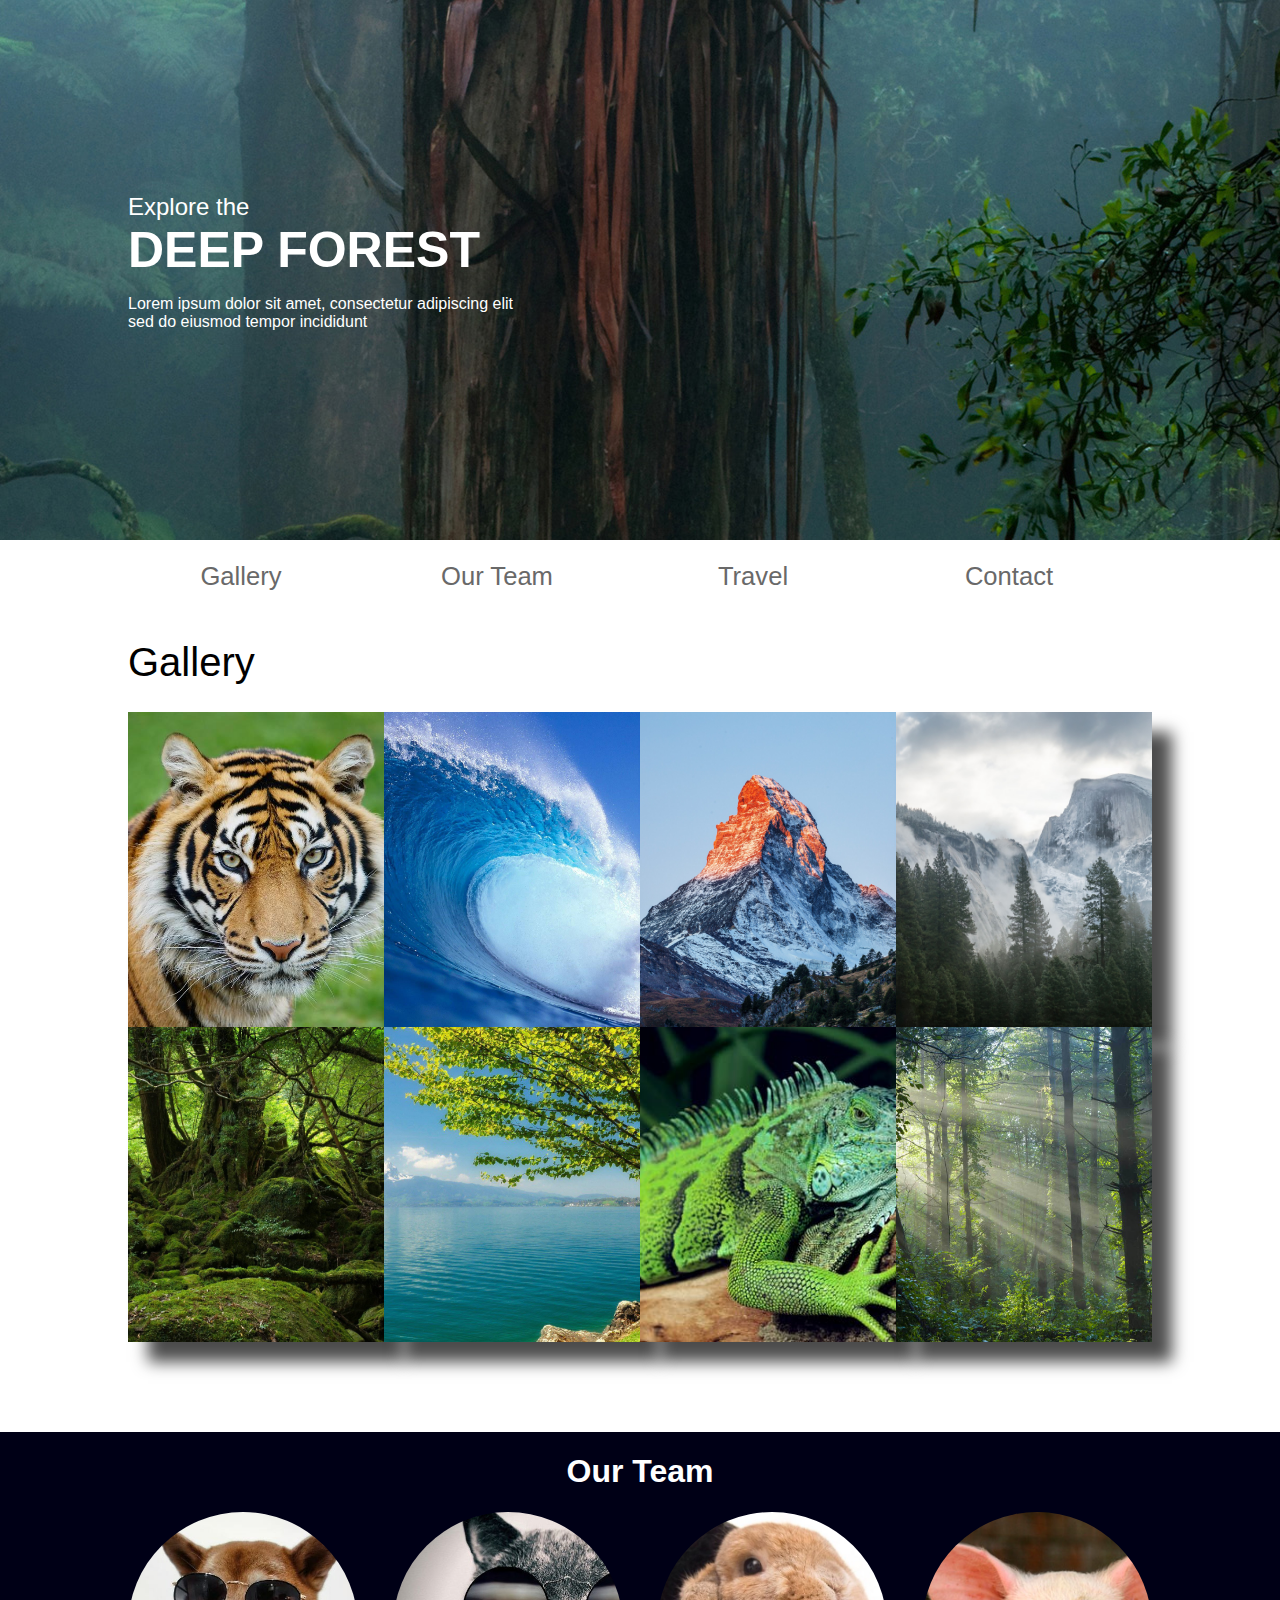
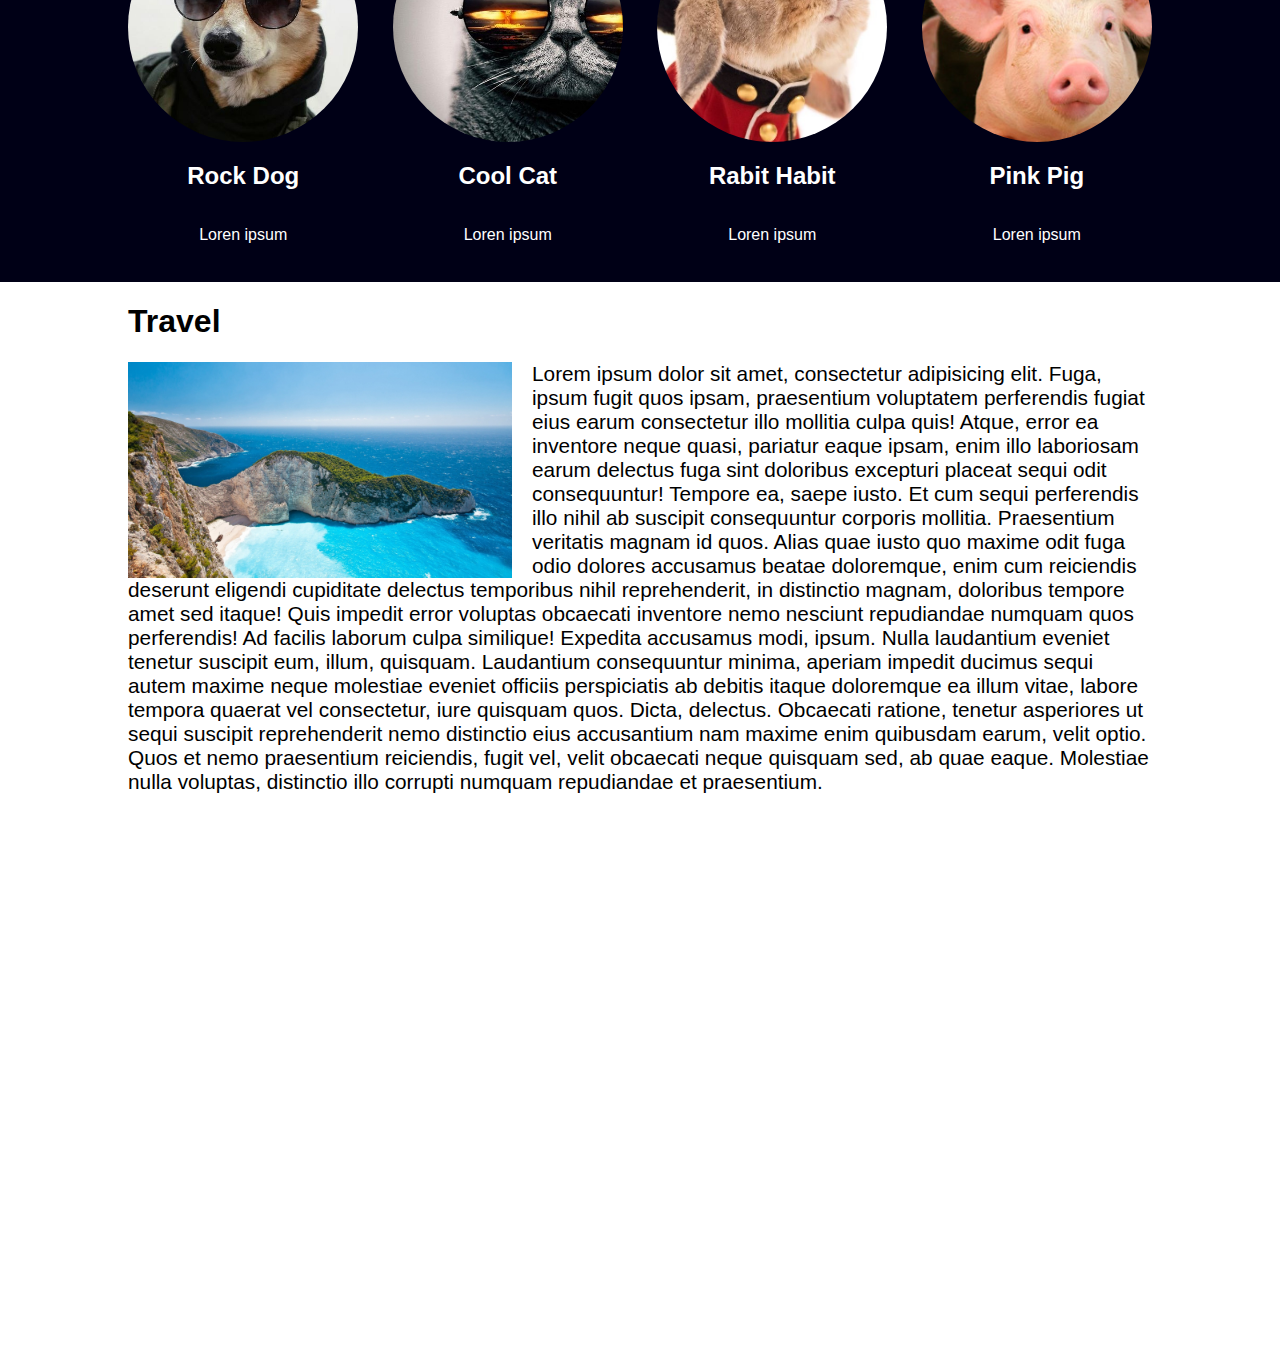
==== index.html @ b77336b9 "my very first landing" ====
<!DOCTYPE html>
<html>
<head>
	<title>Landing page</title>
	<meta name="viewport", content="width=device-width, initial-scale=1">
	<link rel="stylesheet" type="text/css" href="main.css">
	<meta charset="UTF-8"/>
</head>
<body>

	<div class="header">
		<div class="innerhead">
			<div class="wrapper">
				<div id="fp">Explore the</div>	
				<b class="hh">DEEP FOREST</b></br>
				<p>Lorem ipsum dolor sit amet, consectetur adipiscing elit<br>
				sed do eiusmod tempor incididunt</p>	
			</div>
		</div>
	</div>
		<div class="menu">
			<label for="toggle" class="hamburger">&#9776</label>
			<input type="checkbox" id="toggle"/>
			<div  class="menuItem">
			<a href = "#gallery">Gallery</a>
			<a href = "#team">Our Team</a>
			<a href = "#travel">Travel</a>
			<a href = "#contact">Contact</a>
			</div>
		<!--<div class="button">About</div>-->
		<!--<div class="button">Shop</div>-->
		<!--<div class="button">Travel</div>-->
		<!--<div class="button">Contact</div>-->
		</div>
		<div class="wrap" id="gallery">
			<div class="conttext">
				<div class="galtext">Gallery</div>
				<!-- <p class="galp">Lorem ipsum dolor sit amet, consectetur adipiscing elit, sed do eiusmod tempor incididunt<br>
					Ut enim ad minims veniam, quis nostrud exercitation ullamco</p> -->
			</div>
			<div class="gallery">
				<!--на гридах -->
				<div class="image"><img class="imageses" src="gallery.jpg"></div>
				<div class="image"><img class="imageses" src="gallery5.jpg"></div>	
				<div class="image"><img class="imageses" src="gallery4.jpg"></div>
				<div class="image"><img class="imageses" src="mountain.jpg"></div>
				<div class="image"><img class="imageses" src="forest5.jpg"></div>
				<div class="image"><img class="imageses" src="lake.jpg"></div>
				<div class="image"><img class="imageses" src="gallery3.jpg"></div>
				<div class="image"><img class="imageses" src="nature2.jpg"></div>	
					<!--
					 на флексах
					<div class="second">
				<div class="imageses"></div>
				<div class="imageses"></div>
					</div>
					<div class="second">
				<div class="imageses"></div>
				<div class="imageses"></div>
				</div></div>
				<div class="first">
					<div class="second">
				<div class="imageses"></div>
				<div class="imageses"></div>
					</div>
					<div class="second">
				<div class="imageses"></div>
				<div class="imageses"></div>
					</div> 
					<div><img src="gallery.jpg" class="images"></div>
				<div><img src="gallery5.jpg" class="images"></div>
					</div>
					<div class="second">
				<div><img src="gallery4.jpg" class="images"></div>
				<div><img src="mountain.jpg" class="images"></div>
				</div></div>
				<div class="first">
					<div class="second">
				<div><img src="forest5.jpg" class="images"></div>
				<div><img src="ocean.jpg" class="images"></div>
					</div>
					<div class="second">
				<div><img src="gallery3.jpg" class="images"></div>
				<div><img src="nature2.jpg" class="images"></div>
					</div> -->
				</div>
			</div>
		<div class="team" id="team">
			<div class="wraper">
				<h1 class="centertext"">Our Team</h1>
				<div class="items">
				<div class="team-item">
					<div class="face dog"></div>
					<h2>Rock Dog</h2>
					<p>Loren ipsum</p></div>
				
				<div class="team-item">
					<div class="face cat"></div>
					<h2>Cool Cat</h2>
					<p>Loren ipsum</p>
				</div>
				<div class="team-item">
					<div class="face rabit"></div>
					<h2>Rabit Habit</h2>
					<p>Loren ipsum</p></div>
				<div class="team-item">
					<div class="face pig"></div>
					<h2>Pink Pig</h2>
					<p>Loren ipsum</p></div>
				</div>	
			</div>
		</div>
		<div class="travel wrap" id="travel">
		<h1 class="centertext">Travel</h1>
		<img src="ocean.jpg" align="left" style="margin-right: 20px;"><p>
			Lorem ipsum dolor sit amet, consectetur adipisicing elit. Fuga, ipsum fugit quos ipsam, praesentium voluptatem perferendis fugiat eius earum consectetur illo mollitia culpa quis! Atque, error ea inventore neque quasi, pariatur eaque ipsam, enim illo laboriosam earum delectus fuga sint doloribus excepturi placeat sequi odit consequuntur! Tempore ea, saepe iusto. Et cum sequi perferendis illo nihil ab suscipit consequuntur corporis mollitia. Praesentium veritatis magnam id quos. Alias quae iusto quo maxime odit fuga odio dolores accusamus beatae doloremque, enim cum reiciendis deserunt eligendi cupiditate delectus temporibus nihil reprehenderit, in distinctio magnam, doloribus tempore amet sed itaque! Quis impedit error voluptas obcaecati inventore nemo nesciunt repudiandae numquam quos perferendis! Ad facilis laborum culpa similique! Expedita accusamus modi, ipsum. Nulla laudantium eveniet tenetur suscipit eum, illum, quisquam. Laudantium consequuntur minima, aperiam impedit ducimus sequi autem maxime neque molestiae eveniet officiis perspiciatis ab debitis itaque doloremque ea illum vitae, labore tempora quaerat vel consectetur, iure quisquam quos. Dicta, delectus. Obcaecati ratione, tenetur asperiores ut sequi suscipit reprehenderit nemo distinctio eius accusantium nam maxime enim quibusdam earum, velit optio. Quos et nemo praesentium reiciendis, fugit vel, velit obcaecati neque quisquam sed, ab quae eaque. Molestiae nulla voluptas, distinctio illo corrupti numquam repudiandae et praesentium.
		</p>
	</div>
	<div class="footer" id="contact">
		<div class="footerButton">Call Us</div>
		<div class="foottext">Phone: 38 067 *** ** **</div>
		<div class="foottext">facebook: www.fb.********</div>		
		<div class="foottext">YouTube: **********</div>
	</div>
	<script type="text/javascript">
		let b = document.querySelector(".footerButton");
		b.onclick = function(){
			alert("Этот сайт создал Максим Бубнов");
		}
	</script>
</body>
</html>
---- main.css ----
html, body {
	margin: 0;
	padding: 0;
	font-family: verdana, sans-serif;
}
.header {
	height: 60vh;
	background-size: cover;
	background: url("forest4.jpg") no-repeat fixed;
}
.innerhead {
	height: 60vh;
	margin: 0 auto;
	max-width: 80vw;
	display: flex;
	flex-direction: column;
	justify-content: center;
	align-items: flex-start;
	color: white;
}
#fp {
	margin: 0;
	font-size: 24px;
}
.hh {
	font-size: 50px;
}
.wrap {
	margin: 0 auto;
	width: 80vw;
}
.conttext {
	display: flex;
	justify-content: space-between;
}
.galtext {
	color: black;
	font-size: 2.5rem;
	height: 100px;
	line-height: 100px;
}
.galp {
	line-height: 35px;
	color: #8c8c8c;
}
.footer {
	height: 60vh;
	width: 100%;
	display: flex;
	flex-direction: column;
	justify-content: center;
	color: white;
	align-items: center;
	background-image: url("forest.png");
	background-size: cover;
	background-repeat: no-repeat;
	background-attachment: fixed;
}
.button {
	width: 200px;
	height: 50px;
	font-size: 24px;
	text-align: center;
	line-height: 50px;
	margin-bottom: 15px;
	cursor: pointer;
}
.footerButton {
	width: 200px;
	height: 50px;
	color: white;
	border: 3px solid white;
	font-size: 24px;
	text-align: center;
	line-height: 50px;
	margin-bottom: 15px;
}
.footerButton:hover {
	color: black;
	background-color: white;
	transition: .5s ease all;
}
.foottext {
	margin: 10px 0;
	font-size: 14px;
}
.gallery {
    width: 80vw;
    display: grid;
    grid-template-columns: 1fr 1fr 1fr 1fr;
    grid-auto-rows: 35vh 35vh;
	/*display: flex;
	justify-content: center;*/
}
.team {
	background: #000016;
	width: 100%;
	min-height: 50vh;
	margin-top: 10vh;
}
.team-item {
	color: white;
	display: flex;
	flex-direction: column;
	align-items: center;
}
.face {
	width: 18vw;
	height: 18vw;
	border-radius: 50%;
	background: red;
	transition: transform .5s ease; 
}
.face:hover {
	transform: scale(1.1);
}
.items {
	display: flex;
	justify-content: space-between;
	width: 100%;
}
.wraper {
	margin: 0 auto;
	width: 80vw;
	height: 100%;
	display: flex;
	justify-content: space-between;
	flex-direction: column;
	align-items: center;
	color: white;
}
.image {
	box-shadow: 20px 20px 15px rgba(0, 0, 0, 0.7);
	transition: all .5s ease-in-out;
}
.image:hover {
	position: relative;
	z-index: 200;
	transform: scale(1.1);
	box-shadow: 30px 30px 25px rgba(0, 0, 0, 0.7);
}
.imageses{
	width: 100%;
	height: 100%;
	object-fit: cover;
}
/*.second {
	display: flex;
	flex-direction: column;
	justify-content: center;
}
.first {
	display: flex;
	justify-content: center;
}*/
.menu {
	margin: 0 auto;
	max-width: 80vw;
	display: flex;
	justify-content: space-between;
}
a {
	display: block;
	text-decoration: none;
	font-size: 1.6rem;
	text-align: center;
	line-height: 8vh;
	width: 100%;
	color: dimgrey;
	margin-right: 30px;
}
a:hover {
	opacity: 100%;
	background-color: white;
	color: black;
	transition: all .7s ease;
}
#toggle {

	display: none;
}
#test {
    height: 100px;
    width: 100px;
    background: #aaffd1;
}
.hamburger {
	display: none;
	color: dimgrey;
	font-size: 2.3rem;
	transition: color .5s ease;
}
.hamburger:hover {
	color: black;
}
.menuItem {
	display: flex;
	width: 100%;
	justify-content: space-between;
}
.travel img{
	width: 30vw;
}
.travel p{
	font-size: 1.3rem;
}
.rabit {
	background: url("rabit30.jpg");
	background-size: 110%;
}
.pig {
	background: url("свинья2.jpg");
	background-size: 120%;
}
.dog {
	background: url("dog007.jpg");
	background-size: cover;
}
.cat {
	background: url("cat007.jpg");
	background-size: cover;
}
@media screen and (max-width: 800px) and (min-width: 601px){
	.gallery {
		grid-template-columns: 1fr 1fr;
    	grid-auto-rows: 35vh 35vh 35vh 35vh;
	}
	.items {
		flex-direction: column;
	}
	.face {
		width: 40vw;
		height: 40vw;
	}
	.conttext {
		display: flex;
		justify-content: space-between;
		flex-direction: column;
	}
	.travel img{
		width: 50vw;
	}
}
@media screen and (max-width: 600px){
	.gallery {
		grid-template-columns: 80vw;
    	grid-auto-rows: 40vh 40vh 40vh 40vh 40vh 40vh 40vh 40vh;
	}
	.conttext {
		display: flex;
		justify-content: space-between;
		flex-direction: column;
	}
	.hamburger {
		 display: block;
	 }
	.menuItem{
		display: none;
	}
	.menu {
		flex-direction: column;
		position: relative;
	}
	#toggle:checked + .menuItem{
		display: flex;
		flex-direction: column;
		width: 25vw;
		z-index: 3;
		background: rgba(0, 0, 0, 0.9);
		color: white;
		position: absolute;
		top: 0;
	}
	.travel {
		padding: 20px 0;
		font-size: 20px;
	}
	.travel img{
		width: 80vw;
	}
	.centertext {
		margin: 3vh 0;
		font-size: 40px;
	}
	.items {
		flex-direction: column;
	}
	.face {
		width: 40vw;
		height: 40vw;
	}
}
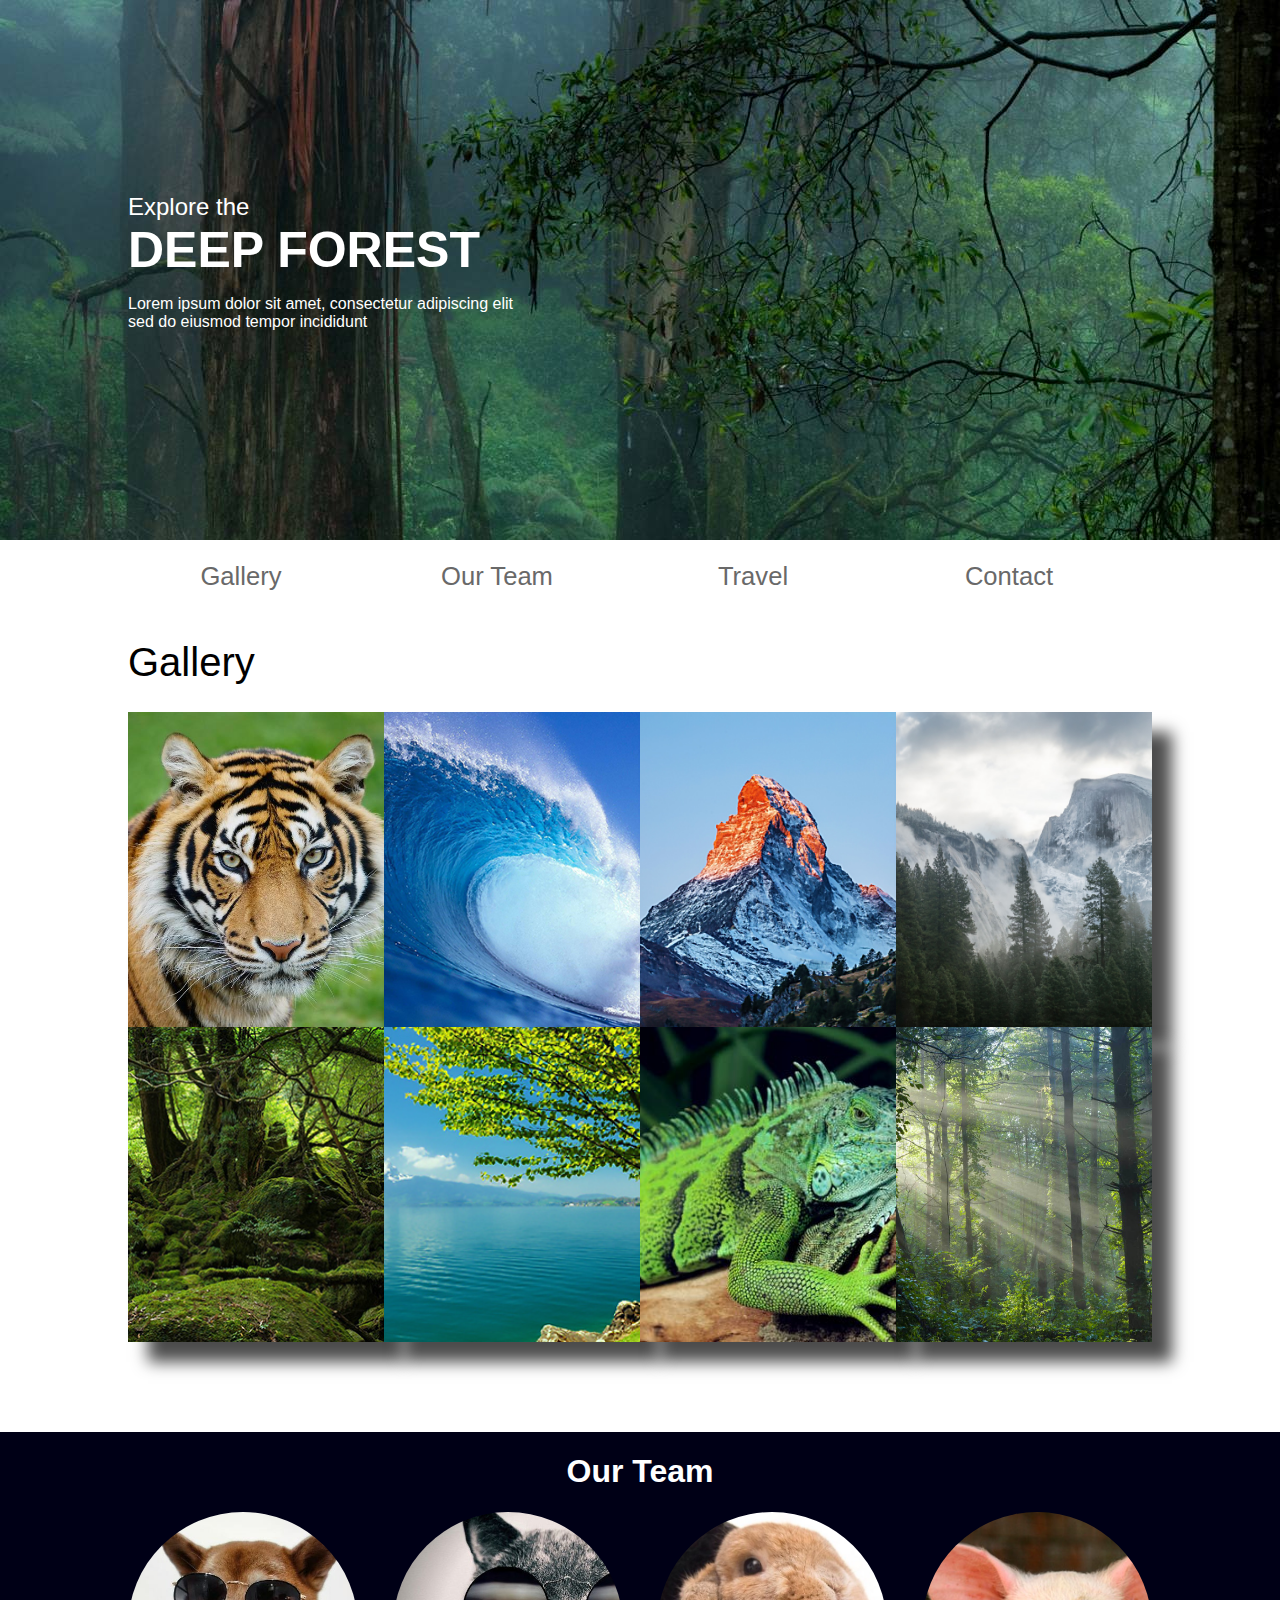
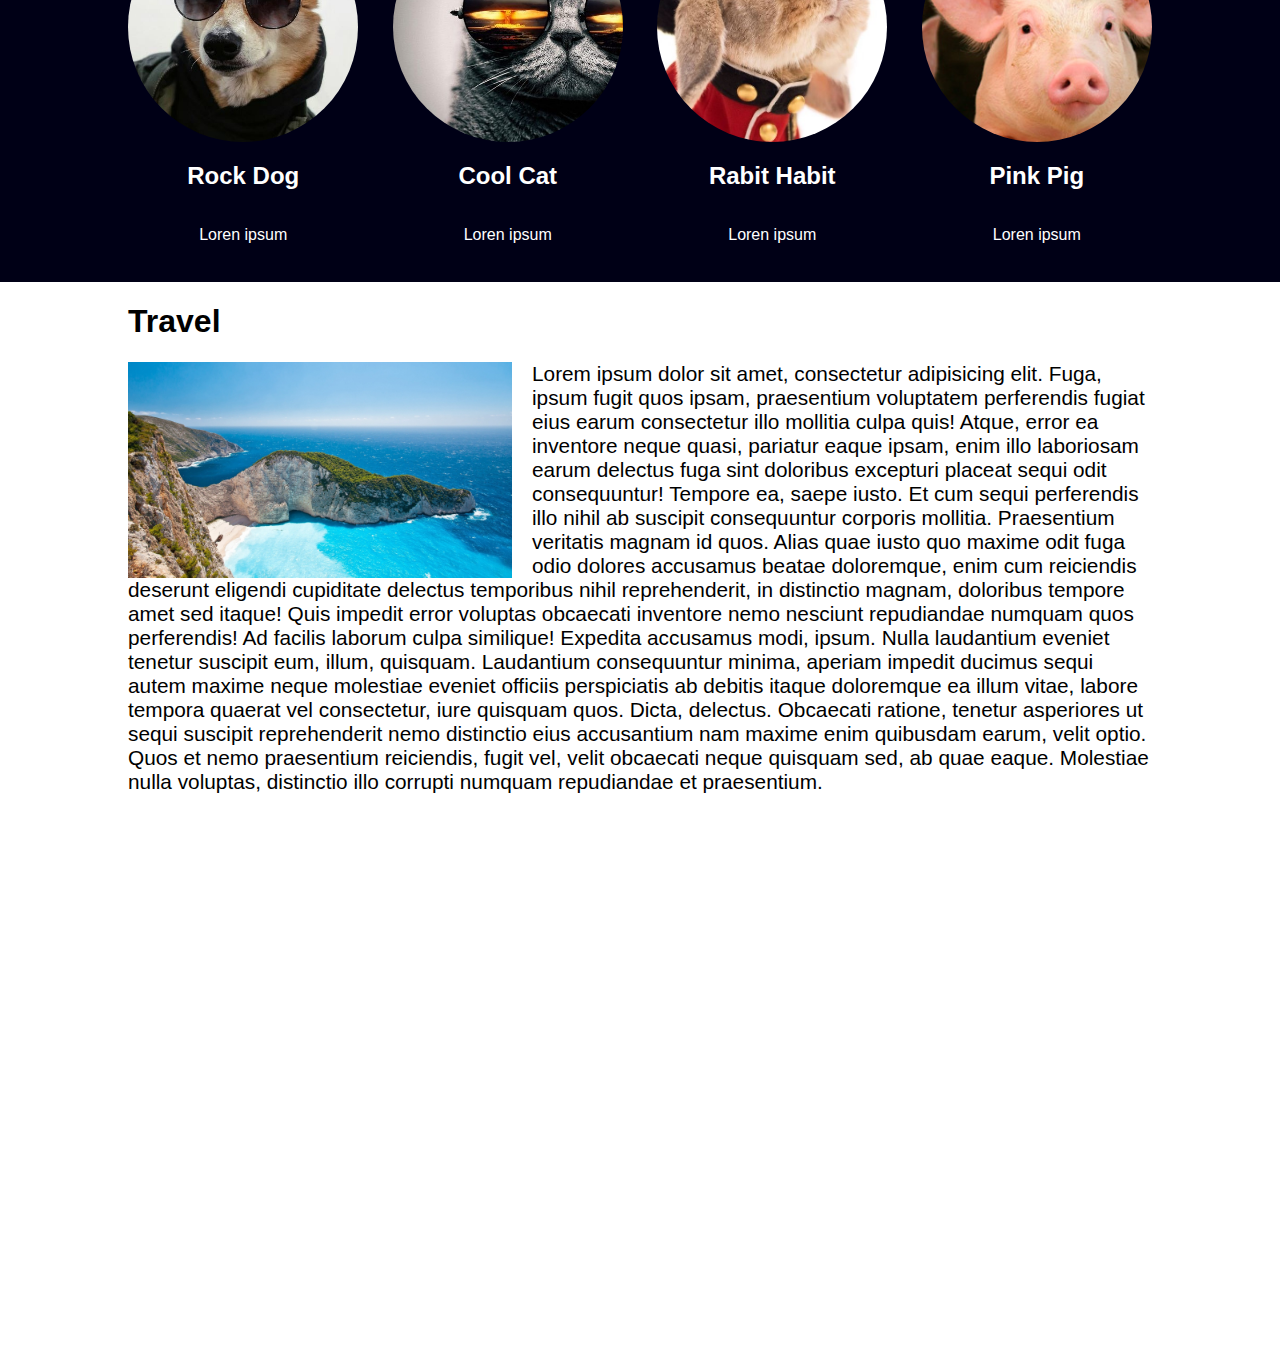
==== commit 4f34e064: "my very first landing" ====
--- a/index.html
+++ b/index.html
@@ -42,10 +42,10 @@
 				<!--на гридах -->
 				<div class="image"><img class="imageses" src="gallery.jpg"></div>
 				<div class="image"><img class="imageses" src="gallery5.jpg"></div>	
-				<div class="image"><img class="imageses" src="gallery4.jpg"></div>
+				<div class="image"><img class="imageses" src="gallery4_optimized.jpg"></div>
 				<div class="image"><img class="imageses" src="mountain.jpg"></div>
-				<div class="image"><img class="imageses" src="forest5.jpg"></div>
-				<div class="image"><img class="imageses" src="lake.jpg"></div>
+				<div class="image"><img class="imageses" src="forest5_optimized.jpg"></div>
+				<div class="image"><img class="imageses" src="lake_optimized.jpg"></div>
 				<div class="image"><img class="imageses" src="gallery3.jpg"></div>
 				<div class="image"><img class="imageses" src="nature2.jpg"></div>	
 					<!--
--- a/main.css
+++ b/main.css
@@ -6,7 +6,7 @@
 .header {
 	height: 60vh;
 	background-size: cover;
-	background: url("forest4.jpg") no-repeat fixed;
+	background: url("forest4_optimized.jpg") no-repeat fixed;
 }
 .innerhead {
 	height: 60vh;
@@ -51,7 +51,7 @@
 	justify-content: center;
 	color: white;
 	align-items: center;
-	background-image: url("forest.png");
+	background-image: url("forest_optimized.jpg");
 	background-size: cover;
 	background-repeat: no-repeat;
 	background-attachment: fixed;
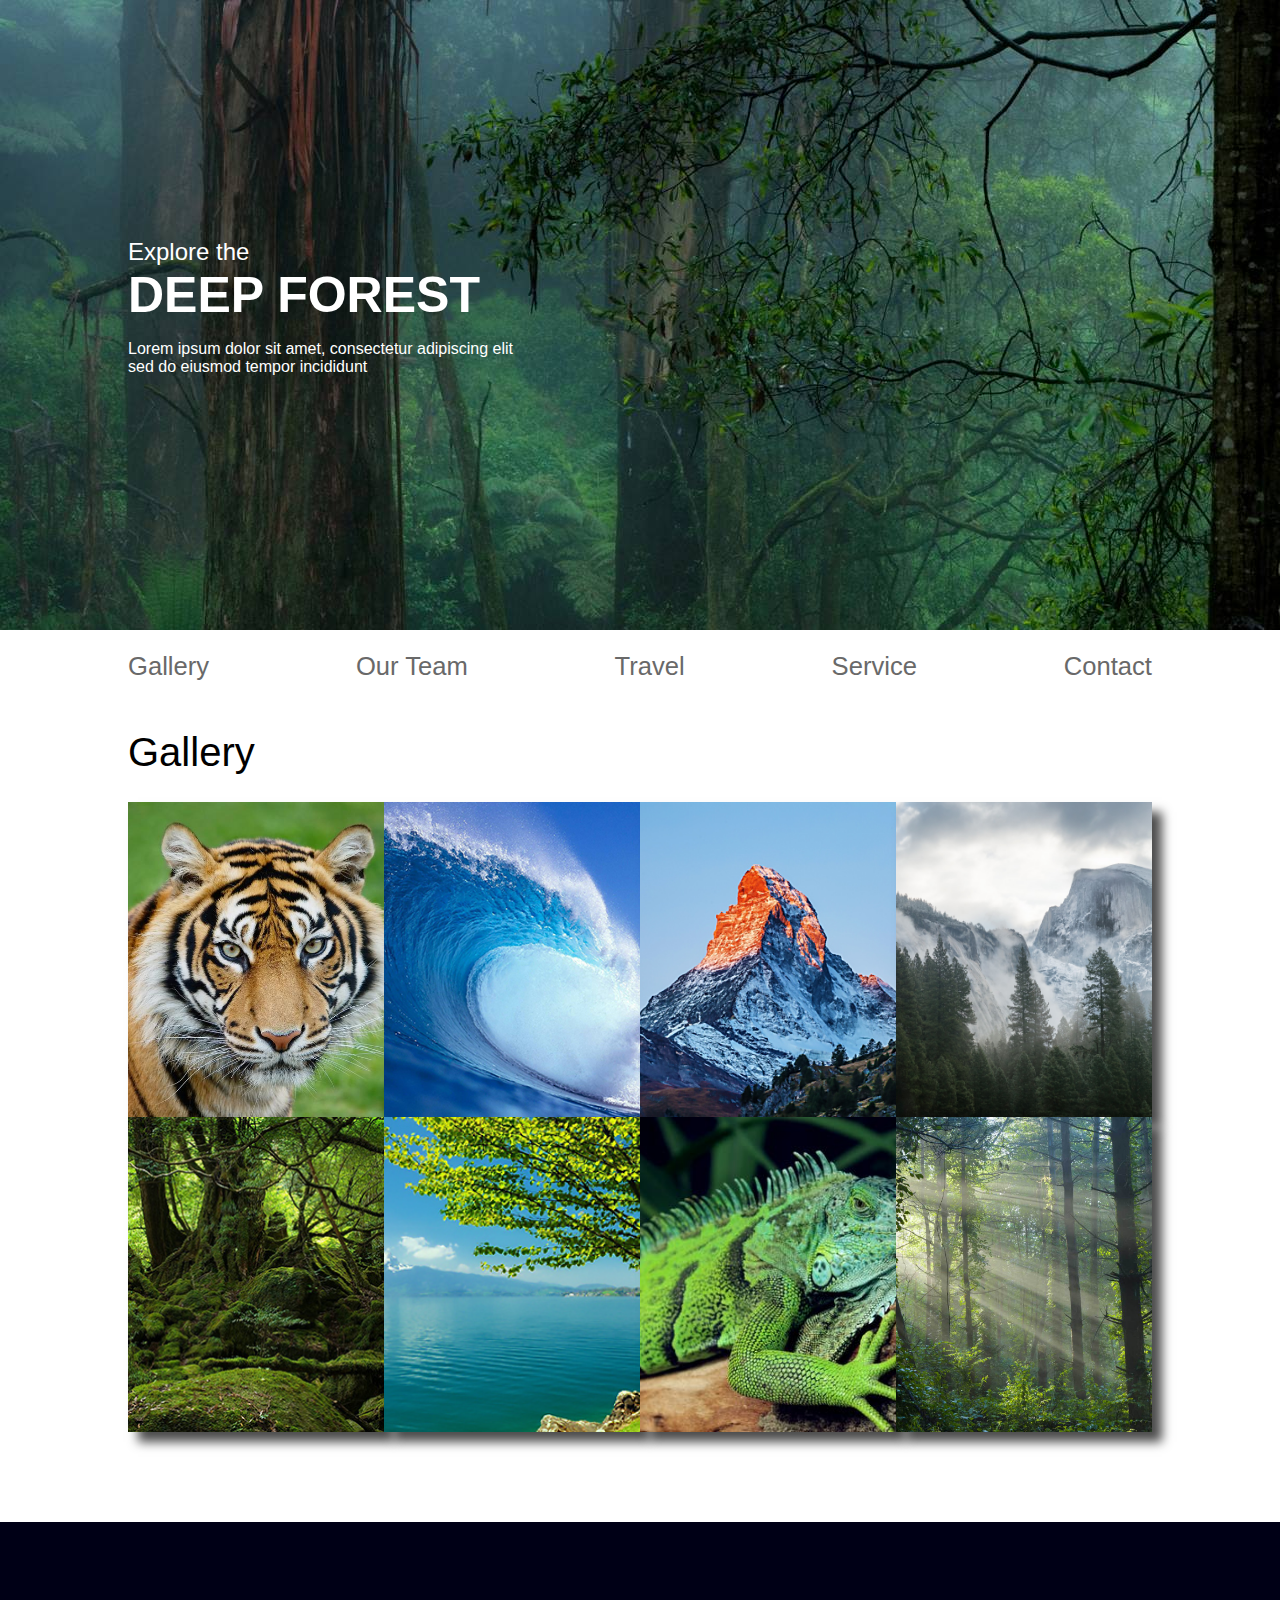
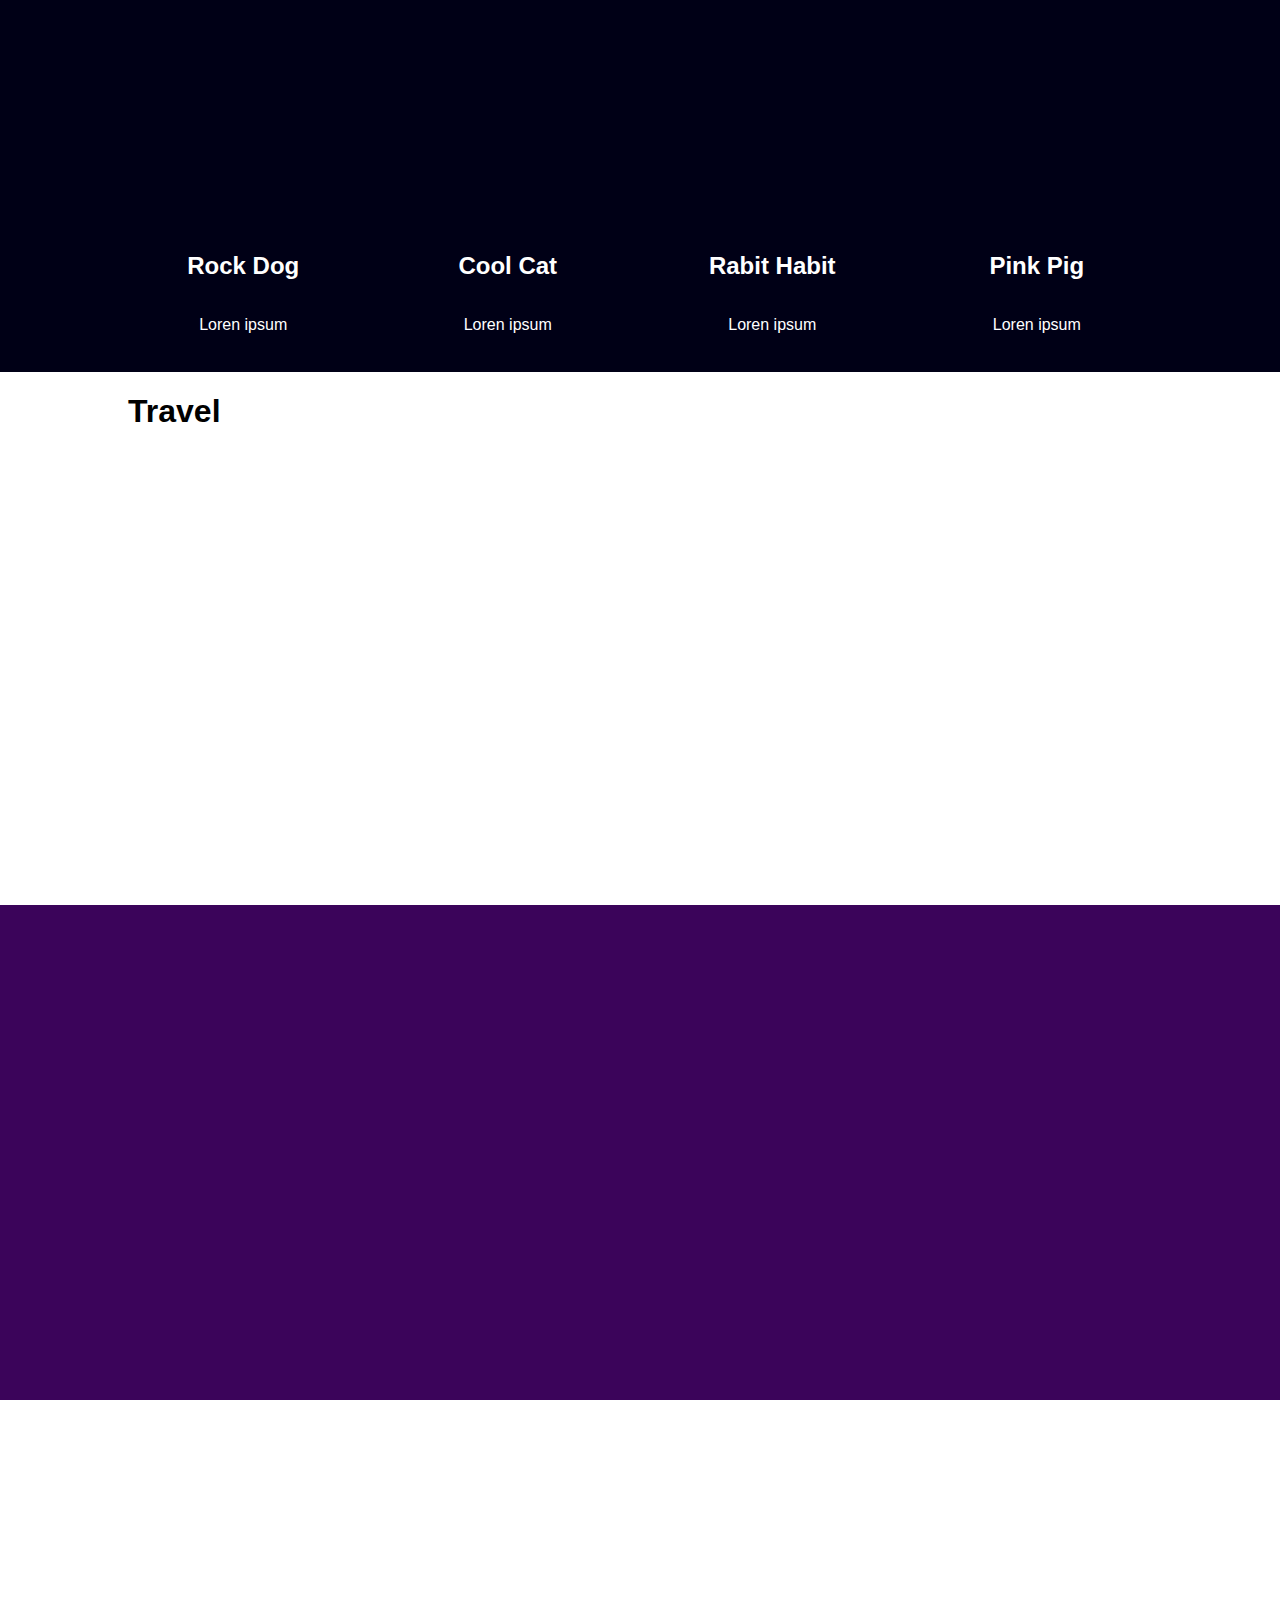
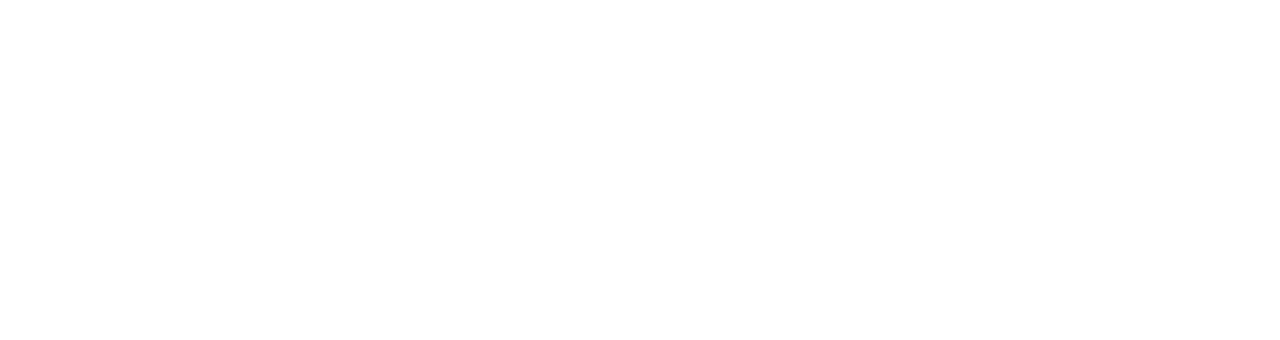
==== commit 923f5dee: "My first landing page" ====
--- a/index.html
+++ b/index.html
@@ -2,8 +2,11 @@
 <html>
 <head>
 	<title>Landing page</title>
-	<meta name="viewport", content="width=device-width, initial-scale=1">
+	<meta name="viewport" content="width=device-width, initial-scale=1">
 	<link rel="stylesheet" type="text/css" href="main.css">
+	<link rel="stylesheet" type="text/css" href="animate.css">
+	<link rel="icon" href="MIcon.png">
+	<link rel="stylesheet" href="https://use.fontawesome.com/releases/v5.4.1/css/all.css" integrity="sha384-5sAR7xN1Nv6T6+dT2mhtzEpVJvfS3NScPQTrOxhwjIuvcA67KV2R5Jz6kr4abQsz" crossorigin="anonymous">
 	<meta charset="UTF-8"/>
 </head>
 <body>
@@ -11,21 +14,36 @@
 	<div class="header">
 		<div class="innerhead">
 			<div class="wrapper">
-				<div id="fp">Explore the</div>	
-				<b class="hh">DEEP FOREST</b></br>
-				<p>Lorem ipsum dolor sit amet, consectetur adipiscing elit<br>
+				<div class="wow fadeInLeft" id="fp">Explore the</div>
+				<div class="wow fadeInLeft" data-wow-delay=".3s"><b class="hh">DEEP FOREST</b></div>
+				<p class="wow fadeInLeft" data-wow-delay=".6s">Lorem ipsum dolor sit amet, consectetur adipiscing elit<br>
 				sed do eiusmod tempor incididunt</p>	
 			</div>
 		</div>
 	</div>
 		<div class="menu">
-			<label for="toggle" class="hamburger">&#9776</label>
-			<input type="checkbox" id="toggle"/>
+			<!--<label for="toggle" class="hamburger">&#9776</label>-->
+			<!--<input type="checkbox" id="toggle"/>-->
+			<!--<div class="hambBlock">-->
+				<!--<div class="hamburger one"></div>-->
+                <!--<div class="hamburger two"></div>-->
+                <!--<div class="hamburger three"></div>-->
+			<!--</div>-->
+            <div class="containerForHumburger">
+			    <div class="humburgerBlock wow fadeInLeft">
+				    <div class="hamburgerStripe first"></div>
+				    <div class="hamburgerStripe second"></div>
+				    <div class="hamburgerStripe third"></div>
+			    </div>
+                <div class="containerForItems">
+                </div>
+            </div>
 			<div  class="menuItem">
-			<a href = "#gallery">Gallery</a>
-			<a href = "#team">Our Team</a>
-			<a href = "#travel">Travel</a>
-			<a href = "#contact">Contact</a>
+				<a class="wow fadeInLeft" href="#gallery">Gallery</a>
+				<a class="wow fadeInLeft" data-wow-delay=".4s" href="#team">Our Team</a>
+				<a class="wow fadeInLeft" data-wow-delay=".8s" href="#travel">Travel</a>
+				<a class="wow fadeInLeft" data-wow-delay="1.2s" href="#service">Service</a>
+				<a class="wow fadeInLeft" data-wow-delay="1.6s" href="#contact">Contact</a>
 			</div>
 		<!--<div class="button">About</div>-->
 		<!--<div class="button">Shop</div>-->
@@ -34,7 +52,7 @@
 		</div>
 		<div class="wrap" id="gallery">
 			<div class="conttext">
-				<div class="galtext">Gallery</div>
+				<div class="galtext wow fadeInLeft">Gallery</div>
 				<!-- <p class="galp">Lorem ipsum dolor sit amet, consectetur adipiscing elit, sed do eiusmod tempor incididunt<br>
 					Ut enim ad minims veniam, quis nostrud exercitation ullamco</p> -->
 			</div>
@@ -87,24 +105,24 @@
 			</div>
 		<div class="team" id="team">
 			<div class="wraper">
-				<h1 class="centertext"">Our Team</h1>
+				<h1 class="centertext wow jackInTheBox">Our Team</h1>
 				<div class="items">
 				<div class="team-item">
-					<div class="face dog"></div>
+					<div class="face dog wow fadeInDown">Programmer</div>
 					<h2>Rock Dog</h2>
 					<p>Loren ipsum</p></div>
 				
 				<div class="team-item">
-					<div class="face cat"></div>
+					<div class="face cat wow fadeInDown" data-wow-delay=".3s">Designer</div>
 					<h2>Cool Cat</h2>
 					<p>Loren ipsum</p>
 				</div>
 				<div class="team-item">
-					<div class="face rabit"></div>
+					<div class="face rabit wow fadeInDown" data-wow-delay=".6s">Photografer</div>
 					<h2>Rabit Habit</h2>
 					<p>Loren ipsum</p></div>
 				<div class="team-item">
-					<div class="face pig"></div>
+					<div class="face pig wow fadeInDown" data-wow-delay=".9s">Manager</div>
 					<h2>Pink Pig</h2>
 					<p>Loren ipsum</p></div>
 				</div>	
@@ -112,21 +130,122 @@
 		</div>
 		<div class="travel wrap" id="travel">
 		<h1 class="centertext">Travel</h1>
-		<img src="ocean.jpg" align="left" style="margin-right: 20px;"><p>
+		<img class="wow fadeInLeft" data-wow-delay=".3s" src="ocean.jpg" align="left" style="margin-right: 20px;"><p class="wow zoomIn">
 			Lorem ipsum dolor sit amet, consectetur adipisicing elit. Fuga, ipsum fugit quos ipsam, praesentium voluptatem perferendis fugiat eius earum consectetur illo mollitia culpa quis! Atque, error ea inventore neque quasi, pariatur eaque ipsam, enim illo laboriosam earum delectus fuga sint doloribus excepturi placeat sequi odit consequuntur! Tempore ea, saepe iusto. Et cum sequi perferendis illo nihil ab suscipit consequuntur corporis mollitia. Praesentium veritatis magnam id quos. Alias quae iusto quo maxime odit fuga odio dolores accusamus beatae doloremque, enim cum reiciendis deserunt eligendi cupiditate delectus temporibus nihil reprehenderit, in distinctio magnam, doloribus tempore amet sed itaque! Quis impedit error voluptas obcaecati inventore nemo nesciunt repudiandae numquam quos perferendis! Ad facilis laborum culpa similique! Expedita accusamus modi, ipsum. Nulla laudantium eveniet tenetur suscipit eum, illum, quisquam. Laudantium consequuntur minima, aperiam impedit ducimus sequi autem maxime neque molestiae eveniet officiis perspiciatis ab debitis itaque doloremque ea illum vitae, labore tempora quaerat vel consectetur, iure quisquam quos. Dicta, delectus. Obcaecati ratione, tenetur asperiores ut sequi suscipit reprehenderit nemo distinctio eius accusantium nam maxime enim quibusdam earum, velit optio. Quos et nemo praesentium reiciendis, fugit vel, velit obcaecati neque quisquam sed, ab quae eaque. Molestiae nulla voluptas, distinctio illo corrupti numquam repudiandae et praesentium.
 		</p>
 	</div>
+	<div class="service" id="service">
+		<div class="wrap service-inner">
+			<div class="service-text">
+				<h1 class="wow fadeInLeft">Our Service</h1>
+				<p class="wow fadeInLeft" data-wow-delay=".5s">
+					Lorem ipsum dolor sit amet, consectetur adipisicing elit. Aliquid eveniet illo porro. Illo, pariatur, ut. Fugiat nisi quas sed? Eos, praesentium, sed! Adipisci at aut commodi consectetur cum deserunt dignissimos dolore earum enim error exercitationem impedit in ipsum laborum libero minima, minus nobis non obcaecati possimus rem, saepe suscipit temporibus?
+				</>
+			</div>
+			<div class="d-animation wow fadeIn">
+				<div class="container-for-3D-layers">
+					<div class="layers">
+						<div class="circkle-face-3d-lauers"></div>
+						<div class="text-for-3d-layers">
+							<div>Profile:</div>
+							<div class="user-name">
+								<i class="far fa-user"></i>
+								<div class="fake-input">Cat007</div>
+							</div>
+							<div class="user-password">
+								<i class="fas fa-lock"></i>
+								<div class="fake-input">*******</div>
+							</div>
+						</div>
+					</div>
+					<div class="layers">
+						<div class="circkle-face-3d-lauers"></div>
+						<div class="text-for-3d-layers">
+							<div>Profile:</div>
+							<div class="user-name">
+								<i class="far fa-user"></i>
+								<div class="fake-input">Cat007</div>
+							</div>
+							<div class="user-password">
+								<i class="fas fa-lock"></i>
+								<div class="fake-input">*******</div>
+							</div>
+						</div>
+					</div>
+					<div class="layers">
+						<div class="circkle-face-3d-lauers"></div>
+						<div class="text-for-3d-layers">
+							<div>Profile:</div>
+							<div class="user-name">
+								<i class="far fa-user"></i>
+								<div class="fake-input">Cat007</div>
+							</div>
+							<div class="user-password">
+								<i class="fas fa-lock"></i>
+								<div class="fake-input">*******</div>
+							</div>
+						</div>
+					</div>
+					<div class="layers">
+						<div class="circkle-face-3d-lauers"></div>
+						<div class="text-for-3d-layers">
+							<div>Profile:</div>
+							<div class="user-name">
+								<i class="far fa-user"></i>
+								<div class="fake-input">Cat007</div>
+							</div>
+							<div class="user-password">
+								<i class="fas fa-lock"></i>
+								<div class="fake-input">*******</div>
+							</div>
+						</div>
+					</div>
+				</div>
+			</div>
+		</div>
+	</div>
 	<div class="footer" id="contact">
-		<div class="footerButton">Call Us</div>
-		<div class="foottext">Phone: 38 067 *** ** **</div>
-		<div class="foottext">facebook: www.fb.********</div>		
-		<div class="foottext">YouTube: **********</div>
-	</div>
+		<div class="footerButton wow flipInX">Call Us</div>
+		<div class="foottext wow flipInX" data-wow-delay=".3s"><a href="#">Phone: 38 067 *** ** **</a></div>
+		<div class="foottext wow flipInX" data-wow-delay=".6s"><a href="#">facebook: www.fb.********</a></div>
+		<div class="foottext wow flipInX" data-wow-delay=".9s"><a href="#">YouTube: **********</a></div>
+	</div>
+	<script src="wow.min.js"></script>
 	<script type="text/javascript">
+        new WOW().init();
 		let b = document.querySelector(".footerButton");
 		b.onclick = function(){
 			alert("Этот сайт создал Максим Бубнов");
 		}
+		let menu = document.querySelector(".menu");
+		let containerForItems = document.querySelector(".containerForItems");
+        let humburgerBlock = document.querySelector(".humburgerBlock");
+        let second = document.querySelector(".second");
+        let first =  document.querySelector(".first");
+        let third =  document.querySelector(".third");
+        let i = 0;
+        humburgerBlock.onclick = function(){
+            if(i == 0){
+//humburgerBlock.classList.add("activeHumburgerBlock");
+                third.classList.add("third-active");
+                first.classList.add("first-active");
+                second.style.width = "0px";
+                containerForItems.classList.add("containerForItems-active");
+                containerForItems.innerHTML = '<a href = "#gallery">Gallery</a><a href = "#team">Our Team</a> <a href = "#travel">Travel</a><a href = "#service">Service</a><a href = "#contact">Contact</a>';
+                menu.classList.add("menu-active");
+                i++;
+            }
+            else {
+//humburgerBlock.classList.remove("activeHumburgerBlock");
+                third.classList.remove("third-active");
+                first.classList.remove("first-active");
+                containerForItems.innerHTML = "";
+                containerForItems.classList.remove("containerForItems-active");
+                menu.classList.remove("menu-active");
+                second.style.width = "80%";
+                i = 0;
+            }
+        }
 	</script>
 </body>
-</html>
+</html>--- a/main.css
+++ b/main.css
@@ -2,14 +2,76 @@
 	margin: 0;
 	padding: 0;
 	font-family: verdana, sans-serif;
+	scroll-behavior: smooth;
+	transition: all 3s ease-in-out;
+}
+
+.containerForHumburger {
+	display: none;
+	flex-direction: column;
+	position: absolute;
+	width: 100%;
+}
+.containerForItems-active {
+	display: flex;
+	/*width: 100vw;*/
+	height: 250px;
+	/*left: 50px;*/
+	/*z-index: 100;*/
+	flex-direction: column;
+	justify-content: space-around;
+	align-items: center;
+	transition: all .5s ease-in-out;
+	background: rgba(0, 0, 0, 0.91);
+}
+.containerForItems-active a{
+	/*display: flex;*/
+	/*width: 20vw;*/
+	/*height: 200px;*/
+	/*position: relative;*/
+	/*left: 25px;*/
+	/*transform: translateX(50px);*/
+}
+.humburgerBlock {
+	height: 50px;
+	width: 50px;
+	margin-left: 10%;
+	display: flex;
+	flex-direction: column;
+	justify-content: center;
+	align-items: center;
+	position: relative;
+}
+.hamburgerStripe {
+	width: 80%;
+	height: 15%;
+	background: black;
+	position: absolute;
+	transition: all .5s ease-in-out;
+}
+.third {
+	transform: translateY(15px);
+}
+.first {
+	transform: translateY(-15px);
+}
+.first-active{
+	transform: rotate(225deg) translateY(0);
+	transform-origin: center;
+	background: white;
+}
+.third-active {
+	transform: rotate(-225deg) translateY(0);
+	transform-origin: center;
+	background: white;
 }
 .header {
-	height: 60vh;
+	height: 70vh;
 	background-size: cover;
 	background: url("forest4_optimized.jpg") no-repeat fixed;
 }
 .innerhead {
-	height: 60vh;
+	height: 100%;
 	margin: 0 auto;
 	max-width: 80vw;
 	display: flex;
@@ -43,6 +105,103 @@
 	line-height: 35px;
 	color: #8c8c8c;
 }
+.service {
+	width: 100%;
+	background: #3b045a;
+	color: white;
+}
+.service-inner{
+	min-height: 55vh;
+	display: flex;
+	justify-content: space-between;
+	align-items: center;
+}
+.service-text {
+	width: 50%;
+	line-height: 25px;
+}
+.d-animation{
+	width: 50%;
+	display: flex;
+	justify-content: center;
+	align-items: center;
+}
+.container-for-3D-layers{
+	position: relative;
+	width: 170px;
+	height: 250px;
+	transform: rotate(-30deg) skew(18deg);
+}
+.layers {
+	width: 100%;
+	height: 100%;
+	display: flex;
+	border-radius: 20px;
+	overflow: hidden;
+	flex-direction: column;
+	justify-content: space-between;
+	align-items: center;
+	font-size: 3rem;
+	position: absolute;
+	top: 0;
+	left: 0;
+	color: white;
+	background: #080830;
+	transition: all .5s ease-in-out;
+}
+.circkle-face-3d-lauers {
+	width: 100%;
+	height: 45%;
+	/*border-radius: 50%;*/
+	background: url("cat007.jpg");
+	background-size: cover;
+}
+.container-for-3D-layers:hover .layers:nth-child(4){
+	transform: translate(60px,-60px);
+	opacity: 1;
+}
+.container-for-3D-layers:hover .layers:nth-child(3){
+	transform: translate(40px,-40px);
+	opacity: .75;
+}
+.container-for-3D-layers:hover .layers:nth-child(2){
+	transform: translate(20px,-20px);
+	opacity: .5;
+}
+.container-for-3D-layers:hover .layers:nth-child(1){
+	opacity: .25;
+}
+.user-name {
+	width: 100%;
+	font-size: 1.3rem;
+	display: flex;
+	align-items: center;
+	justify-content: space-between;
+}
+.user-password {
+	width: 100%;
+	font-size: 1.3rem;
+	display: flex;
+	align-items: center;
+	justify-content: space-between;
+}
+.text-for-3d-layers {
+	height: 55%;
+	width: 80%;
+	/*background: red;*/
+	font-size: 1.7rem;
+	display: flex;
+	flex-direction: column;
+	justify-content: space-around;
+	align-items: center;
+}
+.fake-input {
+	width: 70%;
+	height: 20px;
+	border: 3px solid white;
+	font-size: 17px;
+	line-height: 20px;
+}
 .footer {
 	height: 60vh;
 	width: 100%;
@@ -55,6 +214,10 @@
 	background-size: cover;
 	background-repeat: no-repeat;
 	background-attachment: fixed;
+}
+.foottext a{
+	text-decoration: none;
+	color: white;
 }
 .button {
 	width: 200px;
@@ -108,11 +271,34 @@
 	width: 18vw;
 	height: 18vw;
 	border-radius: 50%;
-	background: red;
-	transition: transform .5s ease; 
+	font-size: 2rem;
+	display: flex;
+	justify-content: center;
+	align-items: center;
+	color: rgba(255, 255, 255, 0);
+	transition: all .5s ease;
 }
 .face:hover {
 	transform: scale(1.1);
+	filter: grayscale(100%);
+	/*opacity: 100%;*/
+	color: white;
+}
+.rabit {
+	background: url("rabit30.jpg");
+	background-size: 110%;
+}
+.pig {
+	background: url("свинья2.jpg");
+	background-size: 120%;
+}
+.dog {
+	background: url("dog007.jpg");
+	background-size: cover;
+}
+.cat {
+	background: url("cat007.jpg");
+	background-size: cover;
 }
 .items {
 	display: flex;
@@ -130,12 +316,12 @@
 	color: white;
 }
 .image {
-	box-shadow: 20px 20px 15px rgba(0, 0, 0, 0.7);
+	box-shadow: 10px 10px 10px rgba(0, 0, 0, 0.7);
 	transition: all .5s ease-in-out;
 }
 .image:hover {
 	position: relative;
-	z-index: 200;
+	z-index: 50;
 	transform: scale(1.1);
 	box-shadow: 30px 30px 25px rgba(0, 0, 0, 0.7);
 }
@@ -155,44 +341,31 @@
 }*/
 .menu {
 	margin: 0 auto;
-	max-width: 80vw;
-	display: flex;
-	justify-content: space-between;
-}
-a {
+	min-height: 50px;
+	width: 80vw;
+	display: flex;
+	justify-content: space-between;
+	transition: all .5s ease-in-out;
+}
+.menuItem a{
 	display: block;
 	text-decoration: none;
 	font-size: 1.6rem;
-	text-align: center;
 	line-height: 8vh;
-	width: 100%;
 	color: dimgrey;
-	margin-right: 30px;
-}
-a:hover {
-	opacity: 100%;
-	background-color: white;
+}
+.menuItem a:hover {
 	color: black;
 	transition: all .7s ease;
 }
-#toggle {
-
-	display: none;
-}
-#test {
-    height: 100px;
-    width: 100px;
-    background: #aaffd1;
-}
-.hamburger {
-	display: none;
-	color: dimgrey;
-	font-size: 2.3rem;
-	transition: color .5s ease;
-}
-.hamburger:hover {
-	color: black;
-}
+/*#toggle {*/
+	/*display: none;*/
+/*}*/
+/*#test {*/
+    /*height: 100px;*/
+    /*width: 100px;*/
+    /*background: #aaffd1;*/
+/*}*/
 .menuItem {
 	display: flex;
 	width: 100%;
@@ -204,33 +377,27 @@
 .travel p{
 	font-size: 1.3rem;
 }
-.rabit {
-	background: url("rabit30.jpg");
-	background-size: 110%;
-}
-.pig {
-	background: url("свинья2.jpg");
-	background-size: 120%;
-}
-.dog {
-	background: url("dog007.jpg");
-	background-size: cover;
-}
-.cat {
-	background: url("cat007.jpg");
-	background-size: cover;
-}
+
 @media screen and (max-width: 800px) and (min-width: 601px){
+	.service-text{
+		width: 100%;
+	}
+	.service-inner{
+		min-height: 50vh;
+		display: flex;
+		flex-direction: column;
+	}
 	.gallery {
 		grid-template-columns: 1fr 1fr;
     	grid-auto-rows: 35vh 35vh 35vh 35vh;
 	}
 	.items {
-		flex-direction: column;
+		flex-wrap: wrap;
+		justify-content: space-around;
 	}
 	.face {
-		width: 40vw;
-		height: 40vw;
+		width: 30vw;
+		height: 30vw;
 	}
 	.conttext {
 		display: flex;
@@ -240,8 +407,19 @@
 	.travel img{
 		width: 50vw;
 	}
+	.hambBlock {
+		display: flex;
+	}
 }
 @media screen and (max-width: 600px){
+	.service-text{
+		width: 100%;
+	}
+	.service-inner{
+		min-height: 50vh;
+		display: flex;
+		flex-direction: column;
+	}
 	.gallery {
 		grid-template-columns: 80vw;
     	grid-auto-rows: 40vh 40vh 40vh 40vh 40vh 40vh 40vh 40vh;
@@ -251,25 +429,18 @@
 		justify-content: space-between;
 		flex-direction: column;
 	}
-	.hamburger {
-		 display: block;
-	 }
+	.containerForHumburger{
+		display: flex;
+	}
 	.menuItem{
 		display: none;
+		width: 0;
+		height: 0;
 	}
 	.menu {
-		flex-direction: column;
-		position: relative;
-	}
-	#toggle:checked + .menuItem{
-		display: flex;
-		flex-direction: column;
-		width: 25vw;
-		z-index: 3;
-		background: rgba(0, 0, 0, 0.9);
-		color: white;
-		position: absolute;
-		top: 0;
+		width: 100%;
+		margin: 0px;
+		justify-content: center;
 	}
 	.travel {
 		padding: 20px 0;
@@ -286,7 +457,30 @@
 		flex-direction: column;
 	}
 	.face {
-		width: 40vw;
-		height: 40vw;
+		width: 50vw;
+		height: 50vw;
+	}
+	.containerForItems-active a{
+		display: block;
+		text-decoration: none;
+		font-size: 1.6rem;
+		text-align: center;
+		line-height: 8vh;
+		width: 100%;
+		color: dimgrey;
+		/*margin-right: 30px;*/
+	}
+	.containerForItems-active a:hover {
+		opacity: 100%;
+		background-color: white;
+		color: black;
+		transition: all .7s ease;
+	}
+	.menu-active {
+		background: rgba(0, 0, 0, 0.91);
+		position: relative;
+		width: 100vw;
+		margin: 0;
+		justify-content: center;
 	}
 }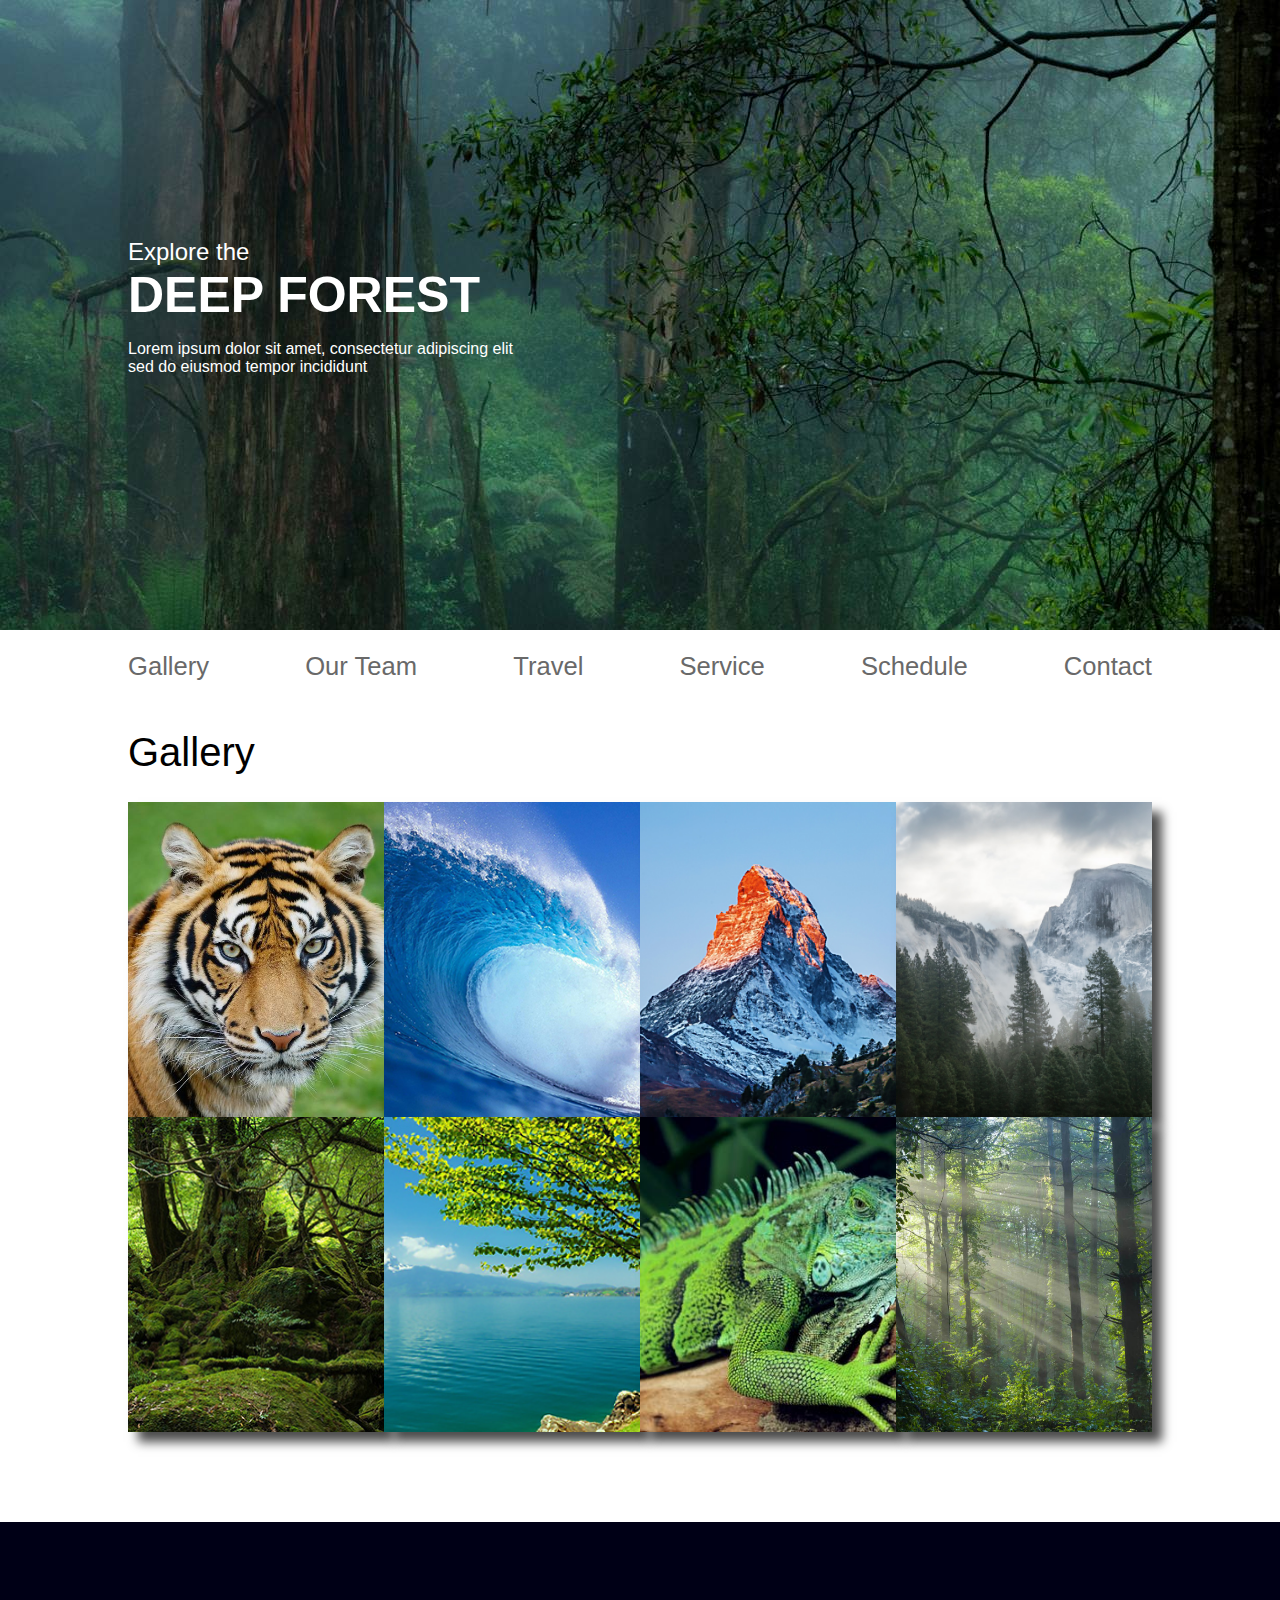
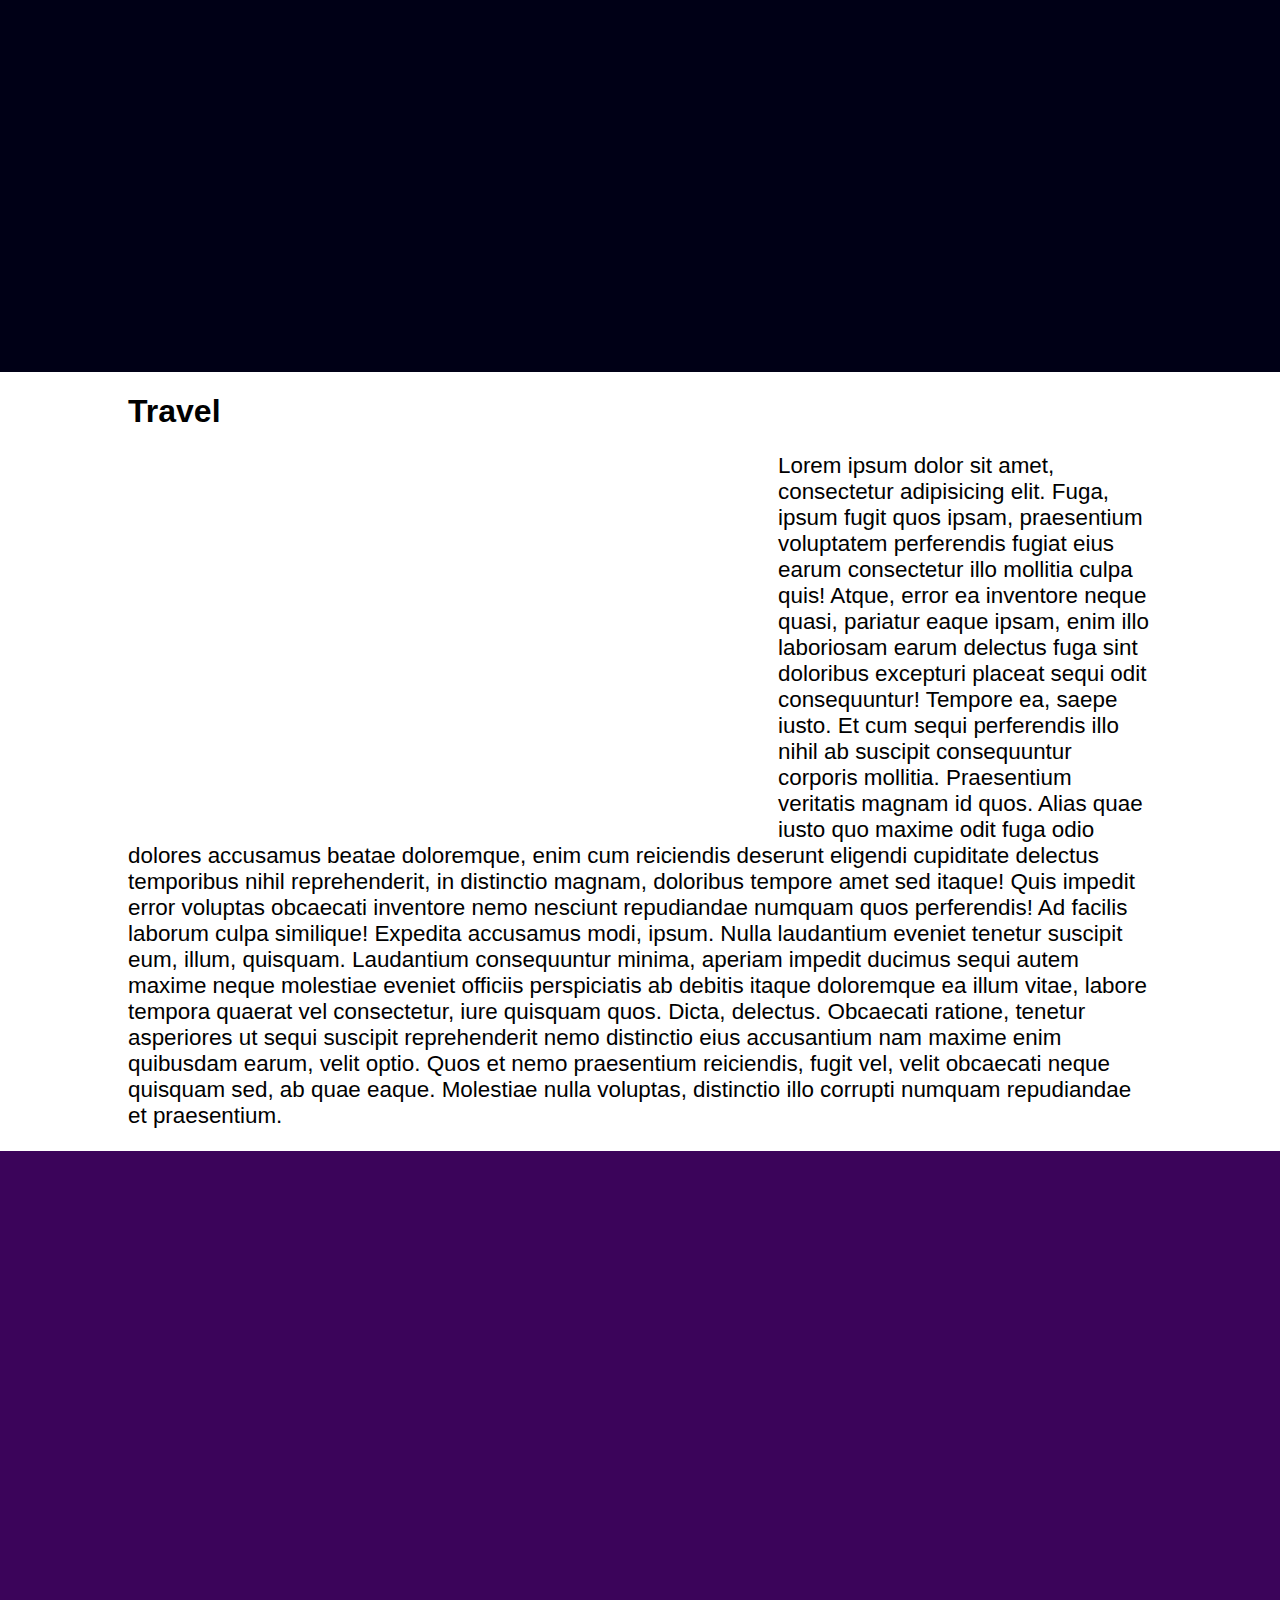
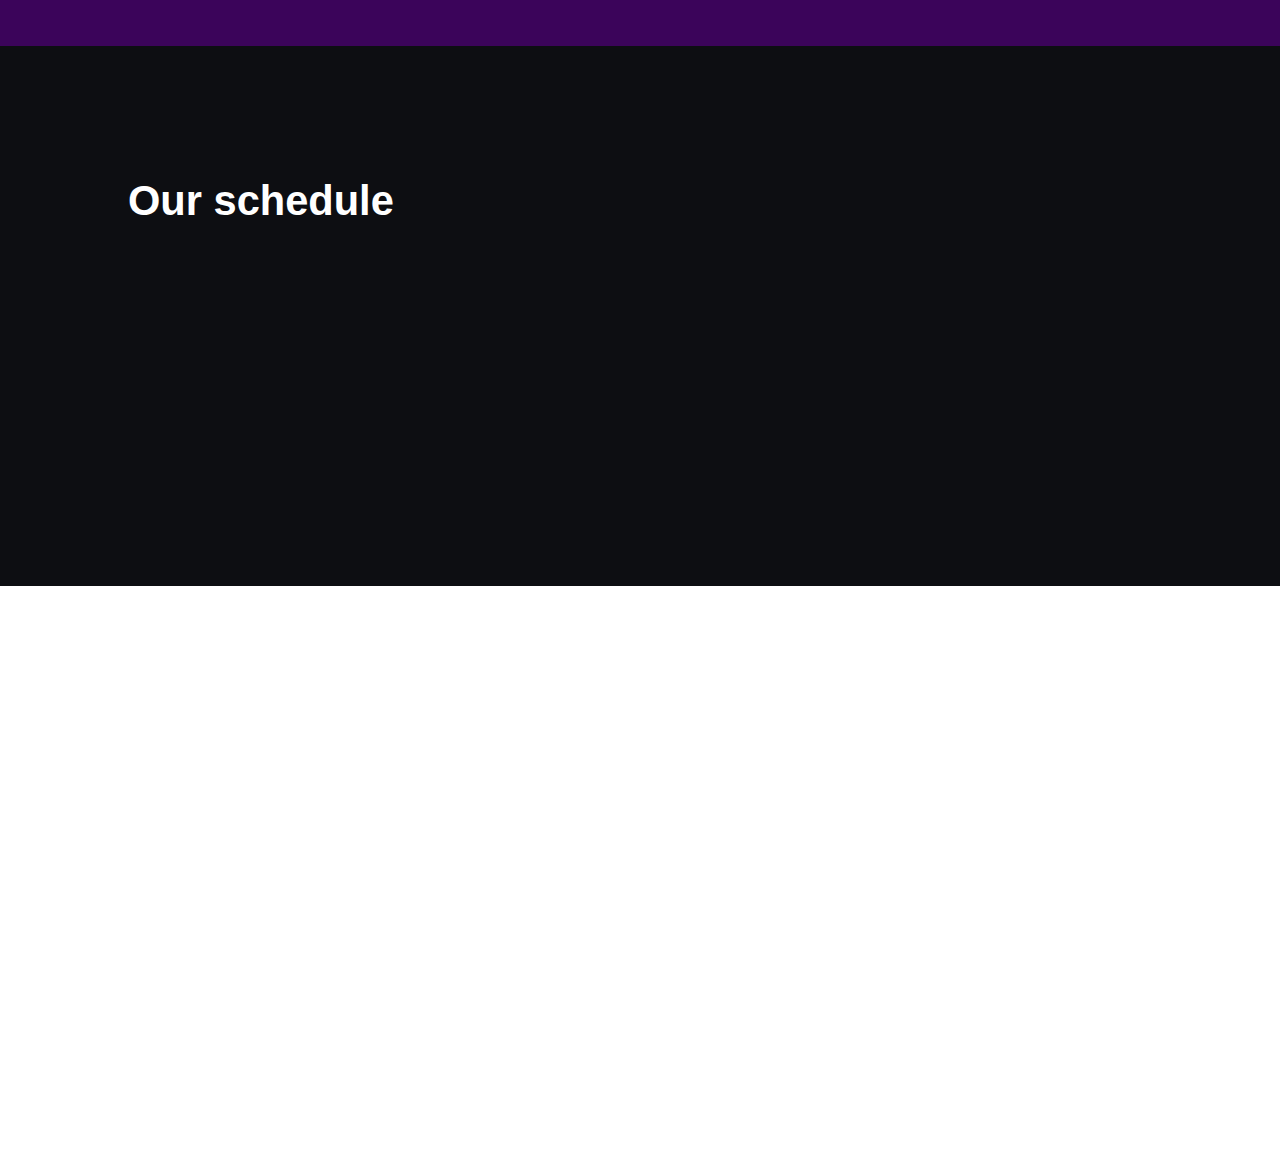
==== commit af79bd81: "My first landing page" ====
--- a/index.html
+++ b/index.html
@@ -10,10 +10,10 @@
 	<meta charset="UTF-8"/>
 </head>
 <body>
-
+<div class="all-my-lovely-websise">
 	<div class="header">
 		<div class="innerhead">
-			<div class="wrapper">
+			<div>
 				<div class="wow fadeInLeft" id="fp">Explore the</div>
 				<div class="wow fadeInLeft" data-wow-delay=".3s"><b class="hh">DEEP FOREST</b></div>
 				<p class="wow fadeInLeft" data-wow-delay=".6s">Lorem ipsum dolor sit amet, consectetur adipiscing elit<br>
@@ -43,7 +43,8 @@
 				<a class="wow fadeInLeft" data-wow-delay=".4s" href="#team">Our Team</a>
 				<a class="wow fadeInLeft" data-wow-delay=".8s" href="#travel">Travel</a>
 				<a class="wow fadeInLeft" data-wow-delay="1.2s" href="#service">Service</a>
-				<a class="wow fadeInLeft" data-wow-delay="1.6s" href="#contact">Contact</a>
+				<a class="wow fadeInLeft" data-wow-delay="1.6s" href="#grafik">Schedule</a>
+				<a class="wow fadeInLeft" data-wow-delay="2s" href="#contact">Contact</a>
 			</div>
 		<!--<div class="button">About</div>-->
 		<!--<div class="button">Shop</div>-->
@@ -107,96 +108,129 @@
 			<div class="wraper">
 				<h1 class="centertext wow jackInTheBox">Our Team</h1>
 				<div class="items">
-				<div class="team-item">
-					<div class="face dog wow fadeInDown">Programmer</div>
-					<h2>Rock Dog</h2>
-					<p>Loren ipsum</p></div>
-				
-				<div class="team-item">
-					<div class="face cat wow fadeInDown" data-wow-delay=".3s">Designer</div>
-					<h2>Cool Cat</h2>
-					<p>Loren ipsum</p>
-				</div>
-				<div class="team-item">
-					<div class="face rabit wow fadeInDown" data-wow-delay=".6s">Photografer</div>
-					<h2>Rabit Habit</h2>
-					<p>Loren ipsum</p></div>
-				<div class="team-item">
-					<div class="face pig wow fadeInDown" data-wow-delay=".9s">Manager</div>
-					<h2>Pink Pig</h2>
-					<p>Loren ipsum</p></div>
+					<div class="team-item wow fadeInDown">
+						<div class="card-3Drotate">
+							<div class="front-3Drotate face dog"></div>
+							<div class="back-3Drotate">Programmer</div>
+						</div>
+						<h2>Rock Dog</h2>
+						<p>Loren ipsum</p>
+					</div>
+					<div class="team-item wow fadeInDown" data-wow-delay=".3s">
+						<div class="card-3Drotate">
+							<div class="front-3Drotate face cat"></div>
+							<div class="back-3Drotate">Designer</div>
+						</div>
+						<h2>Cool Cat</h2>
+						<p>Loren ipsum</p>
+					</div>
+					<div class="team-item wow fadeInDown" data-wow-delay=".6s">
+						<div class="card-3Drotate">
+							<div class="front-3Drotate face rabit"></div>
+							<div class="back-3Drotate">Photografer</div>
+						</div>
+						<h2>Rabit Habit</h2>
+						<p>Loren ipsum</p>
+					</div>
+					<div class="team-item wow fadeInDown" data-wow-delay=".9s">
+						<div class="card-3Drotate">
+							<div class="front-3Drotate face pig"></div>
+							<div class="back-3Drotate">Manager</div>
+						</div>
+						<h2>Pink Pig</h2>
+						<p>Loren ipsum</p>
+					</div>
 				</div>	
 			</div>
 		</div>
+	<div class="servise-travel">
 		<div class="travel wrap" id="travel">
 		<h1 class="centertext">Travel</h1>
-		<img class="wow fadeInLeft" data-wow-delay=".3s" src="ocean.jpg" align="left" style="margin-right: 20px;"><p class="wow zoomIn">
-			Lorem ipsum dolor sit amet, consectetur adipisicing elit. Fuga, ipsum fugit quos ipsam, praesentium voluptatem perferendis fugiat eius earum consectetur illo mollitia culpa quis! Atque, error ea inventore neque quasi, pariatur eaque ipsam, enim illo laboriosam earum delectus fuga sint doloribus excepturi placeat sequi odit consequuntur! Tempore ea, saepe iusto. Et cum sequi perferendis illo nihil ab suscipit consequuntur corporis mollitia. Praesentium veritatis magnam id quos. Alias quae iusto quo maxime odit fuga odio dolores accusamus beatae doloremque, enim cum reiciendis deserunt eligendi cupiditate delectus temporibus nihil reprehenderit, in distinctio magnam, doloribus tempore amet sed itaque! Quis impedit error voluptas obcaecati inventore nemo nesciunt repudiandae numquam quos perferendis! Ad facilis laborum culpa similique! Expedita accusamus modi, ipsum. Nulla laudantium eveniet tenetur suscipit eum, illum, quisquam. Laudantium consequuntur minima, aperiam impedit ducimus sequi autem maxime neque molestiae eveniet officiis perspiciatis ab debitis itaque doloremque ea illum vitae, labore tempora quaerat vel consectetur, iure quisquam quos. Dicta, delectus. Obcaecati ratione, tenetur asperiores ut sequi suscipit reprehenderit nemo distinctio eius accusantium nam maxime enim quibusdam earum, velit optio. Quos et nemo praesentium reiciendis, fugit vel, velit obcaecati neque quisquam sed, ab quae eaque. Molestiae nulla voluptas, distinctio illo corrupti numquam repudiandae et praesentium.
-		</p>
+				<div class="container-for-slider wow fadeInLeft" style="float: left;margin-right: 10px;">
+					<div class="container-for-img-slider">
+						<img src="slider1.jpg" alt="sorry" class="slider-img">
+						<img src="slider2.jpg" alt="sorry" class="slider-img">
+						<img src="slider3.jpg" alt="sorry" class="slider-img">
+						<img src="slider4.jpg" alt="sorry" class="slider-img">
+						<img src="slider5.jpg" alt="sorry" class="slider-img">
+					</div>
+					<div class="container-for-slider-button">
+						<div class="button-for-slider previous-button-for-slider"><i class="fas fa-arrow-left"></i></div>
+						<div class="button-for-slider next-button-for-slider"><i class="fas fa-arrow-right"></i></div>
+					</div>
+				</div>
+			<p>
+			Lorem ipsum dolor sit amet, consectetur adipisicing elit. Fuga, ipsum fugit quos ipsam, praesentium voluptatem perferendis fugiat eius earum consectetur illo mollitia culpa quis! Atque, error ea inventore neque quasi, pariatur eaque ipsam, enim illo laboriosam earum delectus fuga sint doloribus excepturi placeat sequi odit consequuntur! Tempore ea, saepe iusto. Et cum sequi perferendis illo nihil ab suscipit consequuntur corporis mollitia. Praesentium veritatis magnam id quos. Alias quae iusto quo maxime odit fuga odio dolores accusamus beatae doloremque, enim cum reiciendis deserunt eligendi cupiditate delectus temporibus nihil reprehenderit, in distinctio magnam, doloribus tempore amet sed itaque! Quis impedit error voluptas obcaecati inventore nemo nesciunt repudiandae numquam quos perferendis! Ad facilis laborum culpa similique! Expedita accusamus modi, ipsum. Nulla laudantium eveniet tenetur suscipit eum, illum, quisquam. Laudantium consequuntur minima, aperiam impedit ducimus sequi autem maxime neque molestiae eveniet officiis perspiciatis ab debitis itaque doloremque ea illum vitae, labore tempora quaerat vel consectetur, iure quisquam quos. Dicta, delectus. Obcaecati ratione, tenetur asperiores ut sequi suscipit reprehenderit nemo distinctio eius accusantium nam maxime enim quibusdam earum, velit optio. Quos et nemo praesentium reiciendis, fugit vel, velit obcaecati neque quisquam sed, ab quae eaque. Molestiae nulla voluptas, distinctio illo corrupti numquam repudiandae et praesentium.</p>
 	</div>
 	<div class="service" id="service">
 		<div class="wrap service-inner">
 			<div class="service-text">
-				<h1 class="wow fadeInLeft">Our Service</h1>
+				<div class="bigText wow fadeInLeft">Our Services</div>
 				<p class="wow fadeInLeft" data-wow-delay=".5s">
-					Lorem ipsum dolor sit amet, consectetur adipisicing elit. Aliquid eveniet illo porro. Illo, pariatur, ut. Fugiat nisi quas sed? Eos, praesentium, sed! Adipisci at aut commodi consectetur cum deserunt dignissimos dolore earum enim error exercitationem impedit in ipsum laborum libero minima, minus nobis non obcaecati possimus rem, saepe suscipit temporibus?
-				</>
+                <ul>
+                    <li class="wow fadeInLeft" data-wow-delay=".3s">Lorem ipsum dolor sit amet, consectetur.</li>
+                    <li class="wow fadeInLeft" data-wow-delay=".6s">Autem error iusto minus modi tenetur!</li>
+                    <li class="wow fadeInLeft" data-wow-delay=".9s">Animi iste suscipit voluptatum.</li>
+                    <li class="wow fadeInLeft" data-wow-delay="1.2s">Eum perspiciatis saepe sunt.</li>
+                    <li class="wow fadeInLeft" data-wow-delay="1.5s">Culpa excepturi expedita id illum, ipsum maxime placeat!</li>
+                </ul>
+				</p>
 			</div>
 			<div class="d-animation wow fadeIn">
 				<div class="container-for-3D-layers">
 					<div class="layers">
 						<div class="circkle-face-3d-lauers"></div>
 						<div class="text-for-3d-layers">
-							<div>Profile:</div>
+							<div>Cool Cat</div>
 							<div class="user-name">
 								<i class="far fa-user"></i>
-								<div class="fake-input">Cat007</div>
-							</div>
-							<div class="user-password">
-								<i class="fas fa-lock"></i>
-								<div class="fake-input">*******</div>
+								<div class="fake-input">Designer</div>
+							</div>
+							<div class="user-phone">
+								<i class="fas fa-phone"></i>
+								<div class="fake-input">+38 067 225 1633</div>
 							</div>
 						</div>
 					</div>
 					<div class="layers">
 						<div class="circkle-face-3d-lauers"></div>
 						<div class="text-for-3d-layers">
-							<div>Profile:</div>
+							<div>Cool Cat</div>
 							<div class="user-name">
 								<i class="far fa-user"></i>
-								<div class="fake-input">Cat007</div>
-							</div>
-							<div class="user-password">
-								<i class="fas fa-lock"></i>
-								<div class="fake-input">*******</div>
+								<div class="fake-input">Designer</div>
+							</div>
+							<div class="user-phone">
+								<i class="fas fa-phone"></i>
+								<div class="fake-input">+38 067 225 1633</div>
 							</div>
 						</div>
 					</div>
 					<div class="layers">
 						<div class="circkle-face-3d-lauers"></div>
 						<div class="text-for-3d-layers">
-							<div>Profile:</div>
+							<div>Cool Cat</div>
 							<div class="user-name">
 								<i class="far fa-user"></i>
-								<div class="fake-input">Cat007</div>
-							</div>
-							<div class="user-password">
-								<i class="fas fa-lock"></i>
-								<div class="fake-input">*******</div>
+								<div class="fake-input">Designer</div>
+							</div>
+							<div class="user-phone">
+								<i class="fas fa-phone"></i>
+								<div class="fake-input">+38 067 225 1633</div>
 							</div>
 						</div>
 					</div>
 					<div class="layers">
 						<div class="circkle-face-3d-lauers"></div>
 						<div class="text-for-3d-layers">
-							<div>Profile:</div>
+							<div>Cool Cat</div>
 							<div class="user-name">
 								<i class="far fa-user"></i>
-								<div class="fake-input">Cat007</div>
-							</div>
-							<div class="user-password">
-								<i class="fas fa-lock"></i>
-								<div class="fake-input">*******</div>
+								<div class="fake-input">Designer</div>
+							</div>
+							<div class="user-phone">
+								<i class="fas fa-phone"></i>
+								<div class="fake-input">+38 067 225 1633</div>
 							</div>
 						</div>
 					</div>
@@ -204,19 +238,51 @@
 			</div>
 		</div>
 	</div>
+	</div>
+	<div class="grafik" id="grafik">
+		<div class="wrap">
+			<div class="bigText">Our schedule</div>
+			<div class="grafik-table">
+				<div class="grafik-table-item wow fadeInLeft" data-wow-delay=".3s"><span>Monday</span><span>10:00-18:30</span></div>
+				<div class="grafik-table-item wow fadeInLeft" data-wow-delay=".6s"><span>Tuesday</span><span>10:00-18:00</span></div>
+				<div class="grafik-table-item wow fadeInLeft" data-wow-delay=".9s"><span>Wednesday</span><span>10:00-18:00</span></div>
+				<div class="grafik-table-item wow fadeInLeft" data-wow-delay="1.2s"><span>Thursday</span><span>10:00-18:00</span></div>
+				<div class="grafik-table-item wow fadeInLeft" data-wow-delay="1.5s"><span>Friday</span><span>10:00-17:10</span></div>
+				<div class="grafik-table-item wow fadeInLeft" data-wow-delay="1.8s"><span>Saturday</span><span>10:00-15:00</span></div>
+			</div>
+		</div>
+	</div>
 	<div class="footer" id="contact">
-		<div class="footerButton wow flipInX">Call Us</div>
-		<div class="foottext wow flipInX" data-wow-delay=".3s"><a href="#">Phone: 38 067 *** ** **</a></div>
-		<div class="foottext wow flipInX" data-wow-delay=".6s"><a href="#">facebook: www.fb.********</a></div>
-		<div class="foottext wow flipInX" data-wow-delay=".9s"><a href="#">YouTube: **********</a></div>
-	</div>
+		<h2 class="footerH wow flipInX">Contact</h2>
+        <div class="wrap footer-inner">
+            <div class="footer-text">
+                    <div class="footer-button phone-button wow fadeInLeft">
+                        <i class="fas fa-phone"></i>
+                        <span>+38 067 220 69 08</span>
+                    </div>
+					<div class="footer-text-adres wow fadeInLeft" data-wow-delay=".3s">
+						<i class="fas fa-map-marker-alt"></i><span>Adress: lorem ipsum dolor sit amet, consectetur adipisicing elit.</span>
+					</div>
+                    <div class="footer-button-block">
+                            <a href="#" class="wow fadeInLeft" data-wow-delay=".7s"><i class="fab fa-facebook-f face-book"></i></a>
+							<a href="#" class="wow fadeInLeft" data-wow-delay="1s"><i class="fab fa-instagram insta"></i></a>
+							<a href="#" class="wow fadeInLeft" data-wow-delay=".1.3s"><i class="fas fa-paper-plane telegram"></i></a>
+							<a href="#" class="wow fadeInLeft" data-wow-delay="1.6s"><i class="fab fa-youtube youtube"></i></a>
+					</div>
+            </div>
+            <div class="footer-img wow fadeInRight" data-wow-delay=".6s">
+                <img src="google%20maps%20screen.jpg" alt="">
+            </div>
+        </div>
+	</div>
+</div>
 	<script src="wow.min.js"></script>
 	<script type="text/javascript">
         new WOW().init();
-		let b = document.querySelector(".footerButton");
-		b.onclick = function(){
-			alert("Этот сайт создал Максим Бубнов");
-		}
+		let footerButton = document.querySelector(".footerH");
+		footerButton.addEventListener("click", function(){
+            alert("Этот сайт создал Максим Бубнов");
+        })
 		let menu = document.querySelector(".menu");
 		let containerForItems = document.querySelector(".containerForItems");
         let humburgerBlock = document.querySelector(".humburgerBlock");
@@ -231,7 +297,7 @@
                 first.classList.add("first-active");
                 second.style.width = "0px";
                 containerForItems.classList.add("containerForItems-active");
-                containerForItems.innerHTML = '<a href = "#gallery">Gallery</a><a href = "#team">Our Team</a> <a href = "#travel">Travel</a><a href = "#service">Service</a><a href = "#contact">Contact</a>';
+                containerForItems.innerHTML = '<a href = "#gallery">Gallery</a><a href = "#team">Our Team</a> <a href = "#travel">Travel</a><a href = "#service">Service</a><a href="#grafik">Schedule</a><a href = "#contact">Contact</a>';
                 menu.classList.add("menu-active");
                 i++;
             }
@@ -246,6 +312,34 @@
                 i = 0;
             }
         }
+        let previous = document.querySelector(".previous-button-for-slider");
+        let next = document.querySelector(".next-button-for-slider");
+        let images =  document.querySelectorAll(".slider-img");
+        let sliderImgCounter = 0;
+        let timeOut = setTimeout(nextSlider, 5000);
+        images[sliderImgCounter].style.opacity = 1;
+        next.addEventListener("click", nextSlider);
+        previous.addEventListener("click", function() {
+            console.log('left click');
+            images[sliderImgCounter].style.opacity = "0";
+            sliderImgCounter--;
+            if(sliderImgCounter === -1){
+                sliderImgCounter = images.length - 1;
+            }
+            console.log(sliderImgCounter);
+            images[sliderImgCounter].style.opacity = "1";
+        })
+        function nextSlider() {
+            clearTimeout(timeOut);
+            images[sliderImgCounter].style.opacity = 0;
+            sliderImgCounter++;
+            if(sliderImgCounter === images.length){
+                sliderImgCounter = 0;
+            }
+            console.log(sliderImgCounter);
+            images[sliderImgCounter].style.opacity = 1;
+            timeOut = setTimeout(nextSlider, 5000);
+        }
 	</script>
 </body>
-</html>+</html>
--- a/main.css
+++ b/main.css
@@ -6,6 +6,60 @@
 	transition: all 3s ease-in-out;
 }
 
+.all-my-lovely-websise{
+	max-width: 1920px;
+	margin: 0 auto;
+}
+
+.header {
+	height: 70vh;
+	background-size: cover;
+	background: url("forest4_optimized.jpg") no-repeat fixed;
+}
+.innerhead {
+	height: 100%;
+	margin: 0 auto;
+	max-width: 80vw;
+	display: flex;
+	flex-direction: column;
+	justify-content: center;
+	align-items: flex-start;
+	color: white;
+}
+#fp {
+	margin: 0;
+	font-size: 24px;
+}
+.hh {
+	font-size: 50px;
+}
+
+
+
+.menu {
+	margin: 0 auto;
+	min-height: 50px;
+	width: 80vw;
+	display: flex;
+	justify-content: space-between;
+	transition: all .5s ease-in-out;
+}
+.menuItem {
+	display: flex;
+	width: 100%;
+	justify-content: space-between;
+}
+.menuItem a{
+	display: block;
+	text-decoration: none;
+	font-size: 1.6rem;
+	line-height: 8vh;
+	color: dimgrey;
+}
+.menuItem a:hover {
+	color: black;
+	transition: all .7s ease;
+}
 .containerForHumburger {
 	display: none;
 	flex-direction: column;
@@ -15,7 +69,7 @@
 .containerForItems-active {
 	display: flex;
 	/*width: 100vw;*/
-	height: 250px;
+	height: 300px;
 	/*left: 50px;*/
 	/*z-index: 100;*/
 	flex-direction: column;
@@ -23,19 +77,11 @@
 	align-items: center;
 	transition: all .5s ease-in-out;
 	background: rgba(0, 0, 0, 0.91);
-}
-.containerForItems-active a{
-	/*display: flex;*/
-	/*width: 20vw;*/
-	/*height: 200px;*/
-	/*position: relative;*/
-	/*left: 25px;*/
-	/*transform: translateX(50px);*/
 }
 .humburgerBlock {
 	height: 50px;
 	width: 50px;
-	margin-left: 10%;
+	/*margin-left: 10%;*/
 	display: flex;
 	flex-direction: column;
 	justify-content: center;
@@ -65,28 +111,9 @@
 	transform-origin: center;
 	background: white;
 }
-.header {
-	height: 70vh;
-	background-size: cover;
-	background: url("forest4_optimized.jpg") no-repeat fixed;
-}
-.innerhead {
-	height: 100%;
-	margin: 0 auto;
-	max-width: 80vw;
-	display: flex;
-	flex-direction: column;
-	justify-content: center;
-	align-items: flex-start;
-	color: white;
-}
-#fp {
-	margin: 0;
-	font-size: 24px;
-}
-.hh {
-	font-size: 50px;
-}
+
+
+
 .wrap {
 	margin: 0 auto;
 	width: 80vw;
@@ -101,171 +128,100 @@
 	height: 100px;
 	line-height: 100px;
 }
-.galp {
-	line-height: 35px;
-	color: #8c8c8c;
-}
-.service {
-	width: 100%;
-	background: #3b045a;
-	color: white;
-}
-.service-inner{
-	min-height: 55vh;
-	display: flex;
-	justify-content: space-between;
-	align-items: center;
-}
-.service-text {
-	width: 50%;
-	line-height: 25px;
-}
-.d-animation{
-	width: 50%;
-	display: flex;
-	justify-content: center;
-	align-items: center;
-}
-.container-for-3D-layers{
+.image {
+	box-shadow: 10px 10px 10px rgba(0, 0, 0, 0.7);
+	transition: all .5s ease-in-out;
+}
+.image:hover {
 	position: relative;
-	width: 170px;
-	height: 250px;
-	transform: rotate(-30deg) skew(18deg);
-}
-.layers {
+	z-index: 50;
+	transform: scale(1.1);
+	box-shadow: 30px 30px 25px rgba(0, 0, 0, 0.7);
+}
+.imageses{
 	width: 100%;
 	height: 100%;
-	display: flex;
-	border-radius: 20px;
-	overflow: hidden;
-	flex-direction: column;
-	justify-content: space-between;
-	align-items: center;
-	font-size: 3rem;
-	position: absolute;
-	top: 0;
-	left: 0;
-	color: white;
-	background: #080830;
-	transition: all .5s ease-in-out;
-}
-.circkle-face-3d-lauers {
-	width: 100%;
-	height: 45%;
-	/*border-radius: 50%;*/
+	object-fit: cover;
+}
+.gallery {
+	width: 80vw;
+	display: grid;
+	grid-template-columns: 1fr 1fr 1fr 1fr;
+	grid-auto-rows: 35vh 35vh;
+	/*display: flex;
+	justify-content: center;*/
+}
+/*.second {
+	display: flex;
+	flex-direction: column;
+	justify-content: center;
+}
+.first {
+	display: flex;
+	justify-content: center;
+}*/
+
+/*#toggle {*/
+/*display: none;*/
+/*}*/
+/*#test {*/
+/*height: 100px;*/
+/*width: 100px;*/
+/*background: #aaffd1;*/
+/*}*/
+
+/*.travel img{*/
+/*width: 30vw;*/
+/*}*/
+/*.galp {*/
+	/*line-height: 35px;*/
+	/*color: #8c8c8c;*/
+/*}*/
+
+
+
+.team {
+	background: #000016;
+	width: 100%;
+	min-height: 50vh;
+	margin-top: 10vh;
+}
+.team-item {
+	color: white;
+	display: flex;
+	flex-direction: column;
+	align-items: center;
+}
+.rabit {
+	background: url("rabit30.jpg");
+	background-size: 110%;
+}
+.pig {
+	background: url("свинья2.jpg");
+	background-size: 120%;
+}
+.dog {
+	background: url("dog007.jpg");
+	background-size: cover;
+}
+.cat {
 	background: url("cat007.jpg");
 	background-size: cover;
 }
-.container-for-3D-layers:hover .layers:nth-child(4){
-	transform: translate(60px,-60px);
-	opacity: 1;
-}
-.container-for-3D-layers:hover .layers:nth-child(3){
-	transform: translate(40px,-40px);
-	opacity: .75;
-}
-.container-for-3D-layers:hover .layers:nth-child(2){
-	transform: translate(20px,-20px);
-	opacity: .5;
-}
-.container-for-3D-layers:hover .layers:nth-child(1){
-	opacity: .25;
-}
-.user-name {
-	width: 100%;
-	font-size: 1.3rem;
-	display: flex;
-	align-items: center;
-	justify-content: space-between;
-}
-.user-password {
-	width: 100%;
-	font-size: 1.3rem;
-	display: flex;
-	align-items: center;
-	justify-content: space-between;
-}
-.text-for-3d-layers {
-	height: 55%;
-	width: 80%;
-	/*background: red;*/
-	font-size: 1.7rem;
-	display: flex;
-	flex-direction: column;
-	justify-content: space-around;
-	align-items: center;
-}
-.fake-input {
-	width: 70%;
-	height: 20px;
-	border: 3px solid white;
-	font-size: 17px;
-	line-height: 20px;
-}
-.footer {
-	height: 60vh;
-	width: 100%;
-	display: flex;
-	flex-direction: column;
-	justify-content: center;
-	color: white;
-	align-items: center;
-	background-image: url("forest_optimized.jpg");
-	background-size: cover;
-	background-repeat: no-repeat;
-	background-attachment: fixed;
-}
-.foottext a{
-	text-decoration: none;
-	color: white;
-}
-.button {
-	width: 200px;
-	height: 50px;
-	font-size: 24px;
-	text-align: center;
-	line-height: 50px;
-	margin-bottom: 15px;
-	cursor: pointer;
-}
-.footerButton {
-	width: 200px;
-	height: 50px;
-	color: white;
-	border: 3px solid white;
-	font-size: 24px;
-	text-align: center;
-	line-height: 50px;
-	margin-bottom: 15px;
-}
-.footerButton:hover {
-	color: black;
-	background-color: white;
-	transition: .5s ease all;
-}
-.foottext {
-	margin: 10px 0;
-	font-size: 14px;
-}
-.gallery {
-    width: 80vw;
-    display: grid;
-    grid-template-columns: 1fr 1fr 1fr 1fr;
-    grid-auto-rows: 35vh 35vh;
-	/*display: flex;
-	justify-content: center;*/
-}
-.team {
-	background: #000016;
-	width: 100%;
-	min-height: 50vh;
-	margin-top: 10vh;
-}
-.team-item {
-	color: white;
-	display: flex;
-	flex-direction: column;
-	align-items: center;
+.items {
+	display: flex;
+	justify-content: space-between;
+	width: 100%;
+}
+.wraper {
+	margin: 0 auto;
+	width: 80vw;
+	height: 100%;
+	display: flex;
+	justify-content: space-between;
+	flex-direction: column;
+	align-items: center;
+	color: white;
 }
 .face {
 	width: 18vw;
@@ -280,116 +236,406 @@
 }
 .face:hover {
 	transform: scale(1.1);
-	filter: grayscale(100%);
-	/*opacity: 100%;*/
-	color: white;
-}
-.rabit {
-	background: url("rabit30.jpg");
-	background-size: 110%;
-}
-.pig {
-	background: url("свинья2.jpg");
-	background-size: 120%;
-}
-.dog {
-	background: url("dog007.jpg");
+	/*filter: grayscale(100%);*/
+	color: white;
+}
+
+
+
+
+.card-3Drotate {
+	width: 18vw;
+	height: 18vw;
+	position: relative;
+	font-size: 2.5vw;
+	display: flex;
+	justify-content: center;
+	align-items: center;
+	perspective: 500px;
+}
+.back-3Drotate {
+	color: white;
+	/*background: url("dog007-dark.jpg");*/
 	background-size: cover;
-}
-.cat {
-	background: url("cat007.jpg");
-	background-size: cover;
-}
-.items {
-	display: flex;
-	justify-content: space-between;
-	width: 100%;
-}
-.wraper {
-	margin: 0 auto;
-	width: 80vw;
+	border: 3px solid white;
+	border-radius: 50%;
+	transform: rotateY(180deg);
+}
+.card-3Drotate:hover .front-3Drotate{
+	transform: rotateY(180deg);
+}
+.card-3Drotate:hover .back-3Drotate{
+	transform: rotateY(360deg);
+}
+.front-3Drotate, .back-3Drotate {
+	width: 100%;
 	height: 100%;
-	display: flex;
-	justify-content: space-between;
-	flex-direction: column;
-	align-items: center;
-	color: white;
-}
-.image {
-	box-shadow: 10px 10px 10px rgba(0, 0, 0, 0.7);
-	transition: all .5s ease-in-out;
-}
-.image:hover {
+	position: absolute;
+	display: flex;
+	justify-content: center;
+	align-items: center;
+	backface-visibility: hidden;
+	transition: transform 1s ease;
+}
+
+
+
+
+
+.travel p{
+	font-size: 1.4rem;
+	/*font-weight: bold;*/
+}
+.container-for-slider {
+	width: 50vw;
+	height: 30vw;
+	display: flex;
+	align-items: center;
+	justify-content: center;
 	position: relative;
-	z-index: 50;
-	transform: scale(1.1);
-	box-shadow: 30px 30px 25px rgba(0, 0, 0, 0.7);
-}
-.imageses{
+}
+.container-for-img-slider {
+	width: 100%;
+	height: 100%;
+	position: relative;
+}
+.slider-img{
+	opacity: 0;
+	transition: opacity .5s ease-in-out;
+}
+.container-for-slider-button {
+	width: 47vw;
+	position: absolute;
+	display: flex;
+	justify-content: space-between;
+	align-items: center;
+}
+.slider-img {
+	position: absolute;
 	width: 100%;
 	height: 100%;
 	object-fit: cover;
 }
-/*.second {
-	display: flex;
-	flex-direction: column;
-	justify-content: center;
-}
-.first {
-	display: flex;
-	justify-content: center;
-}*/
-.menu {
-	margin: 0 auto;
-	min-height: 50px;
-	width: 80vw;
-	display: flex;
-	justify-content: space-between;
+.button-for-slider {
+	width: 6vw;
+	height: 6vw;
+	display: flex;
+	justify-content: center;
+	align-items: center;
 	transition: all .5s ease-in-out;
-}
-.menuItem a{
-	display: block;
+	border-radius: 50%;
+	background: rgba(0, 0, 0, 0.75);
+	color: rgba(255, 255, 255, 0.68);
+	font-size: 4vw;
+	z-index: 3;
+}
+.button-for-slider:hover {
+	background: rgba(255, 255, 255, 0.75);
+	color: black;
+}
+.servise-travel {
+	overflow: hidden;
+}
+.bigText {
+	/*min-height: 55vh;*/
+	line-height: 40px;
+	font-weight: bolder;
+	font-size: 2.6rem;
+	margin: 3vh 0;
+}
+.service {
+	width: 100%;
+	background: #3b045a;
+	color: white;
+}
+.service-inner{
+	min-height: 55vh;
+	display: flex;
+	justify-content: space-between;
+	align-items: center;
+}
+.service-text {
+	width: 50%;
+	line-height: 25px;
+}
+.service-text ul{
+	padding: 0;
+	font-size: 1rem;
+}
+.d-animation{
+	width: 50%;
+	height: 100%;
+	position: static;
+	display: flex;
+	justify-content: center;
+	align-items: center;
+}
+.container-for-3D-layers{
+	position: relative;
+	width: 170px;
+	height: 260px;
+	transform: rotate(-30deg) skew(18deg);
+}
+.layers {
+	width: 100%;
+	height: 100%;
+	display: flex;
+	border-radius: 20px;
+	overflow: hidden;
+	flex-direction: column;
+	justify-content: space-between;
+	align-items: center;
+	font-size: 3rem;
+	position: absolute;
+	top: 0;
+	left: 0;
+	color: white;
+	background: #080830;
+	transition: all .5s ease-in-out;
+}
+.circkle-face-3d-lauers {
+	width: 100%;
+	height: 45%;
+	background: url("cat007.jpg");
+	background-position: center;
+	background-size: cover;
+}
+.container-for-3D-layers:hover .layers:nth-child(4){
+	transform: translate(60px,-60px);
+	opacity: 1;
+}
+.container-for-3D-layers:hover .layers:nth-child(3){
+	transform: translate(40px,-40px);
+	opacity: .75;
+}
+.container-for-3D-layers:hover .layers:nth-child(2){
+	transform: translate(20px,-20px);
+	opacity: .5;
+}
+.container-for-3D-layers:hover .layers:nth-child(1){
+	opacity: .25;
+}
+.user-name {
+	width: 100%;
+	font-size: 1.3rem;
+	display: flex;
+	align-items: center;
+	justify-content: space-between;
+}
+.user-name .fake-input{
+	font-size: 14px;
+}
+.user-phone {
+	width: 100%;
+	font-size: 1.3rem;
+	display: flex;
+	align-items: center;
+	justify-content: space-between;
+}
+.user-phone .fake-input{
+	font-size: 10px;
+}
+.text-for-3d-layers {
+	height: 55%;
+	width: 80%;
+	/*background: red;*/
+	font-size: 1.5rem;
+	display: flex;
+	flex-direction: column;
+	justify-content: space-around;
+	align-items: center;
+}
+.fake-input {
+	width: 75%;
+	height: 20px;
+	border: 1.5px solid white;
+	overflow: hidden;
+	/*font-size: 14px;*/
+	line-height: 20px;
+	padding-left: 4px;
+}
+
+
+
+.grafik {
+	width: 100%;
+	min-height: 60vh;
+	margin: 0;
+	background: #0d0e12;
+	color: white;
+	display: flex;
+	justify-content: center;
+	align-items: center;
+}
+.grafik .wrap{
+	margin: 5vh 0;
+	min-height: 50vh;
+	display: flex;
+	flex-direction: column;
+	justify-content: space-around;
+	align-items: flex-start;
+}
+.grafik .bigText{
+	/*min-height: 55vh;*/
+	font-weight: bolder;
+	font-size: 2.6rem;
+	animation: glow-anim 4s infinite ease-in-out;
+}
+@keyframes glow-anim {
+	from {text-shadow: 0 0 20px rgba(255, 255, 0, 0.95);}
+	90% {text-shadow: 0 0 20px rgba(255, 255, 0, 0.95);}
+	92% {text-shadow: 0 0 20px rgba(255, 255, 0, 0);}
+	96% {text-shadow: 0 0 20px rgba(255, 255, 0, 0.95);}
+	98% {text-shadow: 0 0 20px rgba(255, 255, 0, 0);}
+	to {text-shadow: 0 0 20px rgba(255, 255, 0, 0.95);}
+}
+.grafik-table{
+	display: flex;
+	width: 100%;
+	justify-content: space-between;
+	flex-wrap: wrap;
+}
+.grafik-table-item {
+	width: 12vw;
+	height: 10vh;
+	margin-top: 15px;
+	display: flex;
+	flex-direction: column;
+	align-items: flex-start;
+	justify-content: space-around;
+}
+.grafik-table-item span{
+	text-shadow: 0 0 20px rgba(255, 255, 0, 0.75);
+}
+
+
+
+.footer {
+	min-height: 60vh;
+	padding-bottom: 5vh;
+	width: 100%;
+	display: flex;
+	flex-direction: column;
+	justify-content: flex-start;
+	color: white;
+	align-items: center;
+	background-image: url("forest_optimized.jpg");
+	background-size: cover;
+	background-repeat: no-repeat;
+	background-attachment: fixed;
+}
+.footer-inner {
+	min-height: 40vh;
+	display: flex;
+}
+.footer-text {
+	min-height: 100%;
+	width: 50%;
+	/*text-decoration: none;*/
+	color: white;
+	font-size: 1.4rem;
+	display: flex;
+	flex-direction: column;
+	justify-content: space-between;
+	/*align-items: flex-start;*/
+}
+.footer-img {
+	height: 100%;
+	width: 50%;
+}
+.footer-img img:hover{
+	transform: scale(1.1);
+}
+.footer-img img{
+	width: 100%;
+	height: 100%;
+	object-fit: cover;
+	transition: transform .5s ease-in-out;
+}
+.footerH {
+	color: white;
+	font-size: 2rem;
+}
+.footer-button-block {
+	width: 85%;
+	display: flex;
+	justify-content: space-between;
+	font-size: 2.5rem;
+}
+.footer i{
+	transition: all .3s ease-in-out;
+}
+.footer-text-adres {
+	width: 100%;
+	font-size: 1.5rem;
+	display: flex;
+}
+.footer-text-adres i{
+	font-size: 2.5rem;
+	margin-right: 1vw;
+}
+.footer-text-adres i:hover{
+	color: #ff1a1f;
+}
+.footer-button-block a{
 	text-decoration: none;
-	font-size: 1.6rem;
-	line-height: 8vh;
-	color: dimgrey;
-}
-.menuItem a:hover {
-	color: black;
-	transition: all .7s ease;
-}
-/*#toggle {*/
-	/*display: none;*/
+	color: white;
+}
+.footer i:hover{
+	 transform: scale(1.2);
+	cursor: pointer;
+}
+.face-book:hover {
+	color: #4a40ff;
+}
+.insta:hover {
+	color: #ea1168;
+}
+.telegram:hover {
+	color: #4091ea;
+}
+.youtube:hover {
+	color: #ff1a1f;
+}
+.phone-button i{
+	font-size: 2.2rem;
+	transition: all .3s ease-in-out;
+}
+.phone-button i:hover{
+	transform: scale(1.2);
+	color: lawngreen;
+}
+/*.footerButton:hover {*/
+	/*color: black;*/
+	/*background-color: white;*/
+	/*transition: .5s ease all;*/
 /*}*/
-/*#test {*/
-    /*height: 100px;*/
-    /*width: 100px;*/
-    /*background: #aaffd1;*/
-/*}*/
-.menuItem {
-	display: flex;
-	width: 100%;
-	justify-content: space-between;
-}
-.travel img{
-	width: 30vw;
-}
-.travel p{
-	font-size: 1.3rem;
-}
-
-@media screen and (max-width: 800px) and (min-width: 601px){
-	.service-text{
-		width: 100%;
-	}
-	.service-inner{
-		min-height: 50vh;
-		display: flex;
-		flex-direction: column;
-	}
+
+
+
+@media screen and (max-width: 900px) and (min-width: 700px){
+	.container-for-slider {
+		width: 80vw;
+		height: 45vw;
+	}
+	.container-for-slider-button {
+		width: 76vw;
+	}
+	.button-for-slider {
+		width: 10vw;
+		height: 10vw;
+	}
+	/*.service-text{*/
+		/*width: 100%;*/
+	/*}*/
+	/*.service-inner{*/
+		/*min-height: 50vh;*/
+		/*display: flex;*/
+		/*flex-direction: column;*/
+	/*}*/
 	.gallery {
 		grid-template-columns: 1fr 1fr;
-    	grid-auto-rows: 35vh 35vh 35vh 35vh;
+    	grid-auto-rows: 40vh 40vh 40vh 40vh;
 	}
 	.items {
 		flex-wrap: wrap;
@@ -404,30 +650,29 @@
 		justify-content: space-between;
 		flex-direction: column;
 	}
-	.travel img{
-		width: 50vw;
-	}
-	.hambBlock {
-		display: flex;
-	}
-}
-@media screen and (max-width: 600px){
-	.service-text{
-		width: 100%;
-	}
-	.service-inner{
-		min-height: 50vh;
-		display: flex;
+	.card-3Drotate {
+		width: 30vw;
+		height: 30vw;
+		font-size: 4vw;
+	}
+	.footer-inner {
 		flex-direction: column;
 	}
-	.gallery {
-		grid-template-columns: 80vw;
-    	grid-auto-rows: 40vh 40vh 40vh 40vh 40vh 40vh 40vh 40vh;
-	}
-	.conttext {
-		display: flex;
-		justify-content: space-between;
-		flex-direction: column;
+	.footer-text {
+		height: 30vh;
+		width: 100%;
+	}
+	.footer-img {
+		margin-top: 4vh;
+		height: 50vh;
+		width: 100%;
+	}
+	.footer-button-block {
+		width: 100%;
+		flex-wrap: wrap;
+	}
+	.grafik-table-item {
+		width: 26vw;
 	}
 	.containerForHumburger{
 		display: flex;
@@ -437,28 +682,12 @@
 		width: 0;
 		height: 0;
 	}
-	.menu {
-		width: 100%;
-		margin: 0px;
+	.menu-active {
+		background: rgba(0, 0, 0, 0.91);
+		position: relative;
+		width: 100vw;
+		margin: 0;
 		justify-content: center;
-	}
-	.travel {
-		padding: 20px 0;
-		font-size: 20px;
-	}
-	.travel img{
-		width: 80vw;
-	}
-	.centertext {
-		margin: 3vh 0;
-		font-size: 40px;
-	}
-	.items {
-		flex-direction: column;
-	}
-	.face {
-		width: 50vw;
-		height: 50vw;
 	}
 	.containerForItems-active a{
 		display: block;
@@ -476,6 +705,93 @@
 		color: black;
 		transition: all .7s ease;
 	}
+	.menu {
+		width: 100%;
+		margin: 0px;
+		justify-content: center;
+	}
+	.humburgerBlock{
+		margin-left: 10%;
+	}
+}
+@media screen and (max-width: 700px) and (min-width: 500px){
+	.grafik-table-item {
+		width: 40vw;
+	}
+	.container-for-slider {
+		width: 80vw;
+		height: 45vw;
+	}
+	.container-for-slider-button {
+		width: 76vw;
+	}
+	.button-for-slider {
+		width: 10vw;
+		height: 10vw;
+	}
+	.service-text{
+		width: 100%;
+	}
+	.service-inner{
+		min-height: 50vh;
+		margin: 0 auto;
+		display: flex;
+		flex-direction: column;
+	}
+	.gallery {
+		grid-template-columns: 1fr 1fr;
+		grid-auto-rows: 40vh 40vh 40vh 40vh;
+	}
+	.items {
+		flex-wrap: wrap;
+		justify-content: space-around;
+	}
+	.face {
+		width: 30vw;
+		height: 30vw;
+	}
+	.conttext {
+		display: flex;
+		justify-content: space-between;
+		flex-direction: column;
+	}
+	.card-3Drotate {
+		width: 30vw;
+		height: 30vw;
+		font-size: 4vw;
+	}
+	.footer-inner {
+		flex-direction: column;
+	}
+	.footer-text {
+		height: 30vh;
+		width: 100%;
+	}
+	.footer-img {
+		margin-top: 4vh;
+		height: 50vh;
+		width: 100%;
+	}
+	.footer-button-block {
+		width: 100%;
+		flex-wrap: wrap;
+	}
+	.containerForItems-active a{
+		display: block;
+		text-decoration: none;
+		font-size: 1.6rem;
+		text-align: center;
+		line-height: 8vh;
+		width: 100%;
+		color: dimgrey;
+		/*margin-right: 30px;*/
+	}
+	.containerForItems-active a:hover {
+		opacity: 100%;
+		background-color: white;
+		color: black;
+		transition: all .7s ease;
+	}
 	.menu-active {
 		background: rgba(0, 0, 0, 0.91);
 		position: relative;
@@ -483,4 +799,133 @@
 		margin: 0;
 		justify-content: center;
 	}
+	.containerForHumburger{
+		display: flex;
+	}
+	.humburgerBlock{
+		margin-left: 10vw;
+	}
+	.menuItem{
+		display: none;
+		width: 0;
+		height: 0;
+	}
+	.menu {
+		width: 100%;
+		margin: 0px;
+		justify-content: center;
+	}
+}
+@media screen and (max-width: 500px){
+	.grafik-table-item {
+		width: 30vw;
+	}
+	.footer-button-block {
+		width: 100%;
+		flex-wrap: wrap;
+	}
+	.footer-inner {
+		flex-direction: column;
+	}
+	.footer-text {
+		height: 30vh;
+		width: 100%;
+	}
+	.footer-img {
+		margin-top: 4vh;
+		height: 50vh;
+		width: 100%;
+	}
+	.container-for-slider {
+		width: 80vw;
+		height: 45vw;
+	}
+	.container-for-slider-button {
+		width: 76vw;
+	}
+	.button-for-slider {
+		width: 10vw;
+		height: 10vw;
+	}
+	.service-text{
+		width: 100%;
+	}
+	.service-inner{
+		min-height: 50vh;
+		display: flex;
+		flex-direction: column;
+	}
+	.gallery {
+		grid-template-columns: 80vw;
+    	grid-auto-rows: 40vh 40vh 40vh 40vh 40vh 40vh 40vh 40vh;
+	}
+	.conttext {
+		display: flex;
+		justify-content: space-between;
+		flex-direction: column;
+	}
+	.containerForHumburger{
+		display: flex;
+	}
+	.humburgerBlock{
+		margin-left: 10vw;
+	}
+	.menuItem{
+		display: none;
+		width: 0;
+		height: 0;
+	}
+	.menu {
+		width: 100%;
+		margin: 0px;
+		justify-content: center;
+	}
+	.travel {
+		padding: 20px 0;
+		font-size: 20px;
+	}
+	.centertext {
+		margin: 3vh 0;
+		font-size: 40px;
+	}
+	.items {
+		flex-direction: column;
+	}
+	.face {
+		width: 50vw;
+		height: 50vw;
+	}
+	.card-3Drotate {
+		width: 50vw;
+		height: 50vw;
+		font-size: 7.5vw;
+	}
+	.containerForItems-active a{
+		display: block;
+		text-decoration: none;
+		font-size: 1.6rem;
+		text-align: center;
+		line-height: 8vh;
+		width: 100%;
+		color: dimgrey;
+		/*margin-right: 30px;*/
+	}
+	.containerForItems-active a:hover {
+		opacity: 100%;
+		background-color: white;
+		color: black;
+		transition: all .7s ease;
+	}
+	.menu-active {
+		background: rgba(0, 0, 0, 0.91);
+		position: relative;
+		margin: 0;
+		justify-content: center;
+	}
+	/*.container-for-3D-layers{*/
+		/*position: relative;*/
+		/*width: 170px;*/
+		/*height: 260px;*/
+		/*transform: rotate(-15deg) skew(10deg);*/
+	/*}*/
 }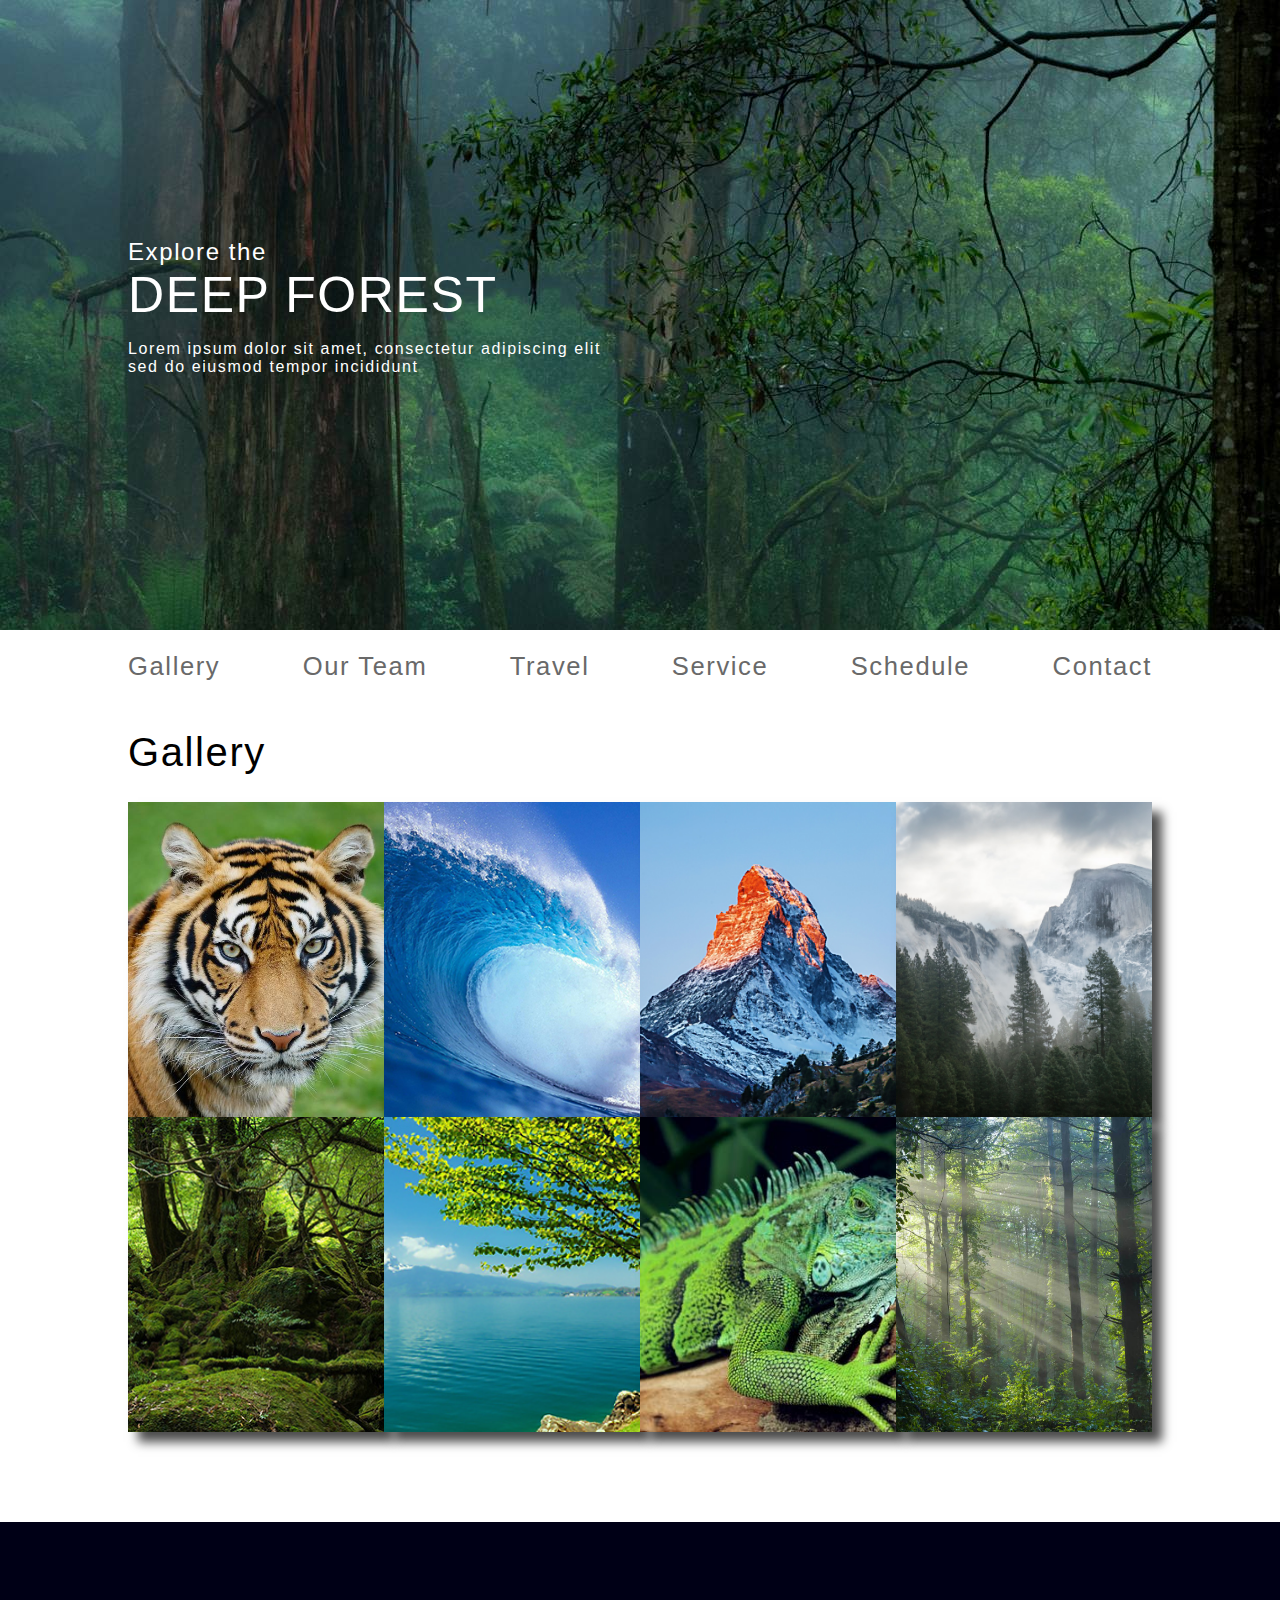
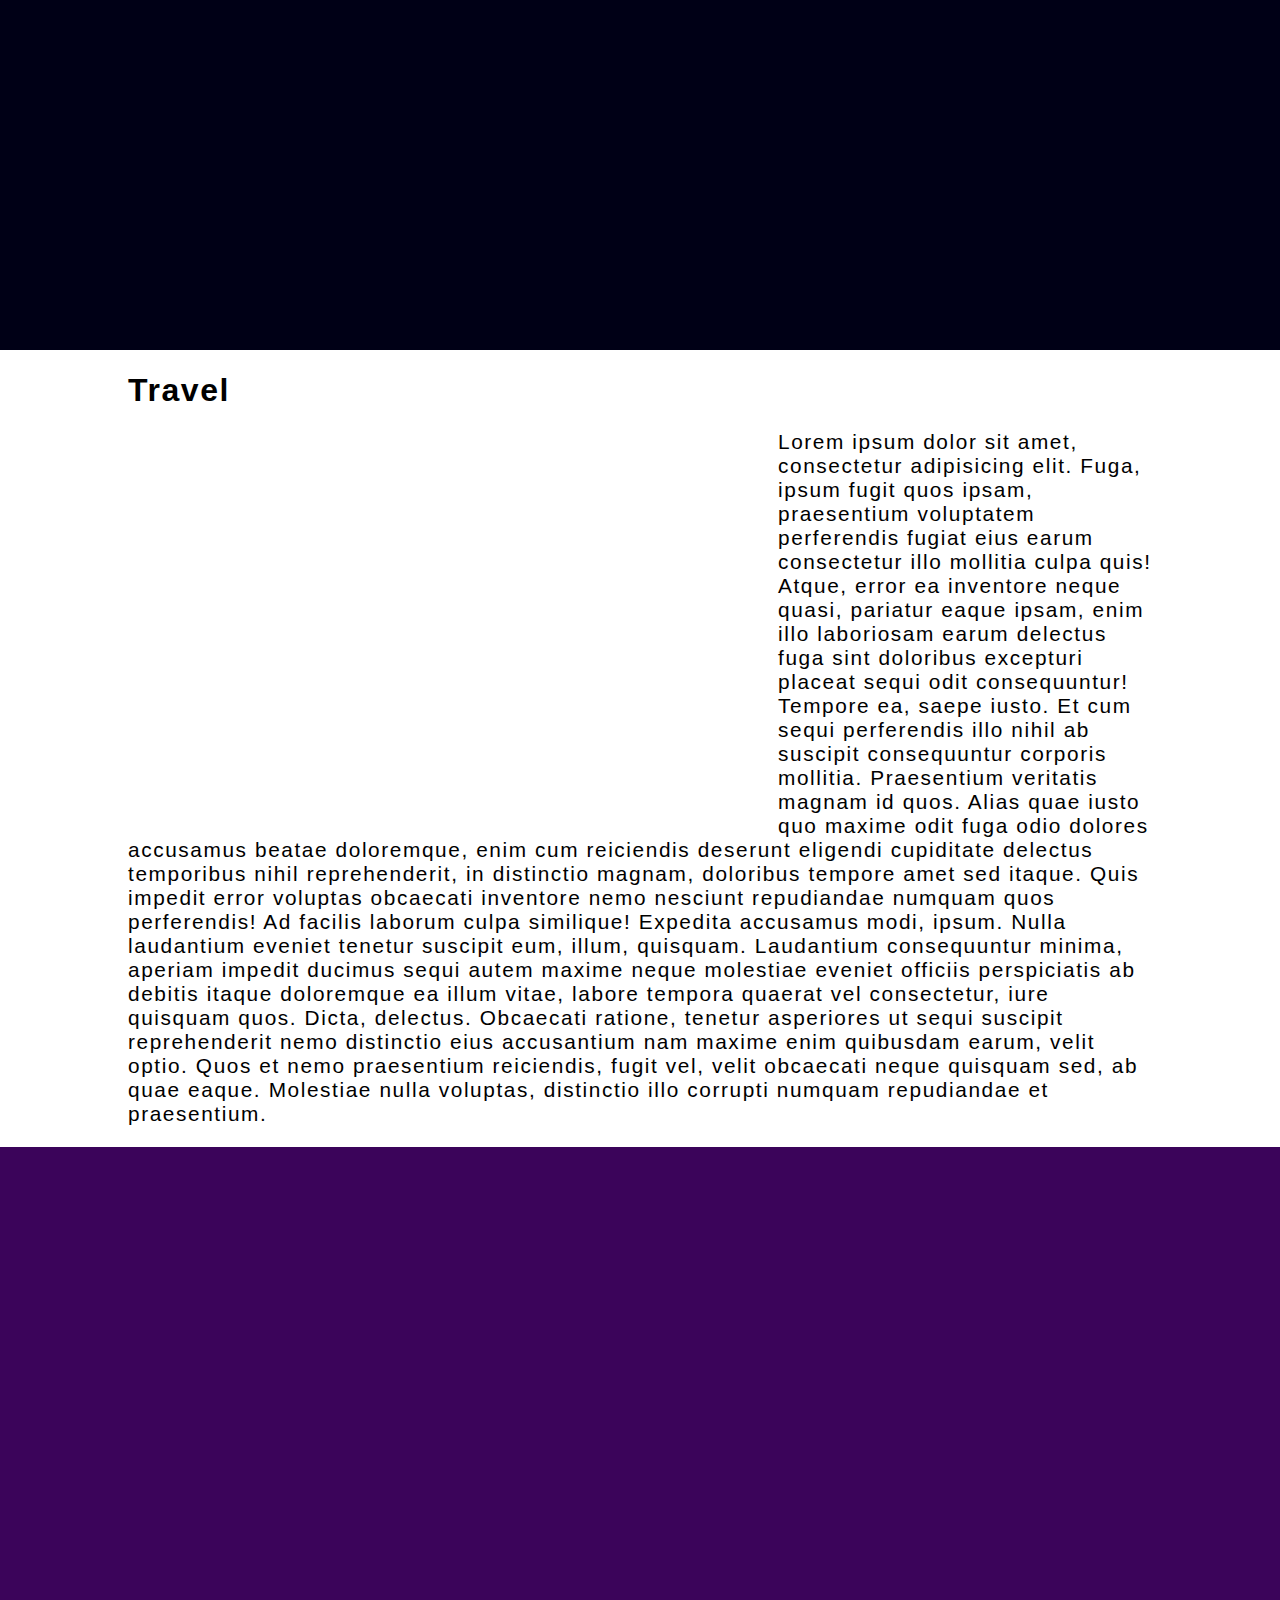
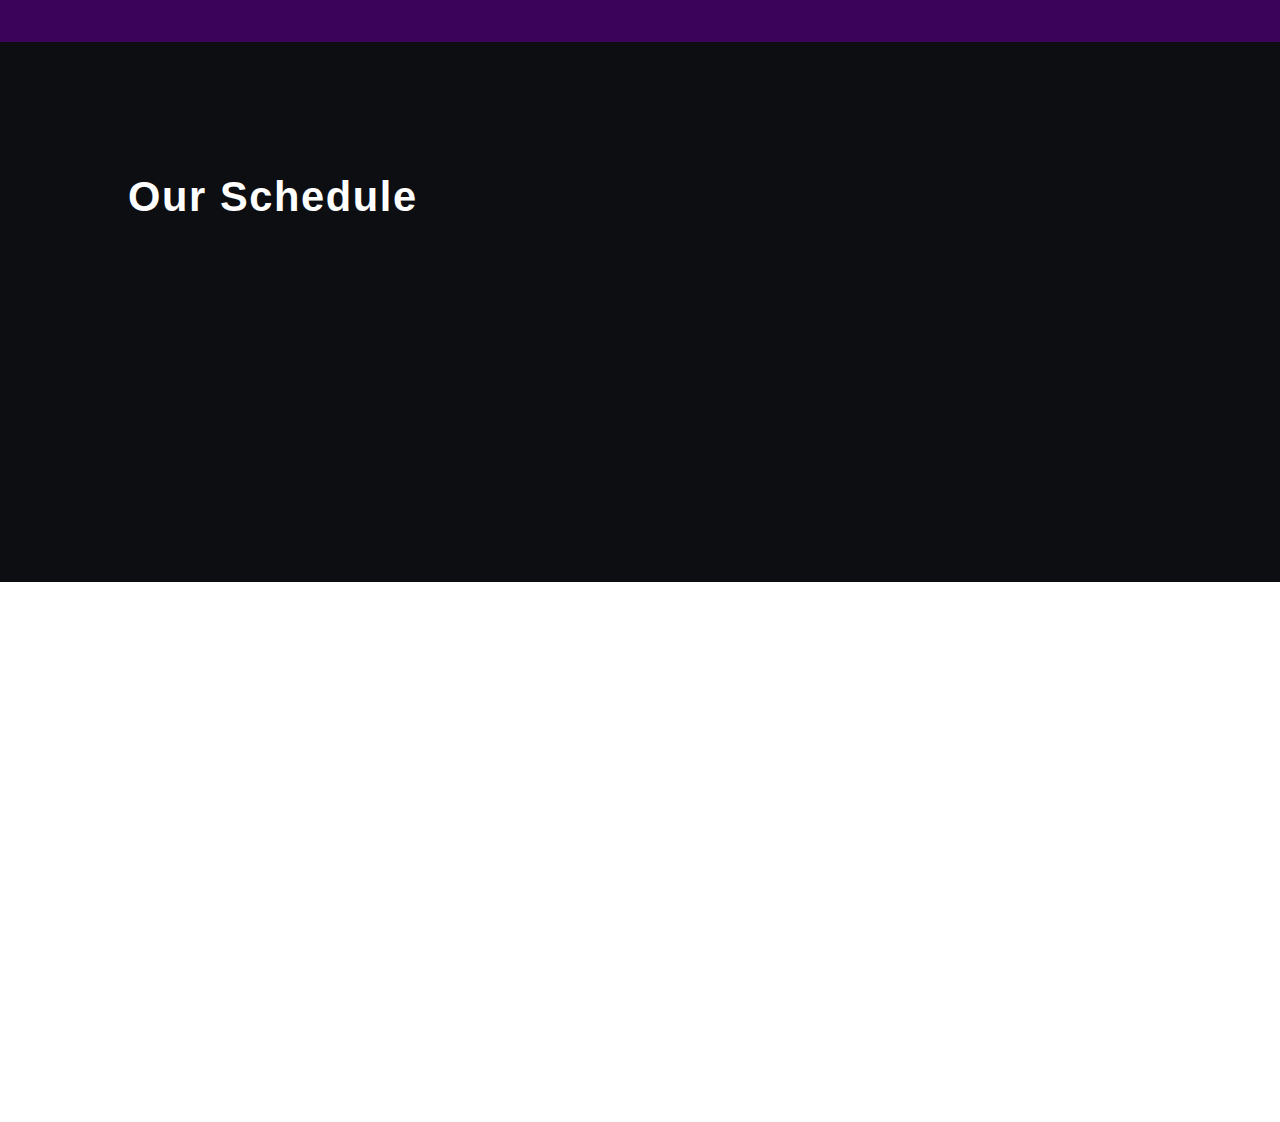
==== commit 7b2c88d1: "Landing page V2.0" ====
--- a/index.html
+++ b/index.html
@@ -1,345 +1 @@
-<!DOCTYPE html>
-<html>
-<head>
-	<title>Landing page</title>
-	<meta name="viewport" content="width=device-width, initial-scale=1">
-	<link rel="stylesheet" type="text/css" href="main.css">
-	<link rel="stylesheet" type="text/css" href="animate.css">
-	<link rel="icon" href="MIcon.png">
-	<link rel="stylesheet" href="https://use.fontawesome.com/releases/v5.4.1/css/all.css" integrity="sha384-5sAR7xN1Nv6T6+dT2mhtzEpVJvfS3NScPQTrOxhwjIuvcA67KV2R5Jz6kr4abQsz" crossorigin="anonymous">
-	<meta charset="UTF-8"/>
-</head>
-<body>
-<div class="all-my-lovely-websise">
-	<div class="header">
-		<div class="innerhead">
-			<div>
-				<div class="wow fadeInLeft" id="fp">Explore the</div>
-				<div class="wow fadeInLeft" data-wow-delay=".3s"><b class="hh">DEEP FOREST</b></div>
-				<p class="wow fadeInLeft" data-wow-delay=".6s">Lorem ipsum dolor sit amet, consectetur adipiscing elit<br>
-				sed do eiusmod tempor incididunt</p>	
-			</div>
-		</div>
-	</div>
-		<div class="menu">
-			<!--<label for="toggle" class="hamburger">&#9776</label>-->
-			<!--<input type="checkbox" id="toggle"/>-->
-			<!--<div class="hambBlock">-->
-				<!--<div class="hamburger one"></div>-->
-                <!--<div class="hamburger two"></div>-->
-                <!--<div class="hamburger three"></div>-->
-			<!--</div>-->
-            <div class="containerForHumburger">
-			    <div class="humburgerBlock wow fadeInLeft">
-				    <div class="hamburgerStripe first"></div>
-				    <div class="hamburgerStripe second"></div>
-				    <div class="hamburgerStripe third"></div>
-			    </div>
-                <div class="containerForItems">
-                </div>
-            </div>
-			<div  class="menuItem">
-				<a class="wow fadeInLeft" href="#gallery">Gallery</a>
-				<a class="wow fadeInLeft" data-wow-delay=".4s" href="#team">Our Team</a>
-				<a class="wow fadeInLeft" data-wow-delay=".8s" href="#travel">Travel</a>
-				<a class="wow fadeInLeft" data-wow-delay="1.2s" href="#service">Service</a>
-				<a class="wow fadeInLeft" data-wow-delay="1.6s" href="#grafik">Schedule</a>
-				<a class="wow fadeInLeft" data-wow-delay="2s" href="#contact">Contact</a>
-			</div>
-		<!--<div class="button">About</div>-->
-		<!--<div class="button">Shop</div>-->
-		<!--<div class="button">Travel</div>-->
-		<!--<div class="button">Contact</div>-->
-		</div>
-		<div class="wrap" id="gallery">
-			<div class="conttext">
-				<div class="galtext wow fadeInLeft">Gallery</div>
-				<!-- <p class="galp">Lorem ipsum dolor sit amet, consectetur adipiscing elit, sed do eiusmod tempor incididunt<br>
-					Ut enim ad minims veniam, quis nostrud exercitation ullamco</p> -->
-			</div>
-			<div class="gallery">
-				<!--на гридах -->
-				<div class="image"><img class="imageses" src="gallery.jpg"></div>
-				<div class="image"><img class="imageses" src="gallery5.jpg"></div>	
-				<div class="image"><img class="imageses" src="gallery4_optimized.jpg"></div>
-				<div class="image"><img class="imageses" src="mountain.jpg"></div>
-				<div class="image"><img class="imageses" src="forest5_optimized.jpg"></div>
-				<div class="image"><img class="imageses" src="lake_optimized.jpg"></div>
-				<div class="image"><img class="imageses" src="gallery3.jpg"></div>
-				<div class="image"><img class="imageses" src="nature2.jpg"></div>	
-					<!--
-					 на флексах
-					<div class="second">
-				<div class="imageses"></div>
-				<div class="imageses"></div>
-					</div>
-					<div class="second">
-				<div class="imageses"></div>
-				<div class="imageses"></div>
-				</div></div>
-				<div class="first">
-					<div class="second">
-				<div class="imageses"></div>
-				<div class="imageses"></div>
-					</div>
-					<div class="second">
-				<div class="imageses"></div>
-				<div class="imageses"></div>
-					</div> 
-					<div><img src="gallery.jpg" class="images"></div>
-				<div><img src="gallery5.jpg" class="images"></div>
-					</div>
-					<div class="second">
-				<div><img src="gallery4.jpg" class="images"></div>
-				<div><img src="mountain.jpg" class="images"></div>
-				</div></div>
-				<div class="first">
-					<div class="second">
-				<div><img src="forest5.jpg" class="images"></div>
-				<div><img src="ocean.jpg" class="images"></div>
-					</div>
-					<div class="second">
-				<div><img src="gallery3.jpg" class="images"></div>
-				<div><img src="nature2.jpg" class="images"></div>
-					</div> -->
-				</div>
-			</div>
-		<div class="team" id="team">
-			<div class="wraper">
-				<h1 class="centertext wow jackInTheBox">Our Team</h1>
-				<div class="items">
-					<div class="team-item wow fadeInDown">
-						<div class="card-3Drotate">
-							<div class="front-3Drotate face dog"></div>
-							<div class="back-3Drotate">Programmer</div>
-						</div>
-						<h2>Rock Dog</h2>
-						<p>Loren ipsum</p>
-					</div>
-					<div class="team-item wow fadeInDown" data-wow-delay=".3s">
-						<div class="card-3Drotate">
-							<div class="front-3Drotate face cat"></div>
-							<div class="back-3Drotate">Designer</div>
-						</div>
-						<h2>Cool Cat</h2>
-						<p>Loren ipsum</p>
-					</div>
-					<div class="team-item wow fadeInDown" data-wow-delay=".6s">
-						<div class="card-3Drotate">
-							<div class="front-3Drotate face rabit"></div>
-							<div class="back-3Drotate">Photografer</div>
-						</div>
-						<h2>Rabit Habit</h2>
-						<p>Loren ipsum</p>
-					</div>
-					<div class="team-item wow fadeInDown" data-wow-delay=".9s">
-						<div class="card-3Drotate">
-							<div class="front-3Drotate face pig"></div>
-							<div class="back-3Drotate">Manager</div>
-						</div>
-						<h2>Pink Pig</h2>
-						<p>Loren ipsum</p>
-					</div>
-				</div>	
-			</div>
-		</div>
-	<div class="servise-travel">
-		<div class="travel wrap" id="travel">
-		<h1 class="centertext">Travel</h1>
-				<div class="container-for-slider wow fadeInLeft" style="float: left;margin-right: 10px;">
-					<div class="container-for-img-slider">
-						<img src="slider1.jpg" alt="sorry" class="slider-img">
-						<img src="slider2.jpg" alt="sorry" class="slider-img">
-						<img src="slider3.jpg" alt="sorry" class="slider-img">
-						<img src="slider4.jpg" alt="sorry" class="slider-img">
-						<img src="slider5.jpg" alt="sorry" class="slider-img">
-					</div>
-					<div class="container-for-slider-button">
-						<div class="button-for-slider previous-button-for-slider"><i class="fas fa-arrow-left"></i></div>
-						<div class="button-for-slider next-button-for-slider"><i class="fas fa-arrow-right"></i></div>
-					</div>
-				</div>
-			<p>
-			Lorem ipsum dolor sit amet, consectetur adipisicing elit. Fuga, ipsum fugit quos ipsam, praesentium voluptatem perferendis fugiat eius earum consectetur illo mollitia culpa quis! Atque, error ea inventore neque quasi, pariatur eaque ipsam, enim illo laboriosam earum delectus fuga sint doloribus excepturi placeat sequi odit consequuntur! Tempore ea, saepe iusto. Et cum sequi perferendis illo nihil ab suscipit consequuntur corporis mollitia. Praesentium veritatis magnam id quos. Alias quae iusto quo maxime odit fuga odio dolores accusamus beatae doloremque, enim cum reiciendis deserunt eligendi cupiditate delectus temporibus nihil reprehenderit, in distinctio magnam, doloribus tempore amet sed itaque! Quis impedit error voluptas obcaecati inventore nemo nesciunt repudiandae numquam quos perferendis! Ad facilis laborum culpa similique! Expedita accusamus modi, ipsum. Nulla laudantium eveniet tenetur suscipit eum, illum, quisquam. Laudantium consequuntur minima, aperiam impedit ducimus sequi autem maxime neque molestiae eveniet officiis perspiciatis ab debitis itaque doloremque ea illum vitae, labore tempora quaerat vel consectetur, iure quisquam quos. Dicta, delectus. Obcaecati ratione, tenetur asperiores ut sequi suscipit reprehenderit nemo distinctio eius accusantium nam maxime enim quibusdam earum, velit optio. Quos et nemo praesentium reiciendis, fugit vel, velit obcaecati neque quisquam sed, ab quae eaque. Molestiae nulla voluptas, distinctio illo corrupti numquam repudiandae et praesentium.</p>
-	</div>
-	<div class="service" id="service">
-		<div class="wrap service-inner">
-			<div class="service-text">
-				<div class="bigText wow fadeInLeft">Our Services</div>
-				<p class="wow fadeInLeft" data-wow-delay=".5s">
-                <ul>
-                    <li class="wow fadeInLeft" data-wow-delay=".3s">Lorem ipsum dolor sit amet, consectetur.</li>
-                    <li class="wow fadeInLeft" data-wow-delay=".6s">Autem error iusto minus modi tenetur!</li>
-                    <li class="wow fadeInLeft" data-wow-delay=".9s">Animi iste suscipit voluptatum.</li>
-                    <li class="wow fadeInLeft" data-wow-delay="1.2s">Eum perspiciatis saepe sunt.</li>
-                    <li class="wow fadeInLeft" data-wow-delay="1.5s">Culpa excepturi expedita id illum, ipsum maxime placeat!</li>
-                </ul>
-				</p>
-			</div>
-			<div class="d-animation wow fadeIn">
-				<div class="container-for-3D-layers">
-					<div class="layers">
-						<div class="circkle-face-3d-lauers"></div>
-						<div class="text-for-3d-layers">
-							<div>Cool Cat</div>
-							<div class="user-name">
-								<i class="far fa-user"></i>
-								<div class="fake-input">Designer</div>
-							</div>
-							<div class="user-phone">
-								<i class="fas fa-phone"></i>
-								<div class="fake-input">+38 067 225 1633</div>
-							</div>
-						</div>
-					</div>
-					<div class="layers">
-						<div class="circkle-face-3d-lauers"></div>
-						<div class="text-for-3d-layers">
-							<div>Cool Cat</div>
-							<div class="user-name">
-								<i class="far fa-user"></i>
-								<div class="fake-input">Designer</div>
-							</div>
-							<div class="user-phone">
-								<i class="fas fa-phone"></i>
-								<div class="fake-input">+38 067 225 1633</div>
-							</div>
-						</div>
-					</div>
-					<div class="layers">
-						<div class="circkle-face-3d-lauers"></div>
-						<div class="text-for-3d-layers">
-							<div>Cool Cat</div>
-							<div class="user-name">
-								<i class="far fa-user"></i>
-								<div class="fake-input">Designer</div>
-							</div>
-							<div class="user-phone">
-								<i class="fas fa-phone"></i>
-								<div class="fake-input">+38 067 225 1633</div>
-							</div>
-						</div>
-					</div>
-					<div class="layers">
-						<div class="circkle-face-3d-lauers"></div>
-						<div class="text-for-3d-layers">
-							<div>Cool Cat</div>
-							<div class="user-name">
-								<i class="far fa-user"></i>
-								<div class="fake-input">Designer</div>
-							</div>
-							<div class="user-phone">
-								<i class="fas fa-phone"></i>
-								<div class="fake-input">+38 067 225 1633</div>
-							</div>
-						</div>
-					</div>
-				</div>
-			</div>
-		</div>
-	</div>
-	</div>
-	<div class="grafik" id="grafik">
-		<div class="wrap">
-			<div class="bigText">Our schedule</div>
-			<div class="grafik-table">
-				<div class="grafik-table-item wow fadeInLeft" data-wow-delay=".3s"><span>Monday</span><span>10:00-18:30</span></div>
-				<div class="grafik-table-item wow fadeInLeft" data-wow-delay=".6s"><span>Tuesday</span><span>10:00-18:00</span></div>
-				<div class="grafik-table-item wow fadeInLeft" data-wow-delay=".9s"><span>Wednesday</span><span>10:00-18:00</span></div>
-				<div class="grafik-table-item wow fadeInLeft" data-wow-delay="1.2s"><span>Thursday</span><span>10:00-18:00</span></div>
-				<div class="grafik-table-item wow fadeInLeft" data-wow-delay="1.5s"><span>Friday</span><span>10:00-17:10</span></div>
-				<div class="grafik-table-item wow fadeInLeft" data-wow-delay="1.8s"><span>Saturday</span><span>10:00-15:00</span></div>
-			</div>
-		</div>
-	</div>
-	<div class="footer" id="contact">
-		<h2 class="footerH wow flipInX">Contact</h2>
-        <div class="wrap footer-inner">
-            <div class="footer-text">
-                    <div class="footer-button phone-button wow fadeInLeft">
-                        <i class="fas fa-phone"></i>
-                        <span>+38 067 220 69 08</span>
-                    </div>
-					<div class="footer-text-adres wow fadeInLeft" data-wow-delay=".3s">
-						<i class="fas fa-map-marker-alt"></i><span>Adress: lorem ipsum dolor sit amet, consectetur adipisicing elit.</span>
-					</div>
-                    <div class="footer-button-block">
-                            <a href="#" class="wow fadeInLeft" data-wow-delay=".7s"><i class="fab fa-facebook-f face-book"></i></a>
-							<a href="#" class="wow fadeInLeft" data-wow-delay="1s"><i class="fab fa-instagram insta"></i></a>
-							<a href="#" class="wow fadeInLeft" data-wow-delay=".1.3s"><i class="fas fa-paper-plane telegram"></i></a>
-							<a href="#" class="wow fadeInLeft" data-wow-delay="1.6s"><i class="fab fa-youtube youtube"></i></a>
-					</div>
-            </div>
-            <div class="footer-img wow fadeInRight" data-wow-delay=".6s">
-                <img src="google%20maps%20screen.jpg" alt="">
-            </div>
-        </div>
-	</div>
-</div>
-	<script src="wow.min.js"></script>
-	<script type="text/javascript">
-        new WOW().init();
-		let footerButton = document.querySelector(".footerH");
-		footerButton.addEventListener("click", function(){
-            alert("Этот сайт создал Максим Бубнов");
-        })
-		let menu = document.querySelector(".menu");
-		let containerForItems = document.querySelector(".containerForItems");
-        let humburgerBlock = document.querySelector(".humburgerBlock");
-        let second = document.querySelector(".second");
-        let first =  document.querySelector(".first");
-        let third =  document.querySelector(".third");
-        let i = 0;
-        humburgerBlock.onclick = function(){
-            if(i == 0){
-//humburgerBlock.classList.add("activeHumburgerBlock");
-                third.classList.add("third-active");
-                first.classList.add("first-active");
-                second.style.width = "0px";
-                containerForItems.classList.add("containerForItems-active");
-                containerForItems.innerHTML = '<a href = "#gallery">Gallery</a><a href = "#team">Our Team</a> <a href = "#travel">Travel</a><a href = "#service">Service</a><a href="#grafik">Schedule</a><a href = "#contact">Contact</a>';
-                menu.classList.add("menu-active");
-                i++;
-            }
-            else {
-//humburgerBlock.classList.remove("activeHumburgerBlock");
-                third.classList.remove("third-active");
-                first.classList.remove("first-active");
-                containerForItems.innerHTML = "";
-                containerForItems.classList.remove("containerForItems-active");
-                menu.classList.remove("menu-active");
-                second.style.width = "80%";
-                i = 0;
-            }
-        }
-        let previous = document.querySelector(".previous-button-for-slider");
-        let next = document.querySelector(".next-button-for-slider");
-        let images =  document.querySelectorAll(".slider-img");
-        let sliderImgCounter = 0;
-        let timeOut = setTimeout(nextSlider, 5000);
-        images[sliderImgCounter].style.opacity = 1;
-        next.addEventListener("click", nextSlider);
-        previous.addEventListener("click", function() {
-            console.log('left click');
-            images[sliderImgCounter].style.opacity = "0";
-            sliderImgCounter--;
-            if(sliderImgCounter === -1){
-                sliderImgCounter = images.length - 1;
-            }
-            console.log(sliderImgCounter);
-            images[sliderImgCounter].style.opacity = "1";
-        })
-        function nextSlider() {
-            clearTimeout(timeOut);
-            images[sliderImgCounter].style.opacity = 0;
-            sliderImgCounter++;
-            if(sliderImgCounter === images.length){
-                sliderImgCounter = 0;
-            }
-            console.log(sliderImgCounter);
-            images[sliderImgCounter].style.opacity = 1;
-            timeOut = setTimeout(nextSlider, 5000);
-        }
-	</script>
-</body>
-</html>
+<!DOCTYPE html><html><head><title>Landing page</title><meta name="viewport" content="width=device-width, initial-scale=1"><link rel="stylesheet" type="text/css" href="css/main.css"><link rel="stylesheet" type="text/css" href="css/animate.css"><link rel="icon" href="img/MIcon.png"><link rel="stylesheet" href="https://use.fontawesome.com/releases/v5.4.1/css/all.css" integrity="sha384-5sAR7xN1Nv6T6+dT2mhtzEpVJvfS3NScPQTrOxhwjIuvcA67KV2R5Jz6kr4abQsz" crossorigin="anonymous"><meta charset="UTF-8"/></head><body><div class="all-my-lovely-websise"><div class="header"><div class="innerhead"><div><div class="wow fadeInLeft" id="fp">Explore the</div><div class="wow fadeInLeft" data-wow-delay=".3s"><div class="hh">DEEP FOREST</div></div><p class="wow fadeInLeft" data-wow-delay=".6s">Lorem ipsum dolor sit amet, consectetur adipiscing elit<br> sed do eiusmod tempor incididunt</p></div></div></div><div class="menu"><div class="containerForHumburger"><div class="humburgerBlock wow fadeInLeft"><div class="hamburgerStripe first"></div><div class="hamburgerStripe second"></div><div class="hamburgerStripe third"></div></div><div class="containerForItems"></div></div><div class="menuItem"> <a class="wow fadeInLeft" href="#gallery">Gallery</a> <a class="wow fadeInLeft" data-wow-delay=".4s" href="#team">Our Team</a> <a class="wow fadeInLeft" data-wow-delay=".8s" href="#travel">Travel</a> <a class="wow fadeInLeft" data-wow-delay="1.2s" href="#service">Service</a> <a class="wow fadeInLeft" data-wow-delay="1.6s" href="#grafik">Schedule</a> <a class="wow fadeInLeft" data-wow-delay="2s" href="#contact">Contact</a></div></div><div class="wrap" id="gallery"><div class="conttext"><div class="galtext wow fadeInLeft">Gallery</div></div><div class="gallery"><div class="image"><img class="imageses" src="img/gallery.jpg"></div><div class="image"><img class="imageses" src="img/gallery5.jpg"></div><div class="image"><img class="imageses" src="img/gallery4_optimized.jpg"></div><div class="image"><img class="imageses" src="img/mountain.jpg"></div><div class="image"><img class="imageses" src="img/forest5_optimized.jpg"></div><div class="image"><img class="imageses" src="img/lake_optimized.jpg"></div><div class="image"><img class="imageses" src="img/gallery3.jpg"></div><div class="image"><img class="imageses" src="img/nature2.jpg"></div></div></div><div class="team" id="team"><div class="wraper"><h1 class="centertext wow jackInTheBox">Our Team</h1><div class="items"><div class="team-item wow fadeInDown"><div class="card-3Drotate"><div class="front-3Drotate face dog"></div><div class="back-3Drotate">Programmer</div></div><h2>Rock Dog</h2><p>Loren ipsum</p></div><div class="team-item wow fadeInDown" data-wow-delay=".3s"><div class="card-3Drotate"><div class="front-3Drotate face cat"></div><div class="back-3Drotate">Designer</div></div><h2>Cool Cat</h2><p>Loren ipsum</p></div><div class="team-item wow fadeInDown" data-wow-delay=".6s"><div class="card-3Drotate"><div class="front-3Drotate face rabit"></div><div class="back-3Drotate">Photografer</div></div><h2>Rabit Habit</h2><p>Loren ipsum</p></div><div class="team-item wow fadeInDown" data-wow-delay=".9s"><div class="card-3Drotate"><div class="front-3Drotate face pig"></div><div class="back-3Drotate">Manager</div></div><h2>Pink Pig</h2><p>Loren ipsum</p></div></div></div></div><div class="servise-travel"><div class="travel wrap" id="travel"><h1 class="centertext">Travel</h1><div class="slider-absolute-container"><div class="container-for-slider wow fadeInLeft"><div class="container-for-img-slider"> <img src="img/slider1.jpg" alt="sorry" class="slider-img"> <img src="img/slider2.jpg" alt="sorry" class="slider-img"> <img src="img/slider3.jpg" alt="sorry" class="slider-img"> <img src="img/slider4.jpg" alt="sorry" class="slider-img"> <img src="img/slider5.jpg" alt="sorry" class="slider-img"></div><div class="container-for-slider-button"><div class="button-for-slider previous-button-for-slider"><i class="fas fa-arrow-left"></i></div><div class="button-for-slider next-button-for-slider"><i class="fas fa-arrow-right"></i></div></div></div></div><p> Lorem ipsum dolor sit amet, consectetur adipisicing elit. Fuga, ipsum fugit quos ipsam, praesentium voluptatem perferendis fugiat eius earum consectetur illo mollitia culpa quis! Atque, error ea inventore neque quasi, pariatur eaque ipsam, enim illo laboriosam earum delectus fuga sint doloribus excepturi placeat sequi odit consequuntur! Tempore ea, saepe iusto. Et cum sequi perferendis illo nihil ab suscipit consequuntur corporis mollitia. Praesentium veritatis magnam id quos.<span class="travel-text-link"> Read more...</span><span class="travel-more-text-block"> Alias quae iusto quo maxime odit fuga odio dolores accusamus beatae doloremque, enim cum reiciendis deserunt eligendi cupiditate delectus temporibus nihil reprehenderit, in distinctio magnam, doloribus tempore amet sed itaque. Quis impedit error voluptas obcaecati inventore nemo nesciunt repudiandae numquam quos perferendis! Ad facilis laborum culpa similique! Expedita accusamus modi, ipsum. Nulla laudantium eveniet tenetur suscipit eum, illum, quisquam. Laudantium consequuntur minima, aperiam impedit ducimus sequi autem maxime neque molestiae eveniet officiis perspiciatis ab debitis itaque doloremque ea illum vitae, labore tempora quaerat vel consectetur, iure quisquam quos. Dicta, delectus. Obcaecati ratione, tenetur asperiores ut sequi suscipit reprehenderit nemo distinctio eius accusantium nam maxime enim quibusdam earum, velit optio. Quos et nemo praesentium reiciendis, fugit vel, velit obcaecati neque quisquam sed, ab quae eaque. Molestiae nulla voluptas, distinctio illo corrupti numquam repudiandae et praesentium.</span></p></div><div class="service" id="service"><div class="wrap service-inner"><div class="service-text"><div class="bigText wow fadeInLeft">Our Services</div><p class="wow fadeInLeft" data-wow-delay=".5s"><ul><li class="wow fadeInLeft" data-wow-delay=".3s">Lorem ipsum dolor sit amet, consectetur.</li><li class="wow fadeInLeft" data-wow-delay=".6s">Autem error iusto minus modi tenetur!</li><li class="wow fadeInLeft" data-wow-delay=".9s">Animi iste suscipit voluptatum.</li><li class="wow fadeInLeft" data-wow-delay="1.2s">Eum perspiciatis saepe sunt.</li><li class="wow fadeInLeft" data-wow-delay="1.5s">Culpa excepturi expedita id illum, ipsum maxime placeat!</li></ul></p></div><div class="d-animation wow fadeIn"><div class="container-for-3D-layers"><div class="layers"><div class="circkle-face-3d-lauers"></div><div class="text-for-3d-layers"><div>Cool Cat</div><div class="user-name"> <i class="far fa-user"></i><div class="fake-input" style="line-height: 20px;">Designer</div></div><div class="user-phone"> <i class="fas fa-phone"></i><div class="fake-input">+38 067 225 1633</div></div></div></div><div class="layers"><div class="circkle-face-3d-lauers"></div><div class="text-for-3d-layers"><div>Cool Cat</div><div class="user-name"> <i class="far fa-user"></i><div class="fake-input" style="line-height: 20px;">Designer</div></div><div class="user-phone"> <i class="fas fa-phone"></i><div class="fake-input">+38 067 225 1633</div></div></div></div><div class="layers"><div class="circkle-face-3d-lauers"></div><div class="text-for-3d-layers"><div>Cool Cat</div><div class="user-name"> <i class="far fa-user"></i><div class="fake-input" style="line-height: 20px;">Designer</div></div><div class="user-phone"> <i class="fas fa-phone"></i><div class="fake-input">+38 067 225 1633</div></div></div></div><div class="layers"><div class="circkle-face-3d-lauers"></div><div class="text-for-3d-layers"><div>Cool Cat</div><div class="user-name"> <i class="far fa-user"></i><div class="fake-input" style="line-height: 20px;">Designer</div></div><div class="user-phone"> <i class="fas fa-phone"></i><div class="fake-input">+38 067 225 1633</div></div></div></div></div></div></div></div></div><div class="grafik" id="grafik"><div class="wrap"><div class="bigText">Our Schedule</div><div class="grafik-table"><div class="grafik-table-item wow fadeInLeft" data-wow-delay=".3s"><span>Monday</span><span>10:00-18:30</span></div><div class="grafik-table-item wow fadeInLeft" data-wow-delay=".6s"><span>Tuesday</span><span>10:00-18:00</span></div><div class="grafik-table-item wow fadeInLeft" data-wow-delay=".9s"><span>Wednesday</span><span>10:00-18:00</span></div><div class="grafik-table-item wow fadeInLeft" data-wow-delay="1.2s"><span>Thursday</span><span>10:00-18:00</span></div><div class="grafik-table-item wow fadeInLeft" data-wow-delay="1.5s"><span>Friday</span><span>10:00-17:10</span></div><div class="grafik-table-item wow fadeInLeft" data-wow-delay="1.8s"><span>Saturday</span><span>10:00-15:00</span></div></div></div></div><div class="footer" id="contact"><h2 class="footerH wow flipInX">Contact</h2><div class="wrap footer-inner"><div class="footer-text"> <a href="tel:+380672251633"><div class="footer-button phone-button wow fadeInLeft"> <i class="fas fa-phone"></i> <span>+38 067 220 69 08</span></div> </a> <a href="https://www.google.com/maps/place/Goethe-Institut+Ukraine/@50.4662734,30.52124,18.25z/data=!4m5!3m4!1s0x40d4ce3f791ed56f:0x37703bb2df571bc6!8m2!3d50.466311!4d30.521292" target="_blank"><div class="footer-text-adres wow fadeInLeft" data-wow-delay=".3s"> <i class="fas fa-map-marker-alt"></i><span>Adress: lorem ipsum dolor sit amet, consectetur adipisicing elit.</span></div> </a><div class="footer-button-block"> <a href="mailto:m.bubnov05@gmail.com" class="wow fadeInLeft" target="_blank" data-wow-delay=".7s"><i class="far fa-envelope gmail"></i></a> <a href="https://www.facebook.com/vitaminuma/" class="wow fadeInLeft" target="_blank" data-wow-delay=".7s"><i class="fab fa-facebook-f face-book"></i></a> <a href="https://www.instagram.com/vitaminuma/?hl=ru" target="_blank" class="wow fadeInLeft" data-wow-delay="1s"><i class="fab fa-instagram insta"></i></a> <a href="https://t.me/MaximBubnov" class="wow fadeInLeft" target="_blank" data-wow-delay="1.3s"><i class="fas fa-paper-plane telegram"></i></a> <a href="https://www.youtube.com/channel/UC6Rt20sAq5ONbDZHm62-Veg" target="_blank" class="wow fadeInLeft" data-wow-delay="1.6s"><i class="fab fa-youtube youtube"></i></a></div></div><div class="footer-img wow fadeInRight" data-wow-delay=".6s"> <a href="https://www.google.com/maps/place/Goethe-Institut+Ukraine/@50.4662734,30.52124,18.25z/data=!4m5!3m4!1s0x40d4ce3f791ed56f:0x37703bb2df571bc6!8m2!3d50.466311!4d30.521292" target="_blank"><img src="img/Map.png" alt=""></a></div></div></div></div> <script src="js/wow.min.js"></script> <script src="js/script.js"></script> </body></html>--- a/css/main.css
+++ b/css/main.css
@@ -0,0 +1 @@
+html, body {margin: 0;padding: 0;font-family: inglobal, verdana, sans-serif;letter-spacing: .1rem;scroll-behavior: smooth;transition: all 3s ease-in-out;}.all-my-lovely-websise{max-width: 1920px;margin: 0 auto;}.header {height: 70vh;background-size: cover;background: url("../img/forest4_optimized.jpg") no-repeat fixed;}.innerhead {height: 100%;margin: 0 auto;max-width: 80vw;display: flex;flex-direction: column;justify-content: center;align-items: flex-start;color: white;}#fp {margin: 0;font-size: 24px;}.hh {font-size: 50px;}.menu {margin: 0 auto;min-height: 50px;width: 80vw;display: flex;justify-content: space-between;transition: all .5s ease-in-out;}.menuItem {display: flex;width: 100%;justify-content: space-between;}.menuItem a{display: block;text-decoration: none;font-size: 1.6rem;line-height: 8vh;color: dimgrey;}.menuItem a:hover {color: black;transition: all .7s ease;}.containerForHumburger {display: none;flex-direction: column;position: absolute;width: 100%;}.containerForItems-active {display: flex;height: 300px;flex-direction: column;justify-content: space-around;align-items: center;transition: all .5s ease-in-out;background: rgba(0, 0, 0, 0.91);}.humburgerBlock {height: 50px;width: 50px;display: flex;flex-direction: column;justify-content: center;align-items: center;position: relative;}.hamburgerStripe {width: 80%;height: 15%;background: black;position: absolute;transition: all .5s ease-in-out;}.third {transform: translateY(15px);}.first {transform: translateY(-15px);}.first-active{transform: rotate(225deg) translateY(0);transform-origin: center;background: white;}.third-active {transform: rotate(-225deg) translateY(0);transform-origin: center;background: white;}.wrap {margin: 0 auto;width: 80vw;}.conttext {display: flex;justify-content: space-between;}.galtext {color: black;font-size: 2.5rem;height: 100px;line-height: 100px;}.image {box-shadow: 10px 10px 10px rgba(0, 0, 0, 0.7);transition: all .5s ease-in-out;}.image:hover {position: relative;z-index: 50;transform: scale(1.1);box-shadow: 30px 30px 25px rgba(0, 0, 0, 0.7);}.imageses{width: 100%;height: 100%;object-fit: cover;}.gallery {width: 80vw;display: grid;grid-template-columns: 1fr 1fr 1fr 1fr;grid-auto-rows: 35vh 35vh;}.team {background: #000016;width: 100%;min-height: 40vh;margin-top: 10vh;}.team-item {color: white;display: flex;flex-direction: column;align-items: center;}.rabit {background: url("../img/rabit30.jpg");background-size: 110%;}.pig {background: url("../img/свинья2.jpg");background-size: 120%;}.dog {background: url("../img/dog007.jpg");background-size: cover;}.cat {background: url("../img/cat007.jpg");background-size: cover;}.items {display: flex;justify-content: space-between;width: 100%;}.wraper {margin: 0 auto;width: 80vw;min-height: 40vh;display: flex;justify-content: space-between;flex-direction: column;align-items: center;color: white;}.face {width: 18vw;height: 18vw;border-radius: 50%;font-size: 2rem;display: flex;justify-content: center;align-items: center;color: rgba(255, 255, 255, 0);transition: all .5s ease;}.face:hover {transform: scale(1.1);color: white;}.card-3Drotate {width: 18vw;height: 18vw;position: relative;font-size: 2.5vw;display: flex;justify-content: center;align-items: center;perspective: 500px;}.back-3Drotate {color: white;background-size: cover;border: 3px solid white;border-radius: 50%;transform: rotateY(180deg);}.card-3Drotate:hover .front-3Drotate{transform: rotateY(180deg);}.card-3Drotate:hover .back-3Drotate{transform: rotateY(360deg);}.front-3Drotate, .back-3Drotate {width: 100%;height: 100%;position: absolute;display: flex;justify-content: center;align-items: center;backface-visibility: hidden;transition: transform 1s ease;}.travel-text-link {color: #4091ea;display: none;}.travel-text-link:hover {cursor: pointer;}.travel-more-text-block {display: inline;}.travel {min-height: 60vh;}.travel p{font-size: 1.3rem;}.container-for-slider {width: 50vw;height: 30vw;float: left;margin-right: 10px;margin-bottom: 10px;box-sizing: border-box;display: flex;align-items: center;justify-content: center;position: relative;}.container-for-img-slider {width: 100%;height: 100%;position: relative;}.slider-img{opacity: 0;transition: opacity .5s ease-in-out;}.container-for-slider-button {width: 47vw;position: absolute;display: flex;justify-content: space-between;align-items: center;}.slider-img {position: absolute;width: 100%;height: 100%;object-fit: cover;}.button-for-slider {width: 3vw;height: 3vw;display: flex;justify-content: center;align-items: center;transition: all .5s ease-in-out;border-radius: 50%;background: rgba(0, 0, 0, 0.75);color: rgba(255, 255, 255, 0.68);font-size: 1.8rem;z-index: 3;}.button-for-slider:hover {background: rgba(255, 255, 255, 0.25);cursor: pointer;}.servise-travel {overflow: hidden;}.bigText {line-height: 40px;font-weight: bolder;font-size: 2.6rem;margin: 3vh 0;}.service {width: 100%;background: #3b045a;color: white;}.service-inner{min-height: 55vh;display: flex;justify-content: space-between;align-items: center;}.service-text {width: 50%;line-height: 25px;}.service-text ul{padding: 0;font-size: 1rem;}.d-animation{width: 50%;height: 100%;position: static;display: flex;justify-content: center;align-items: center;}.container-for-3D-layers{position: relative;width: 170px;height: 260px;transform: rotate(-30deg) skew(18deg);}.layers {width: 100%;height: 100%;display: flex;border-radius: 20px;overflow: hidden;flex-direction: column;justify-content: space-between;align-items: center;font-size: 3rem;position: absolute;top: 0;left: 0;color: white;background: #080830;transition: all .5s ease-in-out;}.circkle-face-3d-lauers {width: 100%;height: 45%;background: url("../img/cat007.jpg");background-position: center;background-size: cover;}.container-for-3D-layers:hover .layers:nth-child(4){transform: translate(60px,-60px);opacity: 1;}.container-for-3D-layers:hover .layers:nth-child(3){transform: translate(40px,-40px);opacity: .75;}.container-for-3D-layers:hover .layers:nth-child(2){transform: translate(20px,-20px);opacity: .5;}.container-for-3D-layers:hover .layers:nth-child(1){opacity: .25;}.user-name {width: 100%;font-size: 1.3rem;display: flex;align-items: center;justify-content: space-between;}.user-name .fake-input{font-size: 14px;}.user-phone {width: 100%;font-size: 1.3rem;display: flex;align-items: center;justify-content: space-between;}.user-phone .fake-input{font-size: 10px;}.text-for-3d-layers {height: 55%;width: 80%;font-size: 1.5rem;display: flex;flex-direction: column;justify-content: space-around;align-items: center;}.fake-input {width: 75%;height: 20px;border: 1.5px solid white;overflow: hidden;font-size: 14px;letter-spacing: normal;line-height: 20px;padding: 1px;}.grafik {width: 100%;min-height: 55vh;margin: 0;background: #0d0e12;color: white;display: flex;justify-content: center;align-items: center;}.grafik .wrap{margin: 5vh 0;min-height: 50vh;display: flex;flex-direction: column;justify-content: space-around;align-items: flex-start;}.grafik .bigText{font-weight: bolder;font-size: 2.6rem;animation: glow-anim 4s infinite ease-in-out;}@keyframes glow-anim {from {text-shadow: 0 0 20px rgba(255, 255, 0, 0.95);}90% {text-shadow: 0 0 20px rgba(255, 255, 0, 0.95);}92% {text-shadow: 0 0 20px rgba(255, 255, 0, 0);}96% {text-shadow: 0 0 20px rgba(255, 255, 0, 0.95);}98% {text-shadow: 0 0 20px rgba(255, 255, 0, 0);}to {text-shadow: 0 0 20px rgba(255, 255, 0, 0.95);}}.grafik-table{display: flex;width: 100%;justify-content: space-between;flex-wrap: wrap;}.grafik-table-item {width: 12vw;height: 10vh;margin-top: 15px;display: flex;flex-direction: column;align-items: flex-start;justify-content: space-around;}.grafik-table-item span{text-shadow: 0 0 20px rgba(255, 255, 0, 0.75);}.footer {min-height: 60vh;width: 100%;display: flex;flex-direction: column;justify-content: flex-start;color: white;align-items: center;background-image: url("../img/forest_optimized.jpg");background-size: cover;background-repeat: no-repeat;background-attachment: fixed;}.footer-inner {min-height: 40vh;margin-bottom: 5vh;display: flex;}.footer-text {min-height: 100%;width: 50%;color: white;font-size: 1.4rem;display: flex;flex-direction: column;justify-content: space-between;}.footer-img {min-height: 100%;width: 50%;}.footer-img img:hover{transform: scale(1.1);}.footer-img img{width: 100%;height: 100%;object-fit: cover;transition: transform .5s ease-in-out;}.footerH {color: white;font-size: 2rem;}.footer-button-block {width: 90%;display: flex;justify-content: space-between;flex-wrap: wrap;font-size: 2.5rem;}.footer i{transition: all .3s ease-in-out;}.footer-text-adres {width: 90%;font-size: 1.5rem;display: flex;}.footer-text-adres i{font-size: 2.5rem;margin-right: 1vw;}.footer-text-adres i:hover{color: #ff1a1f;}.footer a{text-decoration: none;color: white;}.footer i:hover{transform: scale(1.2);cursor: pointer;}.gmail:hover {color: #ff2340;}.face-book:hover {color: #4a40ff;}.insta:hover {color: #ea1168;}.telegram:hover {color: #4091ea;}.youtube:hover {color: #ff1a1f;}.phone-button i{font-size: 2.2rem;transition: all .3s ease-in-out;}.phone-button i:hover{transform: scale(1.2);color: lawngreen;}@media screen and (max-width: 900px) and (min-width: 700px){.container-for-slider {width: 80vw;height: 45vw;}.container-for-slider-button {width: 76vw;}.button-for-slider {width: 10vw;height: 10vw;}.gallery {grid-template-columns: 1fr 1fr;grid-auto-rows: 40vh 40vh 40vh 40vh;}.items {flex-wrap: wrap;justify-content: space-around;}.face {width: 30vw;height: 30vw;}.conttext {display: flex;justify-content: space-between;flex-direction: column;}.card-3Drotate {width: 30vw;height: 30vw;font-size: 4vw;}.footer-inner {flex-direction: column;}.footer-text {min-height: 40vh;width: 100%;}.footer-text-anres {width: 100%;}.footer-img {margin-top: 4vh;height: 50vh;width: 100%;}.footer-button-block {width: 100%;flex-wrap: wrap;}.grafik-table-item {width: 26vw;}.containerForHumburger{display: flex;}.menuItem{display: none;width: 0;height: 0;}.menu-active {background: rgba(0, 0, 0, 0.91);position: relative;width: 100vw;margin: 0;justify-content: center;}.containerForItems-active a{display: block;text-decoration: none;font-size: 1.6rem;text-align: center;line-height: 8vh;width: 100%;color: dimgrey;}.containerForItems-active a:hover {opacity: 100%;background-color: white;color: black;transition: all .7s ease;}.menu {width: 100%;margin: 0px;justify-content: center;}.humburgerBlock{margin-left: 10%;}.travel-text-link {display: inline;}.travel-more-text-block {display: none;}}@media screen and (max-width: 700px) and (min-width: 500px){.footer-text-adres {width: 100%;}.grafik-table-item {width: 40vw;}.container-for-slider {width: 80vw;height: 45vw;}.container-for-slider-button {width: 76vw;}.button-for-slider {width: 10vw;height: 10vw;}.service-text{width: 100%;}.service-inner{min-height: 50vh;margin: 0 auto;display: flex;flex-direction: column;}.gallery {grid-template-columns: 1fr 1fr;grid-auto-rows: 40vh 40vh 40vh 40vh;}.items {flex-wrap: wrap;justify-content: space-around;}.face {width: 30vw;height: 30vw;}.conttext {display: flex;justify-content: space-between;flex-direction: column;}.card-3Drotate {width: 30vw;height: 30vw;font-size: 4vw;}.footer-inner {flex-direction: column;}.footer-text {min-height: 40vh;width: 100%;}.footer-img {margin-top: 4vh;height: 50vh;width: 100%;}.footer-button-block {width: 100%;flex-wrap: wrap;}.containerForItems-active a{display: block;text-decoration: none;font-size: 1.6rem;text-align: center;line-height: 8vh;width: 100%;color: dimgrey;}.containerForItems-active a:hover {opacity: 100%;background-color: white;color: black;transition: all .7s ease;}.menu-active {background: rgba(0, 0, 0, 0.91);position: relative;width: 100vw;margin: 0;justify-content: center;}.containerForHumburger{display: flex;}.humburgerBlock{margin-left: 10vw;}.menuItem{display: none;width: 0;height: 0;}.menu {width: 100%;margin: 0px;justify-content: center;}.travel-text-link {display: inline;}.travel-more-text-block {display: none;}.button-for-slider {font-size: 1.5rem;}}@media screen and (max-width: 500px){.button-for-slider {font-size: 1.2rem;}.footer-text-adres {width: 100%;}.grafik-table-item {width: 30vw;}.footer-button-block {width: 100%;flex-wrap: wrap;}.footer-inner {flex-direction: column;}.footer-text {min-height: 40vh;width: 100%;}.footer-img {margin-top: 4vh;height: 50vh;width: 100%;}.container-for-slider {width: 80vw;height: 45vw;}.container-for-slider-button {width: 76vw;}.button-for-slider {width: 10vw;height: 10vw;}.service-text{width: 100%;}.service-inner{min-height: 50vh;display: flex;flex-direction: column;}.gallery {grid-template-columns: 80vw;grid-auto-rows: 40vh 40vh 40vh 40vh 40vh 40vh 40vh 40vh;}.conttext {display: flex;justify-content: space-between;flex-direction: column;}.containerForHumburger{display: flex;}.humburgerBlock{margin-left: 10vw;}.menuItem{display: none;width: 0;height: 0;}.menu {width: 100%;margin: 0;justify-content: center;}.travel {padding: 20px 0;font-size: 20px;}.centertext {margin: 3vh 0;font-size: 40px;}.items {flex-direction: column;}.face {width: 50vw;height: 50vw;}.card-3Drotate {width: 50vw;height: 50vw;font-size: 7.5vw;}.containerForItems-active a{display: block;text-decoration: none;font-size: 1.6rem;text-align: center;line-height: 8vh;width: 100%;color: dimgrey;}.containerForItems-active a:hover {opacity: 100%;background-color: white;color: black;transition: all .7s ease;}.menu-active {background: rgba(0, 0, 0, 0.91);position: relative;margin: 0;justify-content: center;}.travel-text-link {display: inline;}.travel-more-text-block {display: none;}.fake-input {font-size: 30px;line-height: 10px;}}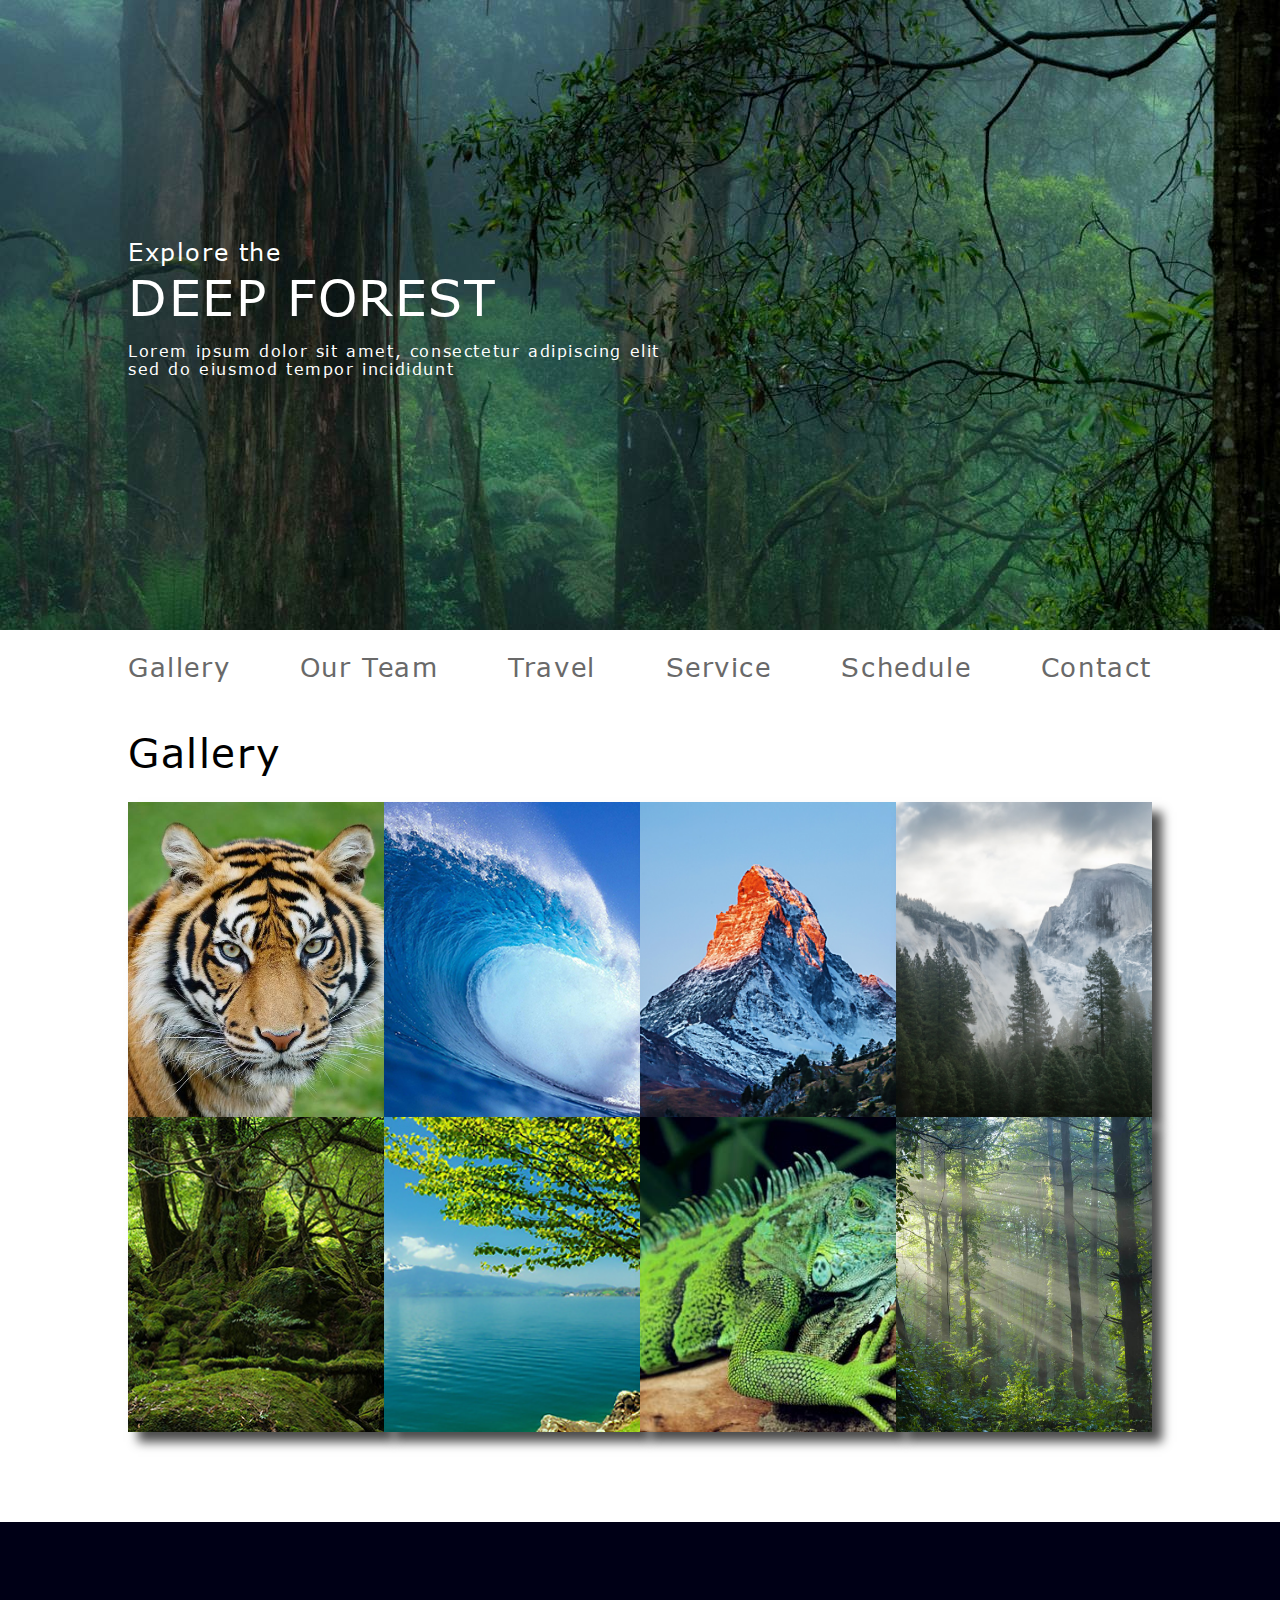
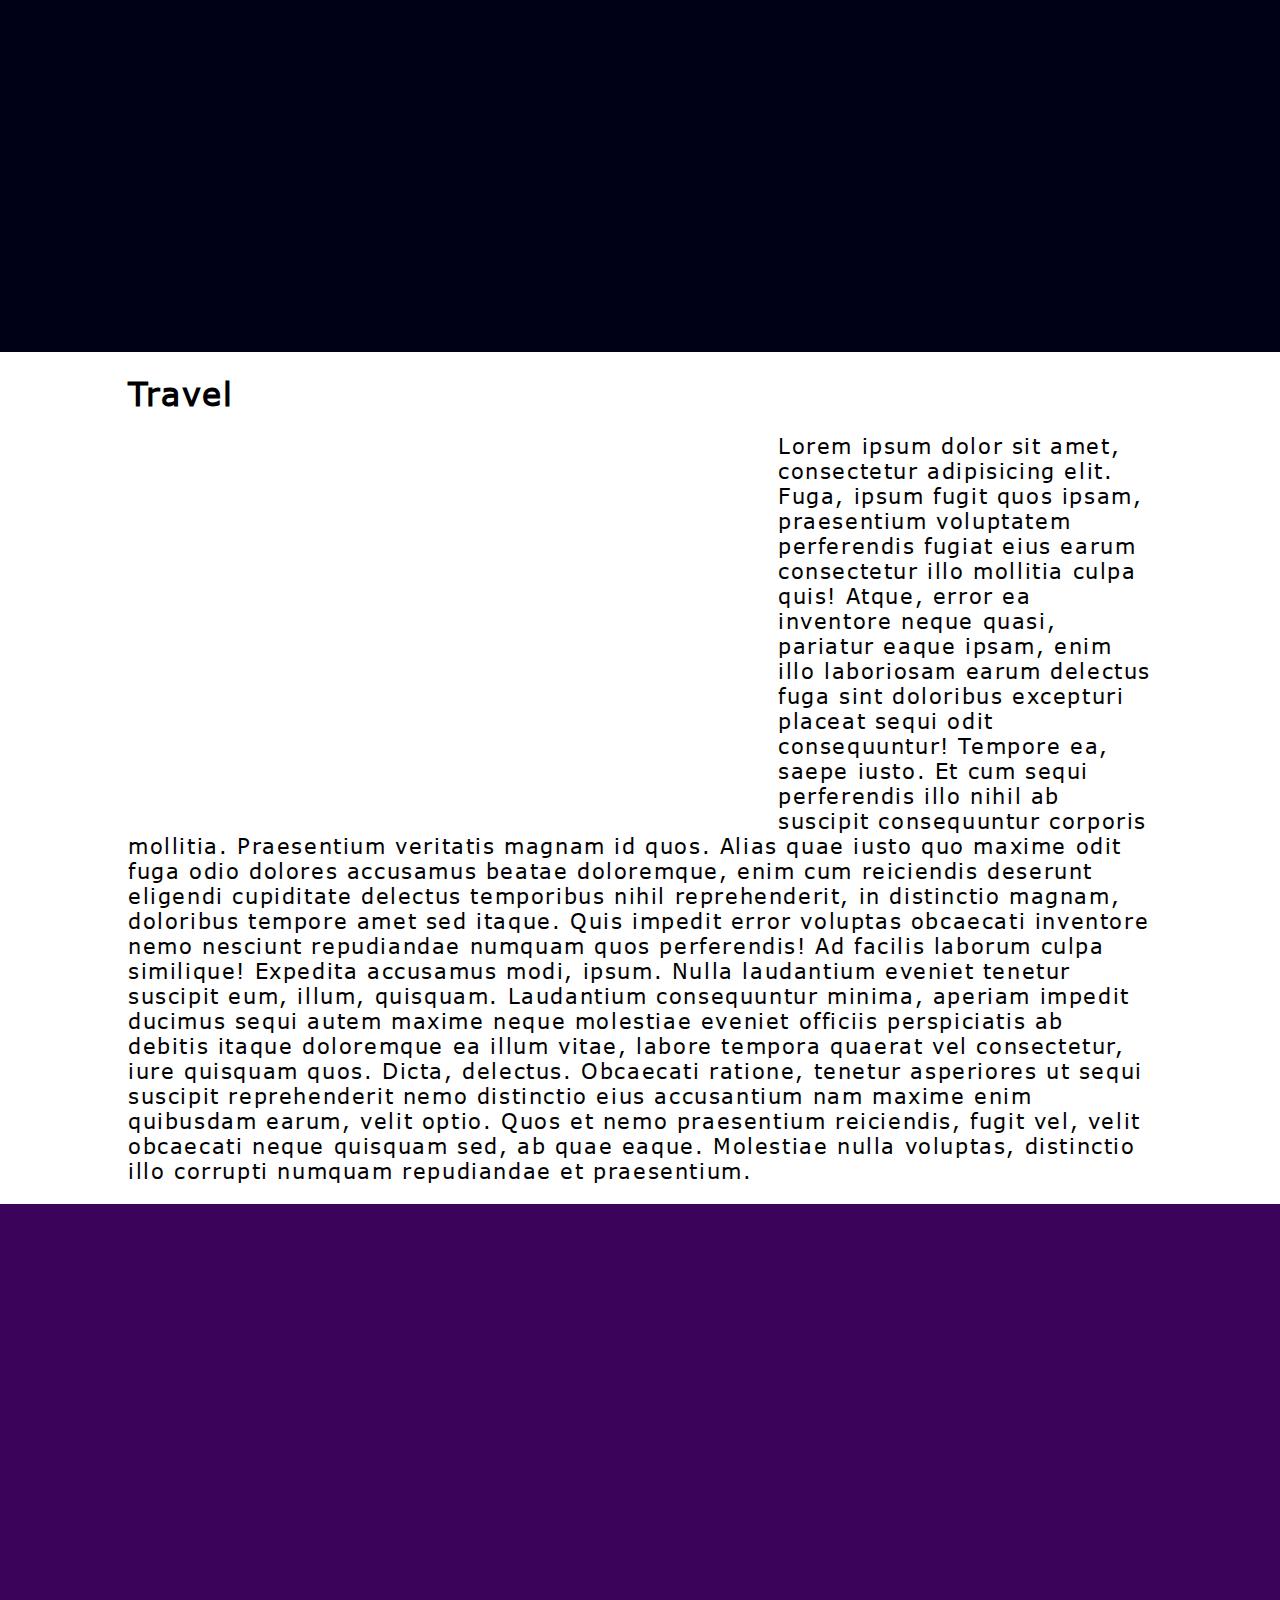
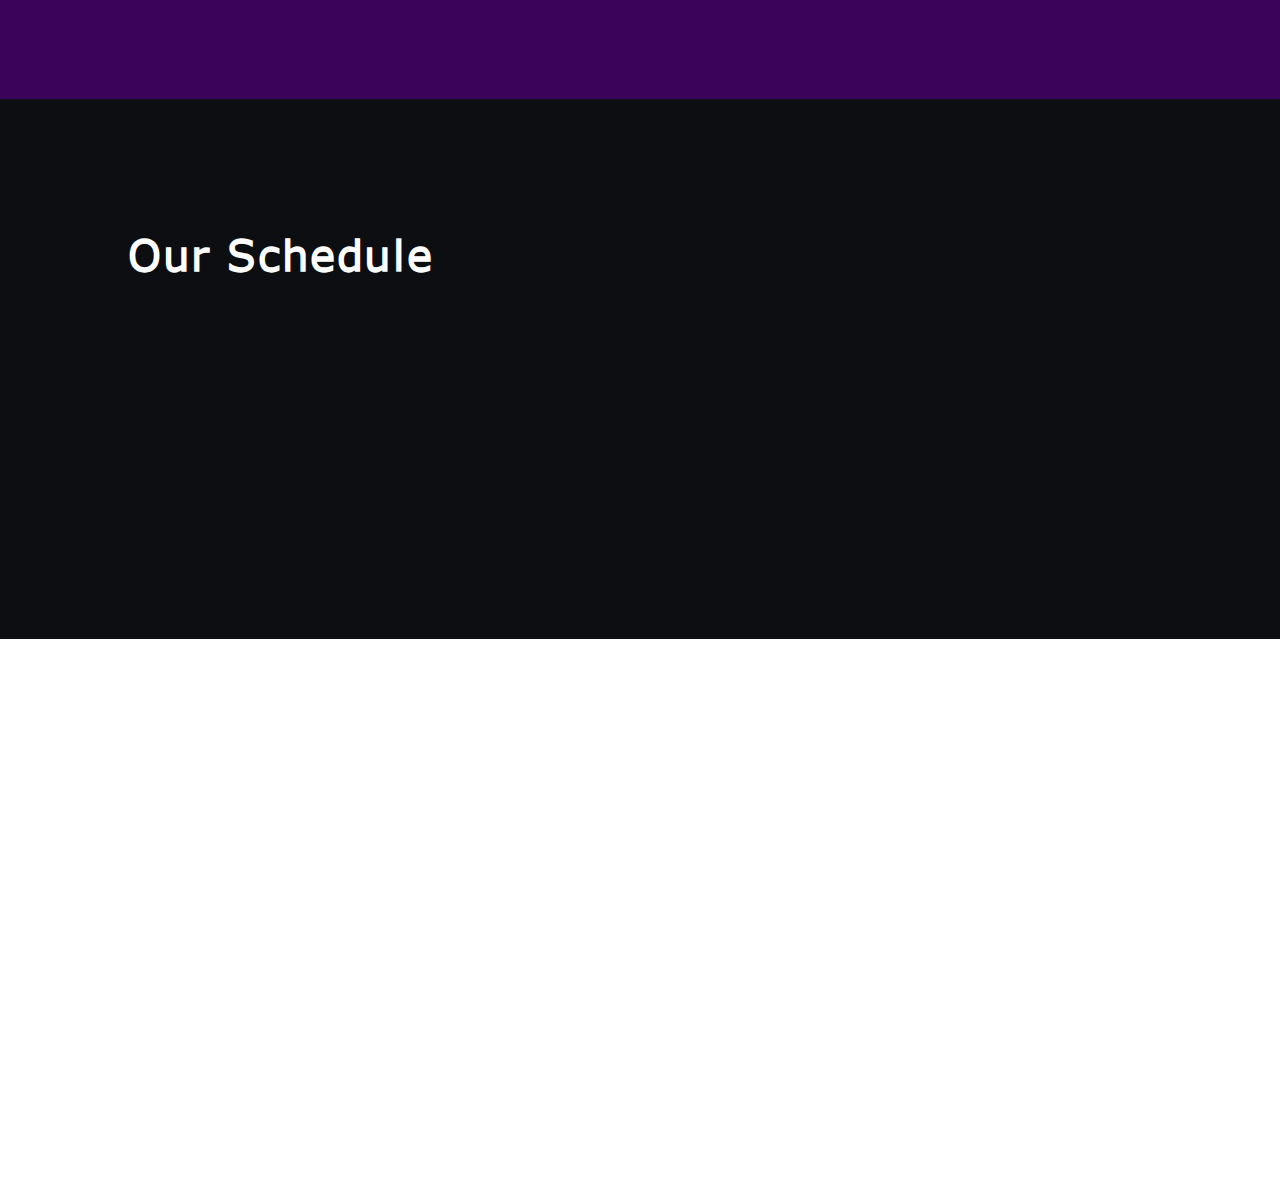
==== commit 37af21a5: "my first landing page V2.0" ====
--- a/index.html
+++ b/index.html
@@ -1 +1 @@
-<!DOCTYPE html><html><head><title>Landing page</title><meta name="viewport" content="width=device-width, initial-scale=1"><link rel="stylesheet" type="text/css" href="css/main.css"><link rel="stylesheet" type="text/css" href="css/animate.css"><link rel="icon" href="img/MIcon.png"><link rel="stylesheet" href="https://use.fontawesome.com/releases/v5.4.1/css/all.css" integrity="sha384-5sAR7xN1Nv6T6+dT2mhtzEpVJvfS3NScPQTrOxhwjIuvcA67KV2R5Jz6kr4abQsz" crossorigin="anonymous"><meta charset="UTF-8"/></head><body><div class="all-my-lovely-websise"><div class="header"><div class="innerhead"><div><div class="wow fadeInLeft" id="fp">Explore the</div><div class="wow fadeInLeft" data-wow-delay=".3s"><div class="hh">DEEP FOREST</div></div><p class="wow fadeInLeft" data-wow-delay=".6s">Lorem ipsum dolor sit amet, consectetur adipiscing elit<br> sed do eiusmod tempor incididunt</p></div></div></div><div class="menu"><div class="containerForHumburger"><div class="humburgerBlock wow fadeInLeft"><div class="hamburgerStripe first"></div><div class="hamburgerStripe second"></div><div class="hamburgerStripe third"></div></div><div class="containerForItems"></div></div><div class="menuItem"> <a class="wow fadeInLeft" href="#gallery">Gallery</a> <a class="wow fadeInLeft" data-wow-delay=".4s" href="#team">Our Team</a> <a class="wow fadeInLeft" data-wow-delay=".8s" href="#travel">Travel</a> <a class="wow fadeInLeft" data-wow-delay="1.2s" href="#service">Service</a> <a class="wow fadeInLeft" data-wow-delay="1.6s" href="#grafik">Schedule</a> <a class="wow fadeInLeft" data-wow-delay="2s" href="#contact">Contact</a></div></div><div class="wrap" id="gallery"><div class="conttext"><div class="galtext wow fadeInLeft">Gallery</div></div><div class="gallery"><div class="image"><img class="imageses" src="img/gallery.jpg"></div><div class="image"><img class="imageses" src="img/gallery5.jpg"></div><div class="image"><img class="imageses" src="img/gallery4_optimized.jpg"></div><div class="image"><img class="imageses" src="img/mountain.jpg"></div><div class="image"><img class="imageses" src="img/forest5_optimized.jpg"></div><div class="image"><img class="imageses" src="img/lake_optimized.jpg"></div><div class="image"><img class="imageses" src="img/gallery3.jpg"></div><div class="image"><img class="imageses" src="img/nature2.jpg"></div></div></div><div class="team" id="team"><div class="wraper"><h1 class="centertext wow jackInTheBox">Our Team</h1><div class="items"><div class="team-item wow fadeInDown"><div class="card-3Drotate"><div class="front-3Drotate face dog"></div><div class="back-3Drotate">Programmer</div></div><h2>Rock Dog</h2><p>Loren ipsum</p></div><div class="team-item wow fadeInDown" data-wow-delay=".3s"><div class="card-3Drotate"><div class="front-3Drotate face cat"></div><div class="back-3Drotate">Designer</div></div><h2>Cool Cat</h2><p>Loren ipsum</p></div><div class="team-item wow fadeInDown" data-wow-delay=".6s"><div class="card-3Drotate"><div class="front-3Drotate face rabit"></div><div class="back-3Drotate">Photografer</div></div><h2>Rabit Habit</h2><p>Loren ipsum</p></div><div class="team-item wow fadeInDown" data-wow-delay=".9s"><div class="card-3Drotate"><div class="front-3Drotate face pig"></div><div class="back-3Drotate">Manager</div></div><h2>Pink Pig</h2><p>Loren ipsum</p></div></div></div></div><div class="servise-travel"><div class="travel wrap" id="travel"><h1 class="centertext">Travel</h1><div class="slider-absolute-container"><div class="container-for-slider wow fadeInLeft"><div class="container-for-img-slider"> <img src="img/slider1.jpg" alt="sorry" class="slider-img"> <img src="img/slider2.jpg" alt="sorry" class="slider-img"> <img src="img/slider3.jpg" alt="sorry" class="slider-img"> <img src="img/slider4.jpg" alt="sorry" class="slider-img"> <img src="img/slider5.jpg" alt="sorry" class="slider-img"></div><div class="container-for-slider-button"><div class="button-for-slider previous-button-for-slider"><i class="fas fa-arrow-left"></i></div><div class="button-for-slider next-button-for-slider"><i class="fas fa-arrow-right"></i></div></div></div></div><p> Lorem ipsum dolor sit amet, consectetur adipisicing elit. Fuga, ipsum fugit quos ipsam, praesentium voluptatem perferendis fugiat eius earum consectetur illo mollitia culpa quis! Atque, error ea inventore neque quasi, pariatur eaque ipsam, enim illo laboriosam earum delectus fuga sint doloribus excepturi placeat sequi odit consequuntur! Tempore ea, saepe iusto. Et cum sequi perferendis illo nihil ab suscipit consequuntur corporis mollitia. Praesentium veritatis magnam id quos.<span class="travel-text-link"> Read more...</span><span class="travel-more-text-block"> Alias quae iusto quo maxime odit fuga odio dolores accusamus beatae doloremque, enim cum reiciendis deserunt eligendi cupiditate delectus temporibus nihil reprehenderit, in distinctio magnam, doloribus tempore amet sed itaque. Quis impedit error voluptas obcaecati inventore nemo nesciunt repudiandae numquam quos perferendis! Ad facilis laborum culpa similique! Expedita accusamus modi, ipsum. Nulla laudantium eveniet tenetur suscipit eum, illum, quisquam. Laudantium consequuntur minima, aperiam impedit ducimus sequi autem maxime neque molestiae eveniet officiis perspiciatis ab debitis itaque doloremque ea illum vitae, labore tempora quaerat vel consectetur, iure quisquam quos. Dicta, delectus. Obcaecati ratione, tenetur asperiores ut sequi suscipit reprehenderit nemo distinctio eius accusantium nam maxime enim quibusdam earum, velit optio. Quos et nemo praesentium reiciendis, fugit vel, velit obcaecati neque quisquam sed, ab quae eaque. Molestiae nulla voluptas, distinctio illo corrupti numquam repudiandae et praesentium.</span></p></div><div class="service" id="service"><div class="wrap service-inner"><div class="service-text"><div class="bigText wow fadeInLeft">Our Services</div><p class="wow fadeInLeft" data-wow-delay=".5s"><ul><li class="wow fadeInLeft" data-wow-delay=".3s">Lorem ipsum dolor sit amet, consectetur.</li><li class="wow fadeInLeft" data-wow-delay=".6s">Autem error iusto minus modi tenetur!</li><li class="wow fadeInLeft" data-wow-delay=".9s">Animi iste suscipit voluptatum.</li><li class="wow fadeInLeft" data-wow-delay="1.2s">Eum perspiciatis saepe sunt.</li><li class="wow fadeInLeft" data-wow-delay="1.5s">Culpa excepturi expedita id illum, ipsum maxime placeat!</li></ul></p></div><div class="d-animation wow fadeIn"><div class="container-for-3D-layers"><div class="layers"><div class="circkle-face-3d-lauers"></div><div class="text-for-3d-layers"><div>Cool Cat</div><div class="user-name"> <i class="far fa-user"></i><div class="fake-input" style="line-height: 20px;">Designer</div></div><div class="user-phone"> <i class="fas fa-phone"></i><div class="fake-input">+38 067 225 1633</div></div></div></div><div class="layers"><div class="circkle-face-3d-lauers"></div><div class="text-for-3d-layers"><div>Cool Cat</div><div class="user-name"> <i class="far fa-user"></i><div class="fake-input" style="line-height: 20px;">Designer</div></div><div class="user-phone"> <i class="fas fa-phone"></i><div class="fake-input">+38 067 225 1633</div></div></div></div><div class="layers"><div class="circkle-face-3d-lauers"></div><div class="text-for-3d-layers"><div>Cool Cat</div><div class="user-name"> <i class="far fa-user"></i><div class="fake-input" style="line-height: 20px;">Designer</div></div><div class="user-phone"> <i class="fas fa-phone"></i><div class="fake-input">+38 067 225 1633</div></div></div></div><div class="layers"><div class="circkle-face-3d-lauers"></div><div class="text-for-3d-layers"><div>Cool Cat</div><div class="user-name"> <i class="far fa-user"></i><div class="fake-input" style="line-height: 20px;">Designer</div></div><div class="user-phone"> <i class="fas fa-phone"></i><div class="fake-input">+38 067 225 1633</div></div></div></div></div></div></div></div></div><div class="grafik" id="grafik"><div class="wrap"><div class="bigText">Our Schedule</div><div class="grafik-table"><div class="grafik-table-item wow fadeInLeft" data-wow-delay=".3s"><span>Monday</span><span>10:00-18:30</span></div><div class="grafik-table-item wow fadeInLeft" data-wow-delay=".6s"><span>Tuesday</span><span>10:00-18:00</span></div><div class="grafik-table-item wow fadeInLeft" data-wow-delay=".9s"><span>Wednesday</span><span>10:00-18:00</span></div><div class="grafik-table-item wow fadeInLeft" data-wow-delay="1.2s"><span>Thursday</span><span>10:00-18:00</span></div><div class="grafik-table-item wow fadeInLeft" data-wow-delay="1.5s"><span>Friday</span><span>10:00-17:10</span></div><div class="grafik-table-item wow fadeInLeft" data-wow-delay="1.8s"><span>Saturday</span><span>10:00-15:00</span></div></div></div></div><div class="footer" id="contact"><h2 class="footerH wow flipInX">Contact</h2><div class="wrap footer-inner"><div class="footer-text"> <a href="tel:+380672251633"><div class="footer-button phone-button wow fadeInLeft"> <i class="fas fa-phone"></i> <span>+38 067 220 69 08</span></div> </a> <a href="https://www.google.com/maps/place/Goethe-Institut+Ukraine/@50.4662734,30.52124,18.25z/data=!4m5!3m4!1s0x40d4ce3f791ed56f:0x37703bb2df571bc6!8m2!3d50.466311!4d30.521292" target="_blank"><div class="footer-text-adres wow fadeInLeft" data-wow-delay=".3s"> <i class="fas fa-map-marker-alt"></i><span>Adress: lorem ipsum dolor sit amet, consectetur adipisicing elit.</span></div> </a><div class="footer-button-block"> <a href="mailto:m.bubnov05@gmail.com" class="wow fadeInLeft" target="_blank" data-wow-delay=".7s"><i class="far fa-envelope gmail"></i></a> <a href="https://www.facebook.com/vitaminuma/" class="wow fadeInLeft" target="_blank" data-wow-delay=".7s"><i class="fab fa-facebook-f face-book"></i></a> <a href="https://www.instagram.com/vitaminuma/?hl=ru" target="_blank" class="wow fadeInLeft" data-wow-delay="1s"><i class="fab fa-instagram insta"></i></a> <a href="https://t.me/MaximBubnov" class="wow fadeInLeft" target="_blank" data-wow-delay="1.3s"><i class="fas fa-paper-plane telegram"></i></a> <a href="https://www.youtube.com/channel/UC6Rt20sAq5ONbDZHm62-Veg" target="_blank" class="wow fadeInLeft" data-wow-delay="1.6s"><i class="fab fa-youtube youtube"></i></a></div></div><div class="footer-img wow fadeInRight" data-wow-delay=".6s"> <a href="https://www.google.com/maps/place/Goethe-Institut+Ukraine/@50.4662734,30.52124,18.25z/data=!4m5!3m4!1s0x40d4ce3f791ed56f:0x37703bb2df571bc6!8m2!3d50.466311!4d30.521292" target="_blank"><img src="img/Map.png" alt=""></a></div></div></div></div> <script src="js/wow.min.js"></script> <script src="js/script.js"></script> </body></html>+<!DOCTYPE html><html><head><title>Landing page</title><meta name="viewport" content="width=device-width, initial-scale=1"><link href="https://fonts.googleapis.com/css?family=PT+Sans+Narrow:400,700&amp;subset=cyrillic" rel="stylesheet"><link rel="stylesheet" type="text/css" href="css/main.css"><link rel="stylesheet" type="text/css" href="css/animate.css"><link rel="icon" href="img/MIcon.png"><link rel="stylesheet" href="https://use.fontawesome.com/releases/v5.4.1/css/all.css" integrity="sha384-5sAR7xN1Nv6T6+dT2mhtzEpVJvfS3NScPQTrOxhwjIuvcA67KV2R5Jz6kr4abQsz" crossorigin="anonymous"><meta charset="UTF-8"/></head><body><div class="all-my-lovely-websise"><div class="header"><div class="innerhead"><div><div class="wow fadeInLeft" id="fp">Explore the</div><div class="wow fadeInLeft" data-wow-delay=".3s"><div class="hh">DEEP FOREST</div></div><p class="wow fadeInLeft" data-wow-delay=".6s">Lorem ipsum dolor sit amet, consectetur adipiscing elit<br> sed do eiusmod tempor incididunt</p></div></div></div><div class="menu"><div class="containerForHumburger"><div class="humburgerBlock wow fadeInLeft"><div class="hamburgerStripe first"></div><div class="hamburgerStripe second"></div><div class="hamburgerStripe third"></div></div><div class="containerForItems"></div></div><div class="menuItem"> <a class="wow fadeInLeft" href="#gallery">Gallery</a> <a class="wow fadeInLeft" data-wow-delay=".4s" href="#team">Our Team</a> <a class="wow fadeInLeft" data-wow-delay=".8s" href="#travel">Travel</a> <a class="wow fadeInLeft" data-wow-delay="1.2s" href="#service">Service</a> <a class="wow fadeInLeft" data-wow-delay="1.6s" href="#grafik">Schedule</a> <a class="wow fadeInLeft" data-wow-delay="2s" href="#contact">Contact</a></div></div><div class="wrap" id="gallery"><div class="conttext"><div class="galtext wow fadeInLeft">Gallery</div></div><div class="gallery"><div class="image"><img class="imageses" src="img/gallery.jpg"></div><div class="image"><img class="imageses" src="img/gallery5.jpg"></div><div class="image"><img class="imageses" src="img/gallery4_optimized.jpg"></div><div class="image"><img class="imageses" src="img/mountain.jpg"></div><div class="image"><img class="imageses" src="img/forest5_optimized.jpg"></div><div class="image"><img class="imageses" src="img/lake_optimized.jpg"></div><div class="image"><img class="imageses" src="img/gallery3.jpg"></div><div class="image"><img class="imageses" src="img/nature2.jpg"></div></div></div><div class="team" id="team"><div class="wraper"><h1 class="centertext wow jackInTheBox">Our Team</h1><div class="items"><div class="team-item wow fadeInDown"><div class="card-3Drotate"><div class="front-3Drotate face dog"></div><div class="back-3Drotate">Programmer</div></div><h2>Rock Dog</h2><p>Loren ipsum</p></div><div class="team-item wow fadeInDown" data-wow-delay=".3s"><div class="card-3Drotate"><div class="front-3Drotate face cat"></div><div class="back-3Drotate">Designer</div></div><h2>Cool Cat</h2><p>Loren ipsum</p></div><div class="team-item wow fadeInDown" data-wow-delay=".6s"><div class="card-3Drotate"><div class="front-3Drotate face rabit"></div><div class="back-3Drotate">Photografer</div></div><h2>Rabit Habit</h2><p>Loren ipsum</p></div><div class="team-item wow fadeInDown" data-wow-delay=".9s"><div class="card-3Drotate"><div class="front-3Drotate face pig"></div><div class="back-3Drotate">Manager</div></div><h2>Pink Pig</h2><p>Loren ipsum</p></div></div></div></div><div class="servise-travel"><div class="travel wrap" id="travel"><h1 class="centertext">Travel</h1><div class="slider-absolute-container"><div class="container-for-slider wow fadeInLeft"><div class="container-for-img-slider"> <img src="img/slider1.jpg" alt="sorry" class="slider-img"> <img src="img/slider2.jpg" alt="sorry" class="slider-img"> <img src="img/slider3.jpg" alt="sorry" class="slider-img"> <img src="img/slider4.jpg" alt="sorry" class="slider-img"> <img src="img/slider5.jpg" alt="sorry" class="slider-img"></div><div class="container-for-slider-button"><div class="button-for-slider previous-button-for-slider"><i class="fas fa-arrow-left"></i></div><div class="button-for-slider next-button-for-slider"><i class="fas fa-arrow-right"></i></div></div></div></div><p> Lorem ipsum dolor sit amet, consectetur adipisicing elit. Fuga, ipsum fugit quos ipsam, praesentium voluptatem perferendis fugiat eius earum consectetur illo mollitia culpa quis! Atque, error ea inventore neque quasi, pariatur eaque ipsam, enim illo laboriosam earum delectus fuga sint doloribus excepturi placeat sequi odit consequuntur! Tempore ea, saepe iusto. Et cum sequi perferendis illo nihil ab suscipit consequuntur corporis mollitia. Praesentium veritatis magnam id quos.<span class="travel-text-link"> Read more...</span><span class="travel-more-text-block"> Alias quae iusto quo maxime odit fuga odio dolores accusamus beatae doloremque, enim cum reiciendis deserunt eligendi cupiditate delectus temporibus nihil reprehenderit, in distinctio magnam, doloribus tempore amet sed itaque. Quis impedit error voluptas obcaecati inventore nemo nesciunt repudiandae numquam quos perferendis! Ad facilis laborum culpa similique! Expedita accusamus modi, ipsum. Nulla laudantium eveniet tenetur suscipit eum, illum, quisquam. Laudantium consequuntur minima, aperiam impedit ducimus sequi autem maxime neque molestiae eveniet officiis perspiciatis ab debitis itaque doloremque ea illum vitae, labore tempora quaerat vel consectetur, iure quisquam quos. Dicta, delectus. Obcaecati ratione, tenetur asperiores ut sequi suscipit reprehenderit nemo distinctio eius accusantium nam maxime enim quibusdam earum, velit optio. Quos et nemo praesentium reiciendis, fugit vel, velit obcaecati neque quisquam sed, ab quae eaque. Molestiae nulla voluptas, distinctio illo corrupti numquam repudiandae et praesentium.</span></p></div><div class="service" id="service"><div class="wrap service-inner"><div class="service-text"><div class="bigText wow fadeInLeft">Our Services</div><p class="wow fadeInLeft" data-wow-delay=".5s"><ul><li class="wow fadeInLeft" data-wow-delay=".3s">Lorem ipsum dolor sit amet, consectetur.</li><li class="wow fadeInLeft" data-wow-delay=".6s">Autem error iusto minus modi tenetur!</li><li class="wow fadeInLeft" data-wow-delay=".9s">Animi iste suscipit voluptatum.</li><li class="wow fadeInLeft" data-wow-delay="1.2s">Eum perspiciatis saepe sunt.</li><li class="wow fadeInLeft" data-wow-delay="1.5s">Culpa excepturi expedita id illum, ipsum maxime placeat!</li></ul></p></div><div class="d-animation wow fadeIn"><div class="container-for-3D-layers"><div class="layers"><div class="circkle-face-3d-lauers"></div><div class="text-for-3d-layers"><div>Cool Cat</div><div class="user-name"> <i class="far fa-user"></i><div class="fake-input" style="line-height: 20px;">Designer</div></div><div class="user-phone"> <i class="fas fa-phone"></i><div class="fake-input">+38 067 225 1633</div></div></div></div><div class="layers"><div class="circkle-face-3d-lauers"></div><div class="text-for-3d-layers"><div>Cool Cat</div><div class="user-name"> <i class="far fa-user"></i><div class="fake-input" style="line-height: 20px;">Designer</div></div><div class="user-phone"> <i class="fas fa-phone"></i><div class="fake-input">+38 067 225 1633</div></div></div></div><div class="layers"><div class="circkle-face-3d-lauers"></div><div class="text-for-3d-layers"><div>Cool Cat</div><div class="user-name"> <i class="far fa-user"></i><div class="fake-input" style="line-height: 20px;">Designer</div></div><div class="user-phone"> <i class="fas fa-phone"></i><div class="fake-input">+38 067 225 1633</div></div></div></div><div class="layers"><div class="circkle-face-3d-lauers"></div><div class="text-for-3d-layers"><div>Cool Cat</div><div class="user-name"> <i class="far fa-user"></i><div class="fake-input" style="line-height: 20px;">Designer</div></div><div class="user-phone"> <i class="fas fa-phone"></i><div class="fake-input">+38 067 225 1633</div></div></div></div></div></div></div></div></div><div class="grafik" id="grafik"><div class="wrap"><div class="bigText">Our Schedule</div><div class="grafik-table"><div class="grafik-table-item wow fadeInLeft" data-wow-delay=".3s"><span>Monday</span><span>10:00-18:30</span></div><div class="grafik-table-item wow fadeInLeft" data-wow-delay=".6s"><span>Tuesday</span><span>10:00-18:00</span></div><div class="grafik-table-item wow fadeInLeft" data-wow-delay=".9s"><span>Wednesday</span><span>10:00-18:00</span></div><div class="grafik-table-item wow fadeInLeft" data-wow-delay="1.2s"><span>Thursday</span><span>10:00-18:00</span></div><div class="grafik-table-item wow fadeInLeft" data-wow-delay="1.5s"><span>Friday</span><span>10:00-17:10</span></div><div class="grafik-table-item wow fadeInLeft" data-wow-delay="1.8s"><span>Saturday</span><span>10:00-15:00</span></div></div></div></div><div class="footer" id="contact"><h2 class="footerH wow flipInX">Contact</h2><div class="wrap footer-inner"><div class="footer-text"> <a href="tel:+380672251633"><div class="footer-button phone-button wow fadeInLeft"> <i class="fas fa-phone"></i> <span>+38 067 220 69 08</span></div> </a> <a href="https://www.google.com/maps/place/Goethe-Institut+Ukraine/@50.4662734,30.52124,18.25z/data=!4m5!3m4!1s0x40d4ce3f791ed56f:0x37703bb2df571bc6!8m2!3d50.466311!4d30.521292" target="_blank"><div class="footer-text-adres wow fadeInLeft" data-wow-delay=".3s"> <i class="fas fa-map-marker-alt"></i><span>Adress: lorem ipsum dolor sit amet, consectetur adipisicing elit.</span></div> </a><div class="footer-button-block"> <a href="mailto:m.bubnov05@gmail.com" class="wow fadeInLeft" target="_blank" data-wow-delay=".7s"><i class="far fa-envelope gmail"></i></a> <a href="https://www.facebook.com/vitaminuma/" class="wow fadeInLeft" target="_blank" data-wow-delay=".7s"><i class="fab fa-facebook-f face-book"></i></a> <a href="https://www.instagram.com/vitaminuma/?hl=ru" target="_blank" class="wow fadeInLeft" data-wow-delay="1s"><i class="fab fa-instagram insta"></i></a> <a href="https://t.me/MaximBubnov" class="wow fadeInLeft" target="_blank" data-wow-delay="1.3s"><i class="fas fa-paper-plane telegram"></i></a> <a href="https://www.youtube.com/channel/UC6Rt20sAq5ONbDZHm62-Veg" target="_blank" class="wow fadeInLeft" data-wow-delay="1.6s"><i class="fab fa-youtube youtube"></i></a></div></div><div class="footer-img wow fadeInRight" data-wow-delay=".6s"> <a href="https://www.google.com/maps/place/Goethe-Institut+Ukraine/@50.4662734,30.52124,18.25z/data=!4m5!3m4!1s0x40d4ce3f791ed56f:0x37703bb2df571bc6!8m2!3d50.466311!4d30.521292" target="_blank"><img src="img/Map.png" alt=""></a></div></div></div></div> <script src="js/wow.min.js"></script> <script src="js/script.js"></script> </body></html>--- a/css/main.css
+++ b/css/main.css
@@ -1 +1 @@
-html, body {margin: 0;padding: 0;font-family: inglobal, verdana, sans-serif;letter-spacing: .1rem;scroll-behavior: smooth;transition: all 3s ease-in-out;}.all-my-lovely-websise{max-width: 1920px;margin: 0 auto;}.header {height: 70vh;background-size: cover;background: url("../img/forest4_optimized.jpg") no-repeat fixed;}.innerhead {height: 100%;margin: 0 auto;max-width: 80vw;display: flex;flex-direction: column;justify-content: center;align-items: flex-start;color: white;}#fp {margin: 0;font-size: 24px;}.hh {font-size: 50px;}.menu {margin: 0 auto;min-height: 50px;width: 80vw;display: flex;justify-content: space-between;transition: all .5s ease-in-out;}.menuItem {display: flex;width: 100%;justify-content: space-between;}.menuItem a{display: block;text-decoration: none;font-size: 1.6rem;line-height: 8vh;color: dimgrey;}.menuItem a:hover {color: black;transition: all .7s ease;}.containerForHumburger {display: none;flex-direction: column;position: absolute;width: 100%;}.containerForItems-active {display: flex;height: 300px;flex-direction: column;justify-content: space-around;align-items: center;transition: all .5s ease-in-out;background: rgba(0, 0, 0, 0.91);}.humburgerBlock {height: 50px;width: 50px;display: flex;flex-direction: column;justify-content: center;align-items: center;position: relative;}.hamburgerStripe {width: 80%;height: 15%;background: black;position: absolute;transition: all .5s ease-in-out;}.third {transform: translateY(15px);}.first {transform: translateY(-15px);}.first-active{transform: rotate(225deg) translateY(0);transform-origin: center;background: white;}.third-active {transform: rotate(-225deg) translateY(0);transform-origin: center;background: white;}.wrap {margin: 0 auto;width: 80vw;}.conttext {display: flex;justify-content: space-between;}.galtext {color: black;font-size: 2.5rem;height: 100px;line-height: 100px;}.image {box-shadow: 10px 10px 10px rgba(0, 0, 0, 0.7);transition: all .5s ease-in-out;}.image:hover {position: relative;z-index: 50;transform: scale(1.1);box-shadow: 30px 30px 25px rgba(0, 0, 0, 0.7);}.imageses{width: 100%;height: 100%;object-fit: cover;}.gallery {width: 80vw;display: grid;grid-template-columns: 1fr 1fr 1fr 1fr;grid-auto-rows: 35vh 35vh;}.team {background: #000016;width: 100%;min-height: 40vh;margin-top: 10vh;}.team-item {color: white;display: flex;flex-direction: column;align-items: center;}.rabit {background: url("../img/rabit30.jpg");background-size: 110%;}.pig {background: url("../img/свинья2.jpg");background-size: 120%;}.dog {background: url("../img/dog007.jpg");background-size: cover;}.cat {background: url("../img/cat007.jpg");background-size: cover;}.items {display: flex;justify-content: space-between;width: 100%;}.wraper {margin: 0 auto;width: 80vw;min-height: 40vh;display: flex;justify-content: space-between;flex-direction: column;align-items: center;color: white;}.face {width: 18vw;height: 18vw;border-radius: 50%;font-size: 2rem;display: flex;justify-content: center;align-items: center;color: rgba(255, 255, 255, 0);transition: all .5s ease;}.face:hover {transform: scale(1.1);color: white;}.card-3Drotate {width: 18vw;height: 18vw;position: relative;font-size: 2.5vw;display: flex;justify-content: center;align-items: center;perspective: 500px;}.back-3Drotate {color: white;background-size: cover;border: 3px solid white;border-radius: 50%;transform: rotateY(180deg);}.card-3Drotate:hover .front-3Drotate{transform: rotateY(180deg);}.card-3Drotate:hover .back-3Drotate{transform: rotateY(360deg);}.front-3Drotate, .back-3Drotate {width: 100%;height: 100%;position: absolute;display: flex;justify-content: center;align-items: center;backface-visibility: hidden;transition: transform 1s ease;}.travel-text-link {color: #4091ea;display: none;}.travel-text-link:hover {cursor: pointer;}.travel-more-text-block {display: inline;}.travel {min-height: 60vh;}.travel p{font-size: 1.3rem;}.container-for-slider {width: 50vw;height: 30vw;float: left;margin-right: 10px;margin-bottom: 10px;box-sizing: border-box;display: flex;align-items: center;justify-content: center;position: relative;}.container-for-img-slider {width: 100%;height: 100%;position: relative;}.slider-img{opacity: 0;transition: opacity .5s ease-in-out;}.container-for-slider-button {width: 47vw;position: absolute;display: flex;justify-content: space-between;align-items: center;}.slider-img {position: absolute;width: 100%;height: 100%;object-fit: cover;}.button-for-slider {width: 3vw;height: 3vw;display: flex;justify-content: center;align-items: center;transition: all .5s ease-in-out;border-radius: 50%;background: rgba(0, 0, 0, 0.75);color: rgba(255, 255, 255, 0.68);font-size: 1.8rem;z-index: 3;}.button-for-slider:hover {background: rgba(255, 255, 255, 0.25);cursor: pointer;}.servise-travel {overflow: hidden;}.bigText {line-height: 40px;font-weight: bolder;font-size: 2.6rem;margin: 3vh 0;}.service {width: 100%;background: #3b045a;color: white;}.service-inner{min-height: 55vh;display: flex;justify-content: space-between;align-items: center;}.service-text {width: 50%;line-height: 25px;}.service-text ul{padding: 0;font-size: 1rem;}.d-animation{width: 50%;height: 100%;position: static;display: flex;justify-content: center;align-items: center;}.container-for-3D-layers{position: relative;width: 170px;height: 260px;transform: rotate(-30deg) skew(18deg);}.layers {width: 100%;height: 100%;display: flex;border-radius: 20px;overflow: hidden;flex-direction: column;justify-content: space-between;align-items: center;font-size: 3rem;position: absolute;top: 0;left: 0;color: white;background: #080830;transition: all .5s ease-in-out;}.circkle-face-3d-lauers {width: 100%;height: 45%;background: url("../img/cat007.jpg");background-position: center;background-size: cover;}.container-for-3D-layers:hover .layers:nth-child(4){transform: translate(60px,-60px);opacity: 1;}.container-for-3D-layers:hover .layers:nth-child(3){transform: translate(40px,-40px);opacity: .75;}.container-for-3D-layers:hover .layers:nth-child(2){transform: translate(20px,-20px);opacity: .5;}.container-for-3D-layers:hover .layers:nth-child(1){opacity: .25;}.user-name {width: 100%;font-size: 1.3rem;display: flex;align-items: center;justify-content: space-between;}.user-name .fake-input{font-size: 14px;}.user-phone {width: 100%;font-size: 1.3rem;display: flex;align-items: center;justify-content: space-between;}.user-phone .fake-input{font-size: 10px;}.text-for-3d-layers {height: 55%;width: 80%;font-size: 1.5rem;display: flex;flex-direction: column;justify-content: space-around;align-items: center;}.fake-input {width: 75%;height: 20px;border: 1.5px solid white;overflow: hidden;font-size: 14px;letter-spacing: normal;line-height: 20px;padding: 1px;}.grafik {width: 100%;min-height: 55vh;margin: 0;background: #0d0e12;color: white;display: flex;justify-content: center;align-items: center;}.grafik .wrap{margin: 5vh 0;min-height: 50vh;display: flex;flex-direction: column;justify-content: space-around;align-items: flex-start;}.grafik .bigText{font-weight: bolder;font-size: 2.6rem;animation: glow-anim 4s infinite ease-in-out;}@keyframes glow-anim {from {text-shadow: 0 0 20px rgba(255, 255, 0, 0.95);}90% {text-shadow: 0 0 20px rgba(255, 255, 0, 0.95);}92% {text-shadow: 0 0 20px rgba(255, 255, 0, 0);}96% {text-shadow: 0 0 20px rgba(255, 255, 0, 0.95);}98% {text-shadow: 0 0 20px rgba(255, 255, 0, 0);}to {text-shadow: 0 0 20px rgba(255, 255, 0, 0.95);}}.grafik-table{display: flex;width: 100%;justify-content: space-between;flex-wrap: wrap;}.grafik-table-item {width: 12vw;height: 10vh;margin-top: 15px;display: flex;flex-direction: column;align-items: flex-start;justify-content: space-around;}.grafik-table-item span{text-shadow: 0 0 20px rgba(255, 255, 0, 0.75);}.footer {min-height: 60vh;width: 100%;display: flex;flex-direction: column;justify-content: flex-start;color: white;align-items: center;background-image: url("../img/forest_optimized.jpg");background-size: cover;background-repeat: no-repeat;background-attachment: fixed;}.footer-inner {min-height: 40vh;margin-bottom: 5vh;display: flex;}.footer-text {min-height: 100%;width: 50%;color: white;font-size: 1.4rem;display: flex;flex-direction: column;justify-content: space-between;}.footer-img {min-height: 100%;width: 50%;}.footer-img img:hover{transform: scale(1.1);}.footer-img img{width: 100%;height: 100%;object-fit: cover;transition: transform .5s ease-in-out;}.footerH {color: white;font-size: 2rem;}.footer-button-block {width: 90%;display: flex;justify-content: space-between;flex-wrap: wrap;font-size: 2.5rem;}.footer i{transition: all .3s ease-in-out;}.footer-text-adres {width: 90%;font-size: 1.5rem;display: flex;}.footer-text-adres i{font-size: 2.5rem;margin-right: 1vw;}.footer-text-adres i:hover{color: #ff1a1f;}.footer a{text-decoration: none;color: white;}.footer i:hover{transform: scale(1.2);cursor: pointer;}.gmail:hover {color: #ff2340;}.face-book:hover {color: #4a40ff;}.insta:hover {color: #ea1168;}.telegram:hover {color: #4091ea;}.youtube:hover {color: #ff1a1f;}.phone-button i{font-size: 2.2rem;transition: all .3s ease-in-out;}.phone-button i:hover{transform: scale(1.2);color: lawngreen;}@media screen and (max-width: 900px) and (min-width: 700px){.container-for-slider {width: 80vw;height: 45vw;}.container-for-slider-button {width: 76vw;}.button-for-slider {width: 10vw;height: 10vw;}.gallery {grid-template-columns: 1fr 1fr;grid-auto-rows: 40vh 40vh 40vh 40vh;}.items {flex-wrap: wrap;justify-content: space-around;}.face {width: 30vw;height: 30vw;}.conttext {display: flex;justify-content: space-between;flex-direction: column;}.card-3Drotate {width: 30vw;height: 30vw;font-size: 4vw;}.footer-inner {flex-direction: column;}.footer-text {min-height: 40vh;width: 100%;}.footer-text-anres {width: 100%;}.footer-img {margin-top: 4vh;height: 50vh;width: 100%;}.footer-button-block {width: 100%;flex-wrap: wrap;}.grafik-table-item {width: 26vw;}.containerForHumburger{display: flex;}.menuItem{display: none;width: 0;height: 0;}.menu-active {background: rgba(0, 0, 0, 0.91);position: relative;width: 100vw;margin: 0;justify-content: center;}.containerForItems-active a{display: block;text-decoration: none;font-size: 1.6rem;text-align: center;line-height: 8vh;width: 100%;color: dimgrey;}.containerForItems-active a:hover {opacity: 100%;background-color: white;color: black;transition: all .7s ease;}.menu {width: 100%;margin: 0px;justify-content: center;}.humburgerBlock{margin-left: 10%;}.travel-text-link {display: inline;}.travel-more-text-block {display: none;}}@media screen and (max-width: 700px) and (min-width: 500px){.footer-text-adres {width: 100%;}.grafik-table-item {width: 40vw;}.container-for-slider {width: 80vw;height: 45vw;}.container-for-slider-button {width: 76vw;}.button-for-slider {width: 10vw;height: 10vw;}.service-text{width: 100%;}.service-inner{min-height: 50vh;margin: 0 auto;display: flex;flex-direction: column;}.gallery {grid-template-columns: 1fr 1fr;grid-auto-rows: 40vh 40vh 40vh 40vh;}.items {flex-wrap: wrap;justify-content: space-around;}.face {width: 30vw;height: 30vw;}.conttext {display: flex;justify-content: space-between;flex-direction: column;}.card-3Drotate {width: 30vw;height: 30vw;font-size: 4vw;}.footer-inner {flex-direction: column;}.footer-text {min-height: 40vh;width: 100%;}.footer-img {margin-top: 4vh;height: 50vh;width: 100%;}.footer-button-block {width: 100%;flex-wrap: wrap;}.containerForItems-active a{display: block;text-decoration: none;font-size: 1.6rem;text-align: center;line-height: 8vh;width: 100%;color: dimgrey;}.containerForItems-active a:hover {opacity: 100%;background-color: white;color: black;transition: all .7s ease;}.menu-active {background: rgba(0, 0, 0, 0.91);position: relative;width: 100vw;margin: 0;justify-content: center;}.containerForHumburger{display: flex;}.humburgerBlock{margin-left: 10vw;}.menuItem{display: none;width: 0;height: 0;}.menu {width: 100%;margin: 0px;justify-content: center;}.travel-text-link {display: inline;}.travel-more-text-block {display: none;}.button-for-slider {font-size: 1.5rem;}}@media screen and (max-width: 500px){.button-for-slider {font-size: 1.2rem;}.footer-text-adres {width: 100%;}.grafik-table-item {width: 30vw;}.footer-button-block {width: 100%;flex-wrap: wrap;}.footer-inner {flex-direction: column;}.footer-text {min-height: 40vh;width: 100%;}.footer-img {margin-top: 4vh;height: 50vh;width: 100%;}.container-for-slider {width: 80vw;height: 45vw;}.container-for-slider-button {width: 76vw;}.button-for-slider {width: 10vw;height: 10vw;}.service-text{width: 100%;}.service-inner{min-height: 50vh;display: flex;flex-direction: column;}.gallery {grid-template-columns: 80vw;grid-auto-rows: 40vh 40vh 40vh 40vh 40vh 40vh 40vh 40vh;}.conttext {display: flex;justify-content: space-between;flex-direction: column;}.containerForHumburger{display: flex;}.humburgerBlock{margin-left: 10vw;}.menuItem{display: none;width: 0;height: 0;}.menu {width: 100%;margin: 0;justify-content: center;}.travel {padding: 20px 0;font-size: 20px;}.centertext {margin: 3vh 0;font-size: 40px;}.items {flex-direction: column;}.face {width: 50vw;height: 50vw;}.card-3Drotate {width: 50vw;height: 50vw;font-size: 7.5vw;}.containerForItems-active a{display: block;text-decoration: none;font-size: 1.6rem;text-align: center;line-height: 8vh;width: 100%;color: dimgrey;}.containerForItems-active a:hover {opacity: 100%;background-color: white;color: black;transition: all .7s ease;}.menu-active {background: rgba(0, 0, 0, 0.91);position: relative;margin: 0;justify-content: center;}.travel-text-link {display: inline;}.travel-more-text-block {display: none;}.fake-input {font-size: 30px;line-height: 10px;}}+@font-face {font-family: Verdana;src: url(../fonts/verdana.ttf);}@font-face {font-family: inglobal;src: url(../fonts/verdana.ttf);}html, body {margin: 0;padding: 0;font-family: inglobal, verdana, sans-serif;letter-spacing: .1rem;scroll-behavior: smooth;transition: all 3s ease-in-out;}.all-my-lovely-websise{max-width: 1920px;margin: 0 auto;}.header {height: 70vh;background-size: cover;background: url("../img/forest4_optimized.jpg") no-repeat fixed;}.innerhead {height: 100%;margin: 0 auto;max-width: 80vw;display: flex;flex-direction: column;justify-content: center;align-items: flex-start;color: white;}#fp {margin: 0;font-size: 24px;}.hh {font-size: 50px;}.menu {margin: 0 auto;min-height: 50px;width: 80vw;display: flex;justify-content: space-between;transition: all .5s ease-in-out;}.menuItem {display: flex;width: 100%;justify-content: space-between;}.menuItem a{display: block;text-decoration: none;font-size: 1.6rem;line-height: 8vh;color: dimgrey;}.menuItem a:hover {color: black;transition: all .7s ease;}.containerForHumburger {display: none;flex-direction: column;position: absolute;width: 100%;}.containerForItems-active {display: flex;height: 300px;flex-direction: column;justify-content: space-around;align-items: center;transition: all .5s ease-in-out;background: rgba(0, 0, 0, 0.91);}.humburgerBlock {height: 50px;width: 50px;display: flex;flex-direction: column;justify-content: center;align-items: center;position: relative;}.hamburgerStripe {width: 80%;height: 15%;background: black;position: absolute;transition: all .5s ease-in-out;}.third {transform: translateY(15px);}.first {transform: translateY(-15px);}.first-active{transform: rotate(225deg) translateY(0);transform-origin: center;background: white;}.third-active {transform: rotate(-225deg) translateY(0);transform-origin: center;background: white;}.wrap {margin: 0 auto;width: 80vw;}.conttext {display: flex;justify-content: space-between;}.galtext {color: black;font-size: 2.5rem;height: 100px;line-height: 100px;}.image {box-shadow: 10px 10px 10px rgba(0, 0, 0, 0.7);transition: all .5s ease-in-out;}.image:hover {position: relative;z-index: 50;transform: scale(1.1);box-shadow: 30px 30px 25px rgba(0, 0, 0, 0.7);}.imageses{width: 100%;height: 100%;object-fit: cover;}.gallery {width: 80vw;display: grid;grid-template-columns: 1fr 1fr 1fr 1fr;grid-auto-rows: 35vh 35vh;}.team {background: #000016;width: 100%;min-height: 40vh;margin-top: 10vh;}.team-item {color: white;display: flex;flex-direction: column;align-items: center;}.rabit {background: url("../img/rabit30.jpg");background-size: 110%;}.pig {background: url("../img/свинья2.jpg");background-size: 120%;}.dog {background: url("../img/dog007.jpg");background-size: cover;}.cat {background: url("../img/cat007.jpg");background-size: cover;}.items {display: flex;justify-content: space-between;width: 100%;}.wraper {margin: 0 auto;width: 80vw;min-height: 40vh;display: flex;justify-content: space-between;flex-direction: column;align-items: center;color: white;}.face {width: 18vw;height: 18vw;border-radius: 50%;font-size: 2rem;display: flex;justify-content: center;align-items: center;color: rgba(255, 255, 255, 0);transition: all .5s ease;}.face:hover {transform: scale(1.1);color: white;}.card-3Drotate {width: 18vw;height: 18vw;position: relative;font-size: 2.5vw;display: flex;justify-content: center;align-items: center;perspective: 500px;}.back-3Drotate {color: white;background-size: cover;border: 3px solid white;border-radius: 50%;transform: rotateY(180deg);}.card-3Drotate:hover .front-3Drotate{transform: rotateY(180deg);}.card-3Drotate:hover .back-3Drotate{transform: rotateY(360deg);}.front-3Drotate, .back-3Drotate {width: 100%;height: 100%;position: absolute;display: flex;justify-content: center;align-items: center;backface-visibility: hidden;transition: transform 1s ease;}.travel-text-link {color: #4091ea;display: none;}.travel-text-link:hover {cursor: pointer;}.travel-more-text-block {display: inline;}.travel {min-height: 60vh;}.travel p{font-size: 1.3rem;}.container-for-slider {width: 50vw;height: 30vw;float: left;margin-right: 10px;margin-bottom: 10px;box-sizing: border-box;display: flex;align-items: center;justify-content: center;position: relative;}.container-for-img-slider {width: 100%;height: 100%;position: relative;}.slider-img{opacity: 0;transition: opacity .5s ease-in-out;}.container-for-slider-button {width: 47vw;position: absolute;display: flex;justify-content: space-between;align-items: center;}.slider-img {position: absolute;width: 100%;height: 100%;object-fit: cover;}.button-for-slider {width: 3vw;height: 3vw;display: flex;justify-content: center;align-items: center;transition: all .5s ease-in-out;border-radius: 50%;background: rgba(0, 0, 0, 0.75);color: rgba(255, 255, 255, 0.68);font-size: 1.8rem;z-index: 3;}.button-for-slider:hover {background: rgba(255, 255, 255, 0.25);cursor: pointer;}.servise-travel {overflow: hidden;}.bigText {line-height: 40px;font-weight: bolder;font-size: 2.6rem;margin: 3vh 0;}.service {width: 100%;background: #3b045a;color: white;}.service-inner{min-height: 55vh;display: flex;justify-content: space-between;align-items: center;}.service-text {width: 50%;line-height: 25px;}.service-text ul{padding: 0;font-size: 1rem;}.d-animation{width: 50%;height: 100%;position: static;display: flex;justify-content: center;align-items: center;}.container-for-3D-layers{position: relative;width: 170px;height: 260px;transform: rotate(-30deg) skew(18deg);}.layers {width: 100%;height: 100%;display: flex;border-radius: 20px;overflow: hidden;flex-direction: column;justify-content: space-between;align-items: center;font-size: 3rem;position: absolute;top: 0;left: 0;color: white;background: #080830;transition: all .5s ease-in-out;}.circkle-face-3d-lauers {width: 100%;height: 45%;background: url("../img/cat007.jpg");background-position: center;background-size: cover;}.container-for-3D-layers:hover .layers:nth-child(4){transform: translate(60px,-60px);opacity: 1;}.container-for-3D-layers:hover .layers:nth-child(3){transform: translate(40px,-40px);opacity: .75;}.container-for-3D-layers:hover .layers:nth-child(2){transform: translate(20px,-20px);opacity: .5;}.container-for-3D-layers:hover .layers:nth-child(1){opacity: .25;}.user-name {width: 100%;font-size: 1.3rem;display: flex;align-items: center;justify-content: space-between;}.user-name .fake-input{font-size: 14px;}.user-phone {width: 100%;font-size: 1.3rem;display: flex;align-items: center;justify-content: space-between;}.user-phone .fake-input{font-size: 10px;}.text-for-3d-layers {height: 55%;width: 80%;font-size: 1.5rem;display: flex;flex-direction: column;justify-content: space-around;align-items: center;}.fake-input {width: 75%;height: 20px;border: 1.5px solid white;overflow: hidden;font-size: 14px;letter-spacing: normal;line-height: 20px;padding: 1px;}.grafik {width: 100%;min-height: 55vh;margin: 0;background: #0d0e12;color: white;display: flex;justify-content: center;align-items: center;}.grafik .wrap{margin: 5vh 0;min-height: 50vh;display: flex;flex-direction: column;justify-content: space-around;align-items: flex-start;}.grafik .bigText{font-weight: bolder;font-size: 2.6rem;animation: glow-anim 4s infinite ease-in-out;}@keyframes glow-anim {from {text-shadow: 0 0 20px rgba(255, 255, 0, 0.95);}90% {text-shadow: 0 0 20px rgba(255, 255, 0, 0.95);}92% {text-shadow: 0 0 20px rgba(255, 255, 0, 0);}96% {text-shadow: 0 0 20px rgba(255, 255, 0, 0.95);}98% {text-shadow: 0 0 20px rgba(255, 255, 0, 0);}to {text-shadow: 0 0 20px rgba(255, 255, 0, 0.95);}}.grafik-table{display: flex;width: 100%;justify-content: space-between;flex-wrap: wrap;}.grafik-table-item {width: 12vw;height: 10vh;margin-top: 15px;display: flex;flex-direction: column;align-items: flex-start;justify-content: space-around;}.grafik-table-item span{text-shadow: 0 0 20px rgba(255, 255, 0, 0.75);}.footer {min-height: 60vh;width: 100%;display: flex;flex-direction: column;justify-content: flex-start;color: white;align-items: center;background-image: url("../img/forest_optimized.jpg");background-size: cover;background-repeat: no-repeat;background-attachment: fixed;}.footer-inner {min-height: 40vh;margin-bottom: 5vh;display: flex;}.footer-text {min-height: 100%;width: 50%;color: white;font-size: 1.4rem;display: flex;flex-direction: column;justify-content: space-between;}.footer-img {min-height: 100%;width: 50%;}.footer-img img:hover{transform: scale(1.1);}.footer-img img{width: 100%;height: 100%;object-fit: cover;transition: transform .5s ease-in-out;}.footerH {color: white;font-size: 2rem;}.footer-button-block {width: 90%;display: flex;justify-content: space-between;flex-wrap: wrap;font-size: 2.5rem;}.footer i{transition: all .3s ease-in-out;}.footer-text-adres {width: 90%;font-size: 1.5rem;display: flex;}.footer-text-adres i{font-size: 2.5rem;margin-right: 1vw;}.footer-text-adres i:hover{color: #ff1a1f;}.footer a{text-decoration: none;color: white;}.footer i:hover{transform: scale(1.2);cursor: pointer;}.gmail:hover {color: #ff2340;}.face-book:hover {color: #4a40ff;}.insta:hover {color: #ea1168;}.telegram:hover {color: #4091ea;}.youtube:hover {color: #ff1a1f;}.phone-button i{font-size: 2.2rem;transition: all .3s ease-in-out;}.phone-button i:hover{transform: scale(1.2);color: lawngreen;}@media screen and (max-width: 900px) and (min-width: 700px){.container-for-slider {width: 80vw;height: 45vw;}.container-for-slider-button {width: 76vw;}.button-for-slider {width: 10vw;height: 10vw;}.gallery {grid-template-columns: 1fr 1fr;grid-auto-rows: 40vh 40vh 40vh 40vh;}.items {flex-wrap: wrap;justify-content: space-around;}.face {width: 30vw;height: 30vw;}.conttext {display: flex;justify-content: space-between;flex-direction: column;}.card-3Drotate {width: 30vw;height: 30vw;font-size: 4vw;}.footer-inner {flex-direction: column;}.footer-text {min-height: 40vh;width: 100%;}.footer-text-anres {width: 100%;}.footer-img {margin-top: 4vh;height: 50vh;width: 100%;}.footer-button-block {width: 100%;flex-wrap: wrap;}.grafik-table-item {width: 26vw;}.containerForHumburger{display: flex;}.menuItem{display: none;width: 0;height: 0;}.menu-active {background: rgba(0, 0, 0, 0.91);position: relative;width: 100vw;margin: 0;justify-content: center;}.containerForItems-active a{display: block;text-decoration: none;font-size: 1.6rem;text-align: center;line-height: 8vh;width: 100%;color: dimgrey;}.containerForItems-active a:hover {opacity: 100%;background-color: white;color: black;transition: all .7s ease;}.menu {width: 100%;margin: 0px;justify-content: center;}.humburgerBlock{margin-left: 10%;}.travel-text-link {display: inline;}.travel-more-text-block {display: none;}}@media screen and (max-width: 700px) and (min-width: 500px){.footer-text-adres {width: 100%;}.grafik-table-item {width: 40vw;}.container-for-slider {width: 80vw;height: 45vw;}.container-for-slider-button {width: 76vw;}.button-for-slider {width: 10vw;height: 10vw;}.service-text{width: 100%;}.service-inner{min-height: 50vh;margin: 0 auto;display: flex;flex-direction: column;}.gallery {grid-template-columns: 1fr 1fr;grid-auto-rows: 40vh 40vh 40vh 40vh;}.items {flex-wrap: wrap;justify-content: space-around;}.face {width: 30vw;height: 30vw;}.conttext {display: flex;justify-content: space-between;flex-direction: column;}.card-3Drotate {width: 30vw;height: 30vw;font-size: 4vw;}.footer-inner {flex-direction: column;}.footer-text {min-height: 40vh;width: 100%;}.footer-img {margin-top: 4vh;height: 50vh;width: 100%;}.footer-button-block {width: 100%;flex-wrap: wrap;}.containerForItems-active a{display: block;text-decoration: none;font-size: 1.6rem;text-align: center;line-height: 8vh;width: 100%;color: dimgrey;}.containerForItems-active a:hover {opacity: 100%;background-color: white;color: black;transition: all .7s ease;}.menu-active {background: rgba(0, 0, 0, 0.91);position: relative;width: 100vw;margin: 0;justify-content: center;}.containerForHumburger{display: flex;}.humburgerBlock{margin-left: 10vw;}.menuItem{display: none;width: 0;height: 0;}.menu {width: 100%;margin: 0px;justify-content: center;}.travel-text-link {display: inline;}.travel-more-text-block {display: none;}.button-for-slider {font-size: 1.5rem;}}@media screen and (max-width: 500px){.button-for-slider {font-size: 1.2rem;}.footer-text-adres {width: 100%;}.grafik-table-item {width: 30vw;}.footer-button-block {width: 100%;flex-wrap: wrap;}.footer-inner {flex-direction: column;}.footer-text {min-height: 40vh;width: 100%;}.footer-img {margin-top: 4vh;height: 50vh;width: 100%;}.container-for-slider {width: 80vw;height: 45vw;}.container-for-slider-button {width: 76vw;}.button-for-slider {width: 10vw;height: 10vw;}.service-text{width: 100%;}.service-inner{min-height: 50vh;display: flex;flex-direction: column;}.gallery {grid-template-columns: 80vw;grid-auto-rows: 40vh 40vh 40vh 40vh 40vh 40vh 40vh 40vh;}.conttext {display: flex;justify-content: space-between;flex-direction: column;}.containerForHumburger{display: flex;}.humburgerBlock{margin-left: 10vw;}.menuItem{display: none;width: 0;height: 0;}.menu {width: 100%;margin: 0;justify-content: center;}.travel {padding: 20px 0;font-size: 20px;}.centertext {margin: 3vh 0;font-size: 40px;}.items {flex-direction: column;}.face {width: 50vw;height: 50vw;}.card-3Drotate {width: 50vw;height: 50vw;font-size: 7.5vw;}.containerForItems-active a{display: block;text-decoration: none;font-size: 1.6rem;text-align: center;line-height: 8vh;width: 100%;color: dimgrey;}.containerForItems-active a:hover {opacity: 100%;background-color: white;color: black;transition: all .7s ease;}.menu-active {background: rgba(0, 0, 0, 0.91);position: relative;margin: 0;justify-content: center;}.travel-text-link {display: inline;}.travel-more-text-block {display: none;}.fake-input {font-size: 30px;line-height: 10px;}}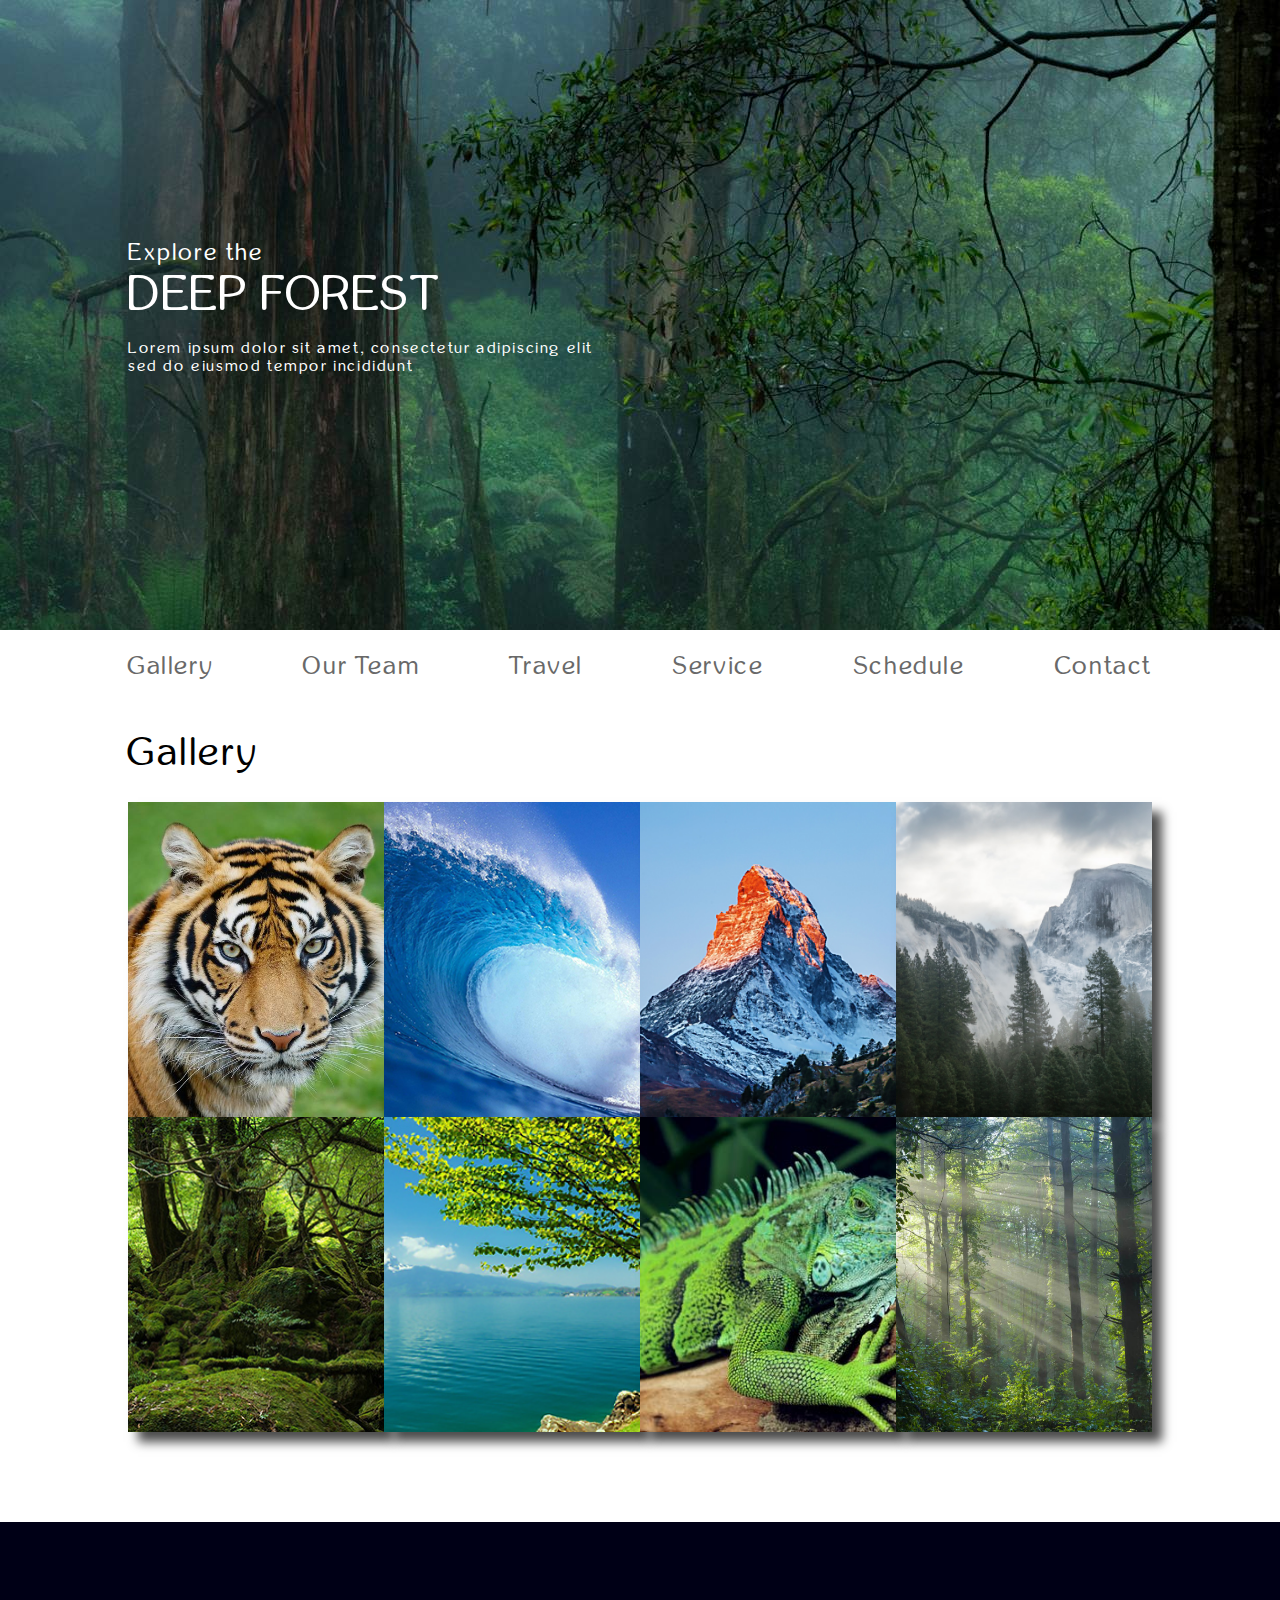
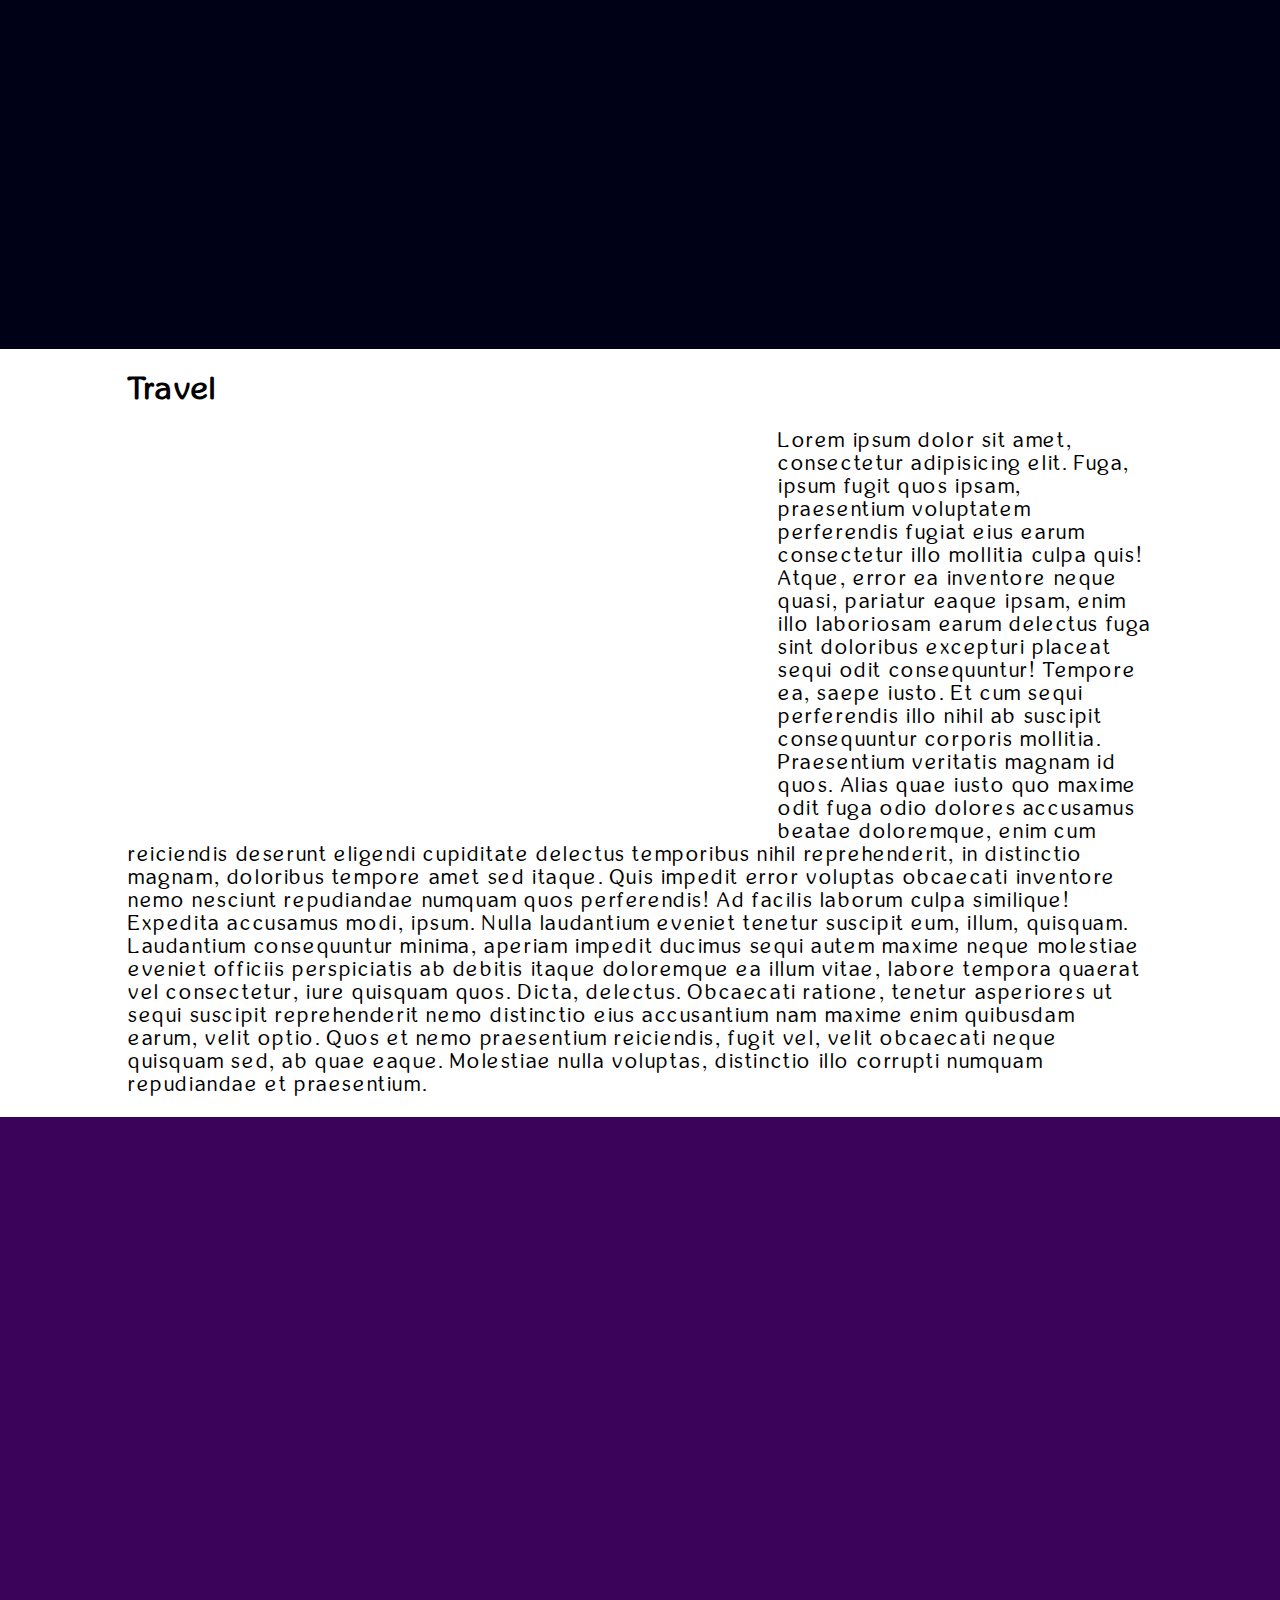
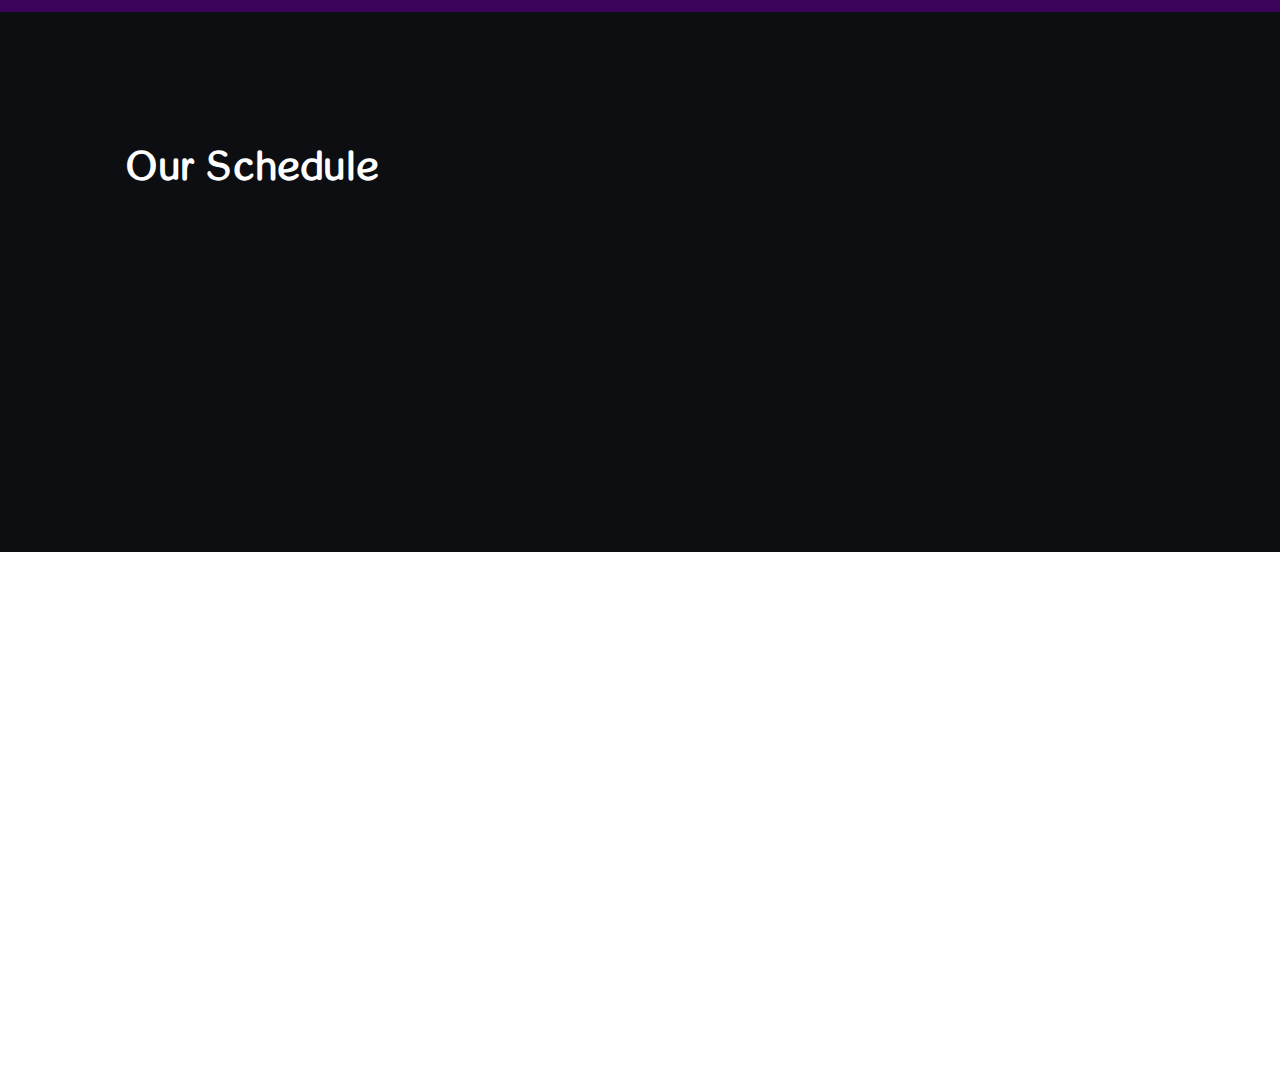
==== commit b66edcb0: "add Google maps" ====
--- a/index.html
+++ b/index.html
@@ -1 +1 @@
-<!DOCTYPE html><html><head><title>Landing page</title><meta name="viewport" content="width=device-width, initial-scale=1"><link href="https://fonts.googleapis.com/css?family=PT+Sans+Narrow:400,700&amp;subset=cyrillic" rel="stylesheet"><link rel="stylesheet" type="text/css" href="css/main.css"><link rel="stylesheet" type="text/css" href="css/animate.css"><link rel="icon" href="img/MIcon.png"><link rel="stylesheet" href="https://use.fontawesome.com/releases/v5.4.1/css/all.css" integrity="sha384-5sAR7xN1Nv6T6+dT2mhtzEpVJvfS3NScPQTrOxhwjIuvcA67KV2R5Jz6kr4abQsz" crossorigin="anonymous"><meta charset="UTF-8"/></head><body><div class="all-my-lovely-websise"><div class="header"><div class="innerhead"><div><div class="wow fadeInLeft" id="fp">Explore the</div><div class="wow fadeInLeft" data-wow-delay=".3s"><div class="hh">DEEP FOREST</div></div><p class="wow fadeInLeft" data-wow-delay=".6s">Lorem ipsum dolor sit amet, consectetur adipiscing elit<br> sed do eiusmod tempor incididunt</p></div></div></div><div class="menu"><div class="containerForHumburger"><div class="humburgerBlock wow fadeInLeft"><div class="hamburgerStripe first"></div><div class="hamburgerStripe second"></div><div class="hamburgerStripe third"></div></div><div class="containerForItems"></div></div><div class="menuItem"> <a class="wow fadeInLeft" href="#gallery">Gallery</a> <a class="wow fadeInLeft" data-wow-delay=".4s" href="#team">Our Team</a> <a class="wow fadeInLeft" data-wow-delay=".8s" href="#travel">Travel</a> <a class="wow fadeInLeft" data-wow-delay="1.2s" href="#service">Service</a> <a class="wow fadeInLeft" data-wow-delay="1.6s" href="#grafik">Schedule</a> <a class="wow fadeInLeft" data-wow-delay="2s" href="#contact">Contact</a></div></div><div class="wrap" id="gallery"><div class="conttext"><div class="galtext wow fadeInLeft">Gallery</div></div><div class="gallery"><div class="image"><img class="imageses" src="img/gallery.jpg"></div><div class="image"><img class="imageses" src="img/gallery5.jpg"></div><div class="image"><img class="imageses" src="img/gallery4_optimized.jpg"></div><div class="image"><img class="imageses" src="img/mountain.jpg"></div><div class="image"><img class="imageses" src="img/forest5_optimized.jpg"></div><div class="image"><img class="imageses" src="img/lake_optimized.jpg"></div><div class="image"><img class="imageses" src="img/gallery3.jpg"></div><div class="image"><img class="imageses" src="img/nature2.jpg"></div></div></div><div class="team" id="team"><div class="wraper"><h1 class="centertext wow jackInTheBox">Our Team</h1><div class="items"><div class="team-item wow fadeInDown"><div class="card-3Drotate"><div class="front-3Drotate face dog"></div><div class="back-3Drotate">Programmer</div></div><h2>Rock Dog</h2><p>Loren ipsum</p></div><div class="team-item wow fadeInDown" data-wow-delay=".3s"><div class="card-3Drotate"><div class="front-3Drotate face cat"></div><div class="back-3Drotate">Designer</div></div><h2>Cool Cat</h2><p>Loren ipsum</p></div><div class="team-item wow fadeInDown" data-wow-delay=".6s"><div class="card-3Drotate"><div class="front-3Drotate face rabit"></div><div class="back-3Drotate">Photografer</div></div><h2>Rabit Habit</h2><p>Loren ipsum</p></div><div class="team-item wow fadeInDown" data-wow-delay=".9s"><div class="card-3Drotate"><div class="front-3Drotate face pig"></div><div class="back-3Drotate">Manager</div></div><h2>Pink Pig</h2><p>Loren ipsum</p></div></div></div></div><div class="servise-travel"><div class="travel wrap" id="travel"><h1 class="centertext">Travel</h1><div class="slider-absolute-container"><div class="container-for-slider wow fadeInLeft"><div class="container-for-img-slider"> <img src="img/slider1.jpg" alt="sorry" class="slider-img"> <img src="img/slider2.jpg" alt="sorry" class="slider-img"> <img src="img/slider3.jpg" alt="sorry" class="slider-img"> <img src="img/slider4.jpg" alt="sorry" class="slider-img"> <img src="img/slider5.jpg" alt="sorry" class="slider-img"></div><div class="container-for-slider-button"><div class="button-for-slider previous-button-for-slider"><i class="fas fa-arrow-left"></i></div><div class="button-for-slider next-button-for-slider"><i class="fas fa-arrow-right"></i></div></div></div></div><p> Lorem ipsum dolor sit amet, consectetur adipisicing elit. Fuga, ipsum fugit quos ipsam, praesentium voluptatem perferendis fugiat eius earum consectetur illo mollitia culpa quis! Atque, error ea inventore neque quasi, pariatur eaque ipsam, enim illo laboriosam earum delectus fuga sint doloribus excepturi placeat sequi odit consequuntur! Tempore ea, saepe iusto. Et cum sequi perferendis illo nihil ab suscipit consequuntur corporis mollitia. Praesentium veritatis magnam id quos.<span class="travel-text-link"> Read more...</span><span class="travel-more-text-block"> Alias quae iusto quo maxime odit fuga odio dolores accusamus beatae doloremque, enim cum reiciendis deserunt eligendi cupiditate delectus temporibus nihil reprehenderit, in distinctio magnam, doloribus tempore amet sed itaque. Quis impedit error voluptas obcaecati inventore nemo nesciunt repudiandae numquam quos perferendis! Ad facilis laborum culpa similique! Expedita accusamus modi, ipsum. Nulla laudantium eveniet tenetur suscipit eum, illum, quisquam. Laudantium consequuntur minima, aperiam impedit ducimus sequi autem maxime neque molestiae eveniet officiis perspiciatis ab debitis itaque doloremque ea illum vitae, labore tempora quaerat vel consectetur, iure quisquam quos. Dicta, delectus. Obcaecati ratione, tenetur asperiores ut sequi suscipit reprehenderit nemo distinctio eius accusantium nam maxime enim quibusdam earum, velit optio. Quos et nemo praesentium reiciendis, fugit vel, velit obcaecati neque quisquam sed, ab quae eaque. Molestiae nulla voluptas, distinctio illo corrupti numquam repudiandae et praesentium.</span></p></div><div class="service" id="service"><div class="wrap service-inner"><div class="service-text"><div class="bigText wow fadeInLeft">Our Services</div><p class="wow fadeInLeft" data-wow-delay=".5s"><ul><li class="wow fadeInLeft" data-wow-delay=".3s">Lorem ipsum dolor sit amet, consectetur.</li><li class="wow fadeInLeft" data-wow-delay=".6s">Autem error iusto minus modi tenetur!</li><li class="wow fadeInLeft" data-wow-delay=".9s">Animi iste suscipit voluptatum.</li><li class="wow fadeInLeft" data-wow-delay="1.2s">Eum perspiciatis saepe sunt.</li><li class="wow fadeInLeft" data-wow-delay="1.5s">Culpa excepturi expedita id illum, ipsum maxime placeat!</li></ul></p></div><div class="d-animation wow fadeIn"><div class="container-for-3D-layers"><div class="layers"><div class="circkle-face-3d-lauers"></div><div class="text-for-3d-layers"><div>Cool Cat</div><div class="user-name"> <i class="far fa-user"></i><div class="fake-input" style="line-height: 20px;">Designer</div></div><div class="user-phone"> <i class="fas fa-phone"></i><div class="fake-input">+38 067 225 1633</div></div></div></div><div class="layers"><div class="circkle-face-3d-lauers"></div><div class="text-for-3d-layers"><div>Cool Cat</div><div class="user-name"> <i class="far fa-user"></i><div class="fake-input" style="line-height: 20px;">Designer</div></div><div class="user-phone"> <i class="fas fa-phone"></i><div class="fake-input">+38 067 225 1633</div></div></div></div><div class="layers"><div class="circkle-face-3d-lauers"></div><div class="text-for-3d-layers"><div>Cool Cat</div><div class="user-name"> <i class="far fa-user"></i><div class="fake-input" style="line-height: 20px;">Designer</div></div><div class="user-phone"> <i class="fas fa-phone"></i><div class="fake-input">+38 067 225 1633</div></div></div></div><div class="layers"><div class="circkle-face-3d-lauers"></div><div class="text-for-3d-layers"><div>Cool Cat</div><div class="user-name"> <i class="far fa-user"></i><div class="fake-input" style="line-height: 20px;">Designer</div></div><div class="user-phone"> <i class="fas fa-phone"></i><div class="fake-input">+38 067 225 1633</div></div></div></div></div></div></div></div></div><div class="grafik" id="grafik"><div class="wrap"><div class="bigText">Our Schedule</div><div class="grafik-table"><div class="grafik-table-item wow fadeInLeft" data-wow-delay=".3s"><span>Monday</span><span>10:00-18:30</span></div><div class="grafik-table-item wow fadeInLeft" data-wow-delay=".6s"><span>Tuesday</span><span>10:00-18:00</span></div><div class="grafik-table-item wow fadeInLeft" data-wow-delay=".9s"><span>Wednesday</span><span>10:00-18:00</span></div><div class="grafik-table-item wow fadeInLeft" data-wow-delay="1.2s"><span>Thursday</span><span>10:00-18:00</span></div><div class="grafik-table-item wow fadeInLeft" data-wow-delay="1.5s"><span>Friday</span><span>10:00-17:10</span></div><div class="grafik-table-item wow fadeInLeft" data-wow-delay="1.8s"><span>Saturday</span><span>10:00-15:00</span></div></div></div></div><div class="footer" id="contact"><h2 class="footerH wow flipInX">Contact</h2><div class="wrap footer-inner"><div class="footer-text"> <a href="tel:+380672251633"><div class="footer-button phone-button wow fadeInLeft"> <i class="fas fa-phone"></i> <span>+38 067 220 69 08</span></div> </a> <a href="https://www.google.com/maps/place/Goethe-Institut+Ukraine/@50.4662734,30.52124,18.25z/data=!4m5!3m4!1s0x40d4ce3f791ed56f:0x37703bb2df571bc6!8m2!3d50.466311!4d30.521292" target="_blank"><div class="footer-text-adres wow fadeInLeft" data-wow-delay=".3s"> <i class="fas fa-map-marker-alt"></i><span>Adress: lorem ipsum dolor sit amet, consectetur adipisicing elit.</span></div> </a><div class="footer-button-block"> <a href="mailto:m.bubnov05@gmail.com" class="wow fadeInLeft" target="_blank" data-wow-delay=".7s"><i class="far fa-envelope gmail"></i></a> <a href="https://www.facebook.com/vitaminuma/" class="wow fadeInLeft" target="_blank" data-wow-delay=".7s"><i class="fab fa-facebook-f face-book"></i></a> <a href="https://www.instagram.com/vitaminuma/?hl=ru" target="_blank" class="wow fadeInLeft" data-wow-delay="1s"><i class="fab fa-instagram insta"></i></a> <a href="https://t.me/MaximBubnov" class="wow fadeInLeft" target="_blank" data-wow-delay="1.3s"><i class="fas fa-paper-plane telegram"></i></a> <a href="https://www.youtube.com/channel/UC6Rt20sAq5ONbDZHm62-Veg" target="_blank" class="wow fadeInLeft" data-wow-delay="1.6s"><i class="fab fa-youtube youtube"></i></a></div></div><div class="footer-img wow fadeInRight" data-wow-delay=".6s"> <a href="https://www.google.com/maps/place/Goethe-Institut+Ukraine/@50.4662734,30.52124,18.25z/data=!4m5!3m4!1s0x40d4ce3f791ed56f:0x37703bb2df571bc6!8m2!3d50.466311!4d30.521292" target="_blank"><img src="img/Map.png" alt=""></a></div></div></div></div> <script src="js/wow.min.js"></script> <script src="js/script.js"></script> </body></html>+<!DOCTYPE html><html><head><title>Landing page</title><meta name="viewport" content="width=device-width, initial-scale=1"><link href="https://fonts.googleapis.com/css?family=PT+Sans+Narrow:400,700&amp;subset=cyrillic" rel="stylesheet"><link rel="stylesheet" type="text/css" href="css/main.css"><link rel="stylesheet" type="text/css" href="css/animate.css"><link rel="icon" href="img/MIcon.png"><link rel="stylesheet" href="https://use.fontawesome.com/releases/v5.4.1/css/all.css" integrity="sha384-5sAR7xN1Nv6T6+dT2mhtzEpVJvfS3NScPQTrOxhwjIuvcA67KV2R5Jz6kr4abQsz" crossorigin="anonymous"><meta charset="UTF-8"/></head><body><div class="all-my-lovely-websise"><div class="header"><div class="innerhead"><div><div class="wow fadeInLeft" id="fp">Explore the</div><div class="wow fadeInLeft" data-wow-delay=".3s"><div class="hh">DEEP FOREST</div></div><p class="wow fadeInLeft" data-wow-delay=".6s">Lorem ipsum dolor sit amet, consectetur adipiscing elit<br> sed do eiusmod tempor incididunt</p></div></div></div><div class="menu"><div class="containerForHumburger"><div class="humburgerBlock wow fadeInLeft"><div class="hamburgerStripe first"></div><div class="hamburgerStripe second"></div><div class="hamburgerStripe third"></div></div><div class="containerForItems"></div></div><div class="menuItem"> <a class="wow fadeInLeft" href="#gallery">Gallery</a> <a class="wow fadeInLeft" data-wow-delay=".4s" href="#team">Our Team</a> <a class="wow fadeInLeft" data-wow-delay=".8s" href="#travel">Travel</a> <a class="wow fadeInLeft" data-wow-delay="1.2s" href="#service">Service</a> <a class="wow fadeInLeft" data-wow-delay="1.6s" href="#grafik">Schedule</a> <a class="wow fadeInLeft" data-wow-delay="2s" href="#contact">Contact</a></div></div><div class="wrap" id="gallery"><div class="conttext"><div class="galtext wow fadeInLeft">Gallery</div></div><div class="gallery"><div class="image"><img class="imageses" src="img/gallery.jpg"></div><div class="image"><img class="imageses" src="img/gallery5.jpg"></div><div class="image"><img class="imageses" src="img/gallery4_optimized.jpg"></div><div class="image"><img class="imageses" src="img/mountain.jpg"></div><div class="image"><img class="imageses" src="img/forest5_optimized.jpg"></div><div class="image"><img class="imageses" src="img/lake_optimized.jpg"></div><div class="image"><img class="imageses" src="img/gallery3.jpg"></div><div class="image"><img class="imageses" src="img/nature2.jpg"></div></div></div><div class="team" id="team"><div class="wraper"><h1 class="centertext wow jackInTheBox">Our Team</h1><div class="items"><div class="team-item wow fadeInDown"><div class="card-3Drotate"><div class="front-3Drotate face dog"></div><div class="back-3Drotate">Programmer</div></div><h2>Rock Dog</h2><p>Loren ipsum</p></div><div class="team-item wow fadeInDown" data-wow-delay=".3s"><div class="card-3Drotate"><div class="front-3Drotate face cat"></div><div class="back-3Drotate">Designer</div></div><h2>Cool Cat</h2><p>Loren ipsum</p></div><div class="team-item wow fadeInDown" data-wow-delay=".6s"><div class="card-3Drotate"><div class="front-3Drotate face rabit"></div><div class="back-3Drotate">Photografer</div></div><h2>Rabit Habit</h2><p>Loren ipsum</p></div><div class="team-item wow fadeInDown" data-wow-delay=".9s"><div class="card-3Drotate"><div class="front-3Drotate face pig"></div><div class="back-3Drotate">Manager</div></div><h2>Pink Pig</h2><p>Loren ipsum</p></div></div></div></div><div class="servise-travel"><div class="travel wrap" id="travel"><h1 class="centertext">Travel</h1><div class="slider-absolute-container"><div class="container-for-slider wow fadeInLeft"><div class="container-for-img-slider"> <img src="img/slider1.jpg" alt="sorry" class="slider-img"> <img src="img/slider2.jpg" alt="sorry" class="slider-img"> <img src="img/slider3.jpg" alt="sorry" class="slider-img"> <img src="img/slider4.jpg" alt="sorry" class="slider-img"> <img src="img/slider5.jpg" alt="sorry" class="slider-img"></div><div class="container-for-slider-button"><div class="button-for-slider previous-button-for-slider"><i class="fas fa-arrow-left"></i></div><div class="button-for-slider next-button-for-slider"><i class="fas fa-arrow-right"></i></div></div></div></div><p> Lorem ipsum dolor sit amet, consectetur adipisicing elit. Fuga, ipsum fugit quos ipsam, praesentium voluptatem perferendis fugiat eius earum consectetur illo mollitia culpa quis! Atque, error ea inventore neque quasi, pariatur eaque ipsam, enim illo laboriosam earum delectus fuga sint doloribus excepturi placeat sequi odit consequuntur! Tempore ea, saepe iusto. Et cum sequi perferendis illo nihil ab suscipit consequuntur corporis mollitia. Praesentium veritatis magnam id quos.<span class="travel-text-link"> Read more...</span><span class="travel-more-text-block"> Alias quae iusto quo maxime odit fuga odio dolores accusamus beatae doloremque, enim cum reiciendis deserunt eligendi cupiditate delectus temporibus nihil reprehenderit, in distinctio magnam, doloribus tempore amet sed itaque. Quis impedit error voluptas obcaecati inventore nemo nesciunt repudiandae numquam quos perferendis! Ad facilis laborum culpa similique! Expedita accusamus modi, ipsum. Nulla laudantium eveniet tenetur suscipit eum, illum, quisquam. Laudantium consequuntur minima, aperiam impedit ducimus sequi autem maxime neque molestiae eveniet officiis perspiciatis ab debitis itaque doloremque ea illum vitae, labore tempora quaerat vel consectetur, iure quisquam quos. Dicta, delectus. Obcaecati ratione, tenetur asperiores ut sequi suscipit reprehenderit nemo distinctio eius accusantium nam maxime enim quibusdam earum, velit optio. Quos et nemo praesentium reiciendis, fugit vel, velit obcaecati neque quisquam sed, ab quae eaque. Molestiae nulla voluptas, distinctio illo corrupti numquam repudiandae et praesentium.</span></p></div><div class="service" id="service"><div class="wrap service-inner"><div class="service-text"><div class="bigText wow fadeInLeft">Our Services</div><p class="wow fadeInLeft" data-wow-delay=".5s"><ul><li class="wow fadeInLeft" data-wow-delay=".3s">Lorem ipsum dolor sit amet, consectetur.</li><li class="wow fadeInLeft" data-wow-delay=".6s">Autem error iusto minus modi tenetur!</li><li class="wow fadeInLeft" data-wow-delay=".9s">Animi iste suscipit voluptatum.</li><li class="wow fadeInLeft" data-wow-delay="1.2s">Eum perspiciatis saepe sunt.</li><li class="wow fadeInLeft" data-wow-delay="1.5s">Culpa excepturi expedita id illum, ipsum maxime placeat!</li></ul></p></div><div class="d-animation wow fadeIn"><div class="container-for-3D-layers"><div class="layers"><div class="circkle-face-3d-lauers"></div><div class="text-for-3d-layers"><div>Cool Cat</div><div class="user-name"> <i class="far fa-user"></i><div class="fake-input" style="line-height: 20px;">Designer</div></div><div class="user-phone"> <i class="fas fa-phone"></i><div class="fake-input">+38 067 225 1633</div></div></div></div><div class="layers"><div class="circkle-face-3d-lauers"></div><div class="text-for-3d-layers"><div>Cool Cat</div><div class="user-name"> <i class="far fa-user"></i><div class="fake-input" style="line-height: 20px;">Designer</div></div><div class="user-phone"> <i class="fas fa-phone"></i><div class="fake-input">+38 067 225 1633</div></div></div></div><div class="layers"><div class="circkle-face-3d-lauers"></div><div class="text-for-3d-layers"><div>Cool Cat</div><div class="user-name"> <i class="far fa-user"></i><div class="fake-input" style="line-height: 20px;">Designer</div></div><div class="user-phone"> <i class="fas fa-phone"></i><div class="fake-input">+38 067 225 1633</div></div></div></div><div class="layers"><div class="circkle-face-3d-lauers"></div><div class="text-for-3d-layers"><div>Cool Cat</div><div class="user-name"> <i class="far fa-user"></i><div class="fake-input" style="line-height: 20px;">Designer</div></div><div class="user-phone"> <i class="fas fa-phone"></i><div class="fake-input">+38 067 225 1633</div></div></div></div></div></div></div></div></div><div class="grafik" id="grafik"><div class="wrap"><div class="bigText">Our Schedule</div><div class="grafik-table"><div class="grafik-table-item wow fadeInLeft" data-wow-delay=".3s"><span>Monday</span><span>10:00-18:30</span></div><div class="grafik-table-item wow fadeInLeft" data-wow-delay=".6s"><span>Tuesday</span><span>10:00-18:00</span></div><div class="grafik-table-item wow fadeInLeft" data-wow-delay=".9s"><span>Wednesday</span><span>10:00-18:00</span></div><div class="grafik-table-item wow fadeInLeft" data-wow-delay="1.2s"><span>Thursday</span><span>10:00-18:00</span></div><div class="grafik-table-item wow fadeInLeft" data-wow-delay="1.5s"><span>Friday</span><span>10:00-17:10</span></div><div class="grafik-table-item wow fadeInLeft" data-wow-delay="1.8s"><span>Saturday</span><span>10:00-15:00</span></div></div></div></div><div class="footer" id="contact"><h2 class="footerH wow flipInX">Contact</h2><div class="wrap footer-inner"><div class="footer-text"> <a href="tel:+380672251633"><div class="footer-button phone-button wow fadeInLeft"> <i class="fas fa-phone"></i> <span>+38 067 220 69 08</span></div> </a> <a href="https://www.google.com/maps/place/Goethe-Institut+Ukraine/@50.4662734,30.52124,18.25z/data=!4m5!3m4!1s0x40d4ce3f791ed56f:0x37703bb2df571bc6!8m2!3d50.466311!4d30.521292" target="_blank"><div class="footer-text-adres wow fadeInLeft" data-wow-delay=".3s"> <i class="fas fa-map-marker-alt"></i><span>Adress: lorem ipsum dolor sit amet, consectetur adipisicing elit.</span></div> </a><div class="footer-button-block"> <a href="mailto:m.bubnov05@gmail.com" class="wow fadeInLeft" target="_blank" data-wow-delay=".7s"><i class="far fa-envelope gmail"></i></a> <a href="https://www.facebook.com/vitaminuma/" class="wow fadeInLeft" target="_blank" data-wow-delay=".7s"><i class="fab fa-facebook-f face-book"></i></a> <a href="https://www.instagram.com/vitaminuma/?hl=ru" target="_blank" class="wow fadeInLeft" data-wow-delay="1s"><i class="fab fa-instagram insta"></i></a> <a href="https://t.me/MaximBubnov" class="wow fadeInLeft" target="_blank" data-wow-delay="1.3s"><i class="fas fa-paper-plane telegram"></i></a> <a href="https://www.youtube.com/channel/UC6Rt20sAq5ONbDZHm62-Veg" target="_blank" class="wow fadeInLeft" data-wow-delay="1.6s"><i class="fab fa-youtube youtube"></i></a></div></div><div class="footer-img wow fadeInRight" data-wow-delay=".6s"> <a href="https://www.google.com/maps/place/Goethe-Institut+Ukraine/@50.4662734,30.52124,18.25z/data=!4m5!3m4!1s0x40d4ce3f791ed56f:0x37703bb2df571bc6!8m2!3d50.466311!4d30.521292" target="_blank"><iframe src="https://www.google.com/maps/embed?pb=!1m18!1m12!1m3!1d755.0432094032974!2d30.520995254060075!3d50.46619513155656!2m3!1f0!2f0!3f0!3m2!1i1024!2i768!4f13.1!3m3!1m2!1s0x40d4ce3f791ed56f%3A0x37703bb2df571bc6!2sGoethe-Institut+Ukraine!5e0!3m2!1sru!2sua!4v1542789559309" width="100%" height="100%" frameborder="0" style="border:0" allowfullscreen></iframe></a></div></div></div></div> <script src="js/wow.min.js"></script> <script src="js/script.js"></script> </body></html>--- a/css/main.css
+++ b/css/main.css
@@ -1 +1 @@
-@font-face {font-family: Verdana;src: url(../fonts/verdana.ttf);}@font-face {font-family: inglobal;src: url(../fonts/verdana.ttf);}html, body {margin: 0;padding: 0;font-family: inglobal, verdana, sans-serif;letter-spacing: .1rem;scroll-behavior: smooth;transition: all 3s ease-in-out;}.all-my-lovely-websise{max-width: 1920px;margin: 0 auto;}.header {height: 70vh;background-size: cover;background: url("../img/forest4_optimized.jpg") no-repeat fixed;}.innerhead {height: 100%;margin: 0 auto;max-width: 80vw;display: flex;flex-direction: column;justify-content: center;align-items: flex-start;color: white;}#fp {margin: 0;font-size: 24px;}.hh {font-size: 50px;}.menu {margin: 0 auto;min-height: 50px;width: 80vw;display: flex;justify-content: space-between;transition: all .5s ease-in-out;}.menuItem {display: flex;width: 100%;justify-content: space-between;}.menuItem a{display: block;text-decoration: none;font-size: 1.6rem;line-height: 8vh;color: dimgrey;}.menuItem a:hover {color: black;transition: all .7s ease;}.containerForHumburger {display: none;flex-direction: column;position: absolute;width: 100%;}.containerForItems-active {display: flex;height: 300px;flex-direction: column;justify-content: space-around;align-items: center;transition: all .5s ease-in-out;background: rgba(0, 0, 0, 0.91);}.humburgerBlock {height: 50px;width: 50px;display: flex;flex-direction: column;justify-content: center;align-items: center;position: relative;}.hamburgerStripe {width: 80%;height: 15%;background: black;position: absolute;transition: all .5s ease-in-out;}.third {transform: translateY(15px);}.first {transform: translateY(-15px);}.first-active{transform: rotate(225deg) translateY(0);transform-origin: center;background: white;}.third-active {transform: rotate(-225deg) translateY(0);transform-origin: center;background: white;}.wrap {margin: 0 auto;width: 80vw;}.conttext {display: flex;justify-content: space-between;}.galtext {color: black;font-size: 2.5rem;height: 100px;line-height: 100px;}.image {box-shadow: 10px 10px 10px rgba(0, 0, 0, 0.7);transition: all .5s ease-in-out;}.image:hover {position: relative;z-index: 50;transform: scale(1.1);box-shadow: 30px 30px 25px rgba(0, 0, 0, 0.7);}.imageses{width: 100%;height: 100%;object-fit: cover;}.gallery {width: 80vw;display: grid;grid-template-columns: 1fr 1fr 1fr 1fr;grid-auto-rows: 35vh 35vh;}.team {background: #000016;width: 100%;min-height: 40vh;margin-top: 10vh;}.team-item {color: white;display: flex;flex-direction: column;align-items: center;}.rabit {background: url("../img/rabit30.jpg");background-size: 110%;}.pig {background: url("../img/свинья2.jpg");background-size: 120%;}.dog {background: url("../img/dog007.jpg");background-size: cover;}.cat {background: url("../img/cat007.jpg");background-size: cover;}.items {display: flex;justify-content: space-between;width: 100%;}.wraper {margin: 0 auto;width: 80vw;min-height: 40vh;display: flex;justify-content: space-between;flex-direction: column;align-items: center;color: white;}.face {width: 18vw;height: 18vw;border-radius: 50%;font-size: 2rem;display: flex;justify-content: center;align-items: center;color: rgba(255, 255, 255, 0);transition: all .5s ease;}.face:hover {transform: scale(1.1);color: white;}.card-3Drotate {width: 18vw;height: 18vw;position: relative;font-size: 2.5vw;display: flex;justify-content: center;align-items: center;perspective: 500px;}.back-3Drotate {color: white;background-size: cover;border: 3px solid white;border-radius: 50%;transform: rotateY(180deg);}.card-3Drotate:hover .front-3Drotate{transform: rotateY(180deg);}.card-3Drotate:hover .back-3Drotate{transform: rotateY(360deg);}.front-3Drotate, .back-3Drotate {width: 100%;height: 100%;position: absolute;display: flex;justify-content: center;align-items: center;backface-visibility: hidden;transition: transform 1s ease;}.travel-text-link {color: #4091ea;display: none;}.travel-text-link:hover {cursor: pointer;}.travel-more-text-block {display: inline;}.travel {min-height: 60vh;}.travel p{font-size: 1.3rem;}.container-for-slider {width: 50vw;height: 30vw;float: left;margin-right: 10px;margin-bottom: 10px;box-sizing: border-box;display: flex;align-items: center;justify-content: center;position: relative;}.container-for-img-slider {width: 100%;height: 100%;position: relative;}.slider-img{opacity: 0;transition: opacity .5s ease-in-out;}.container-for-slider-button {width: 47vw;position: absolute;display: flex;justify-content: space-between;align-items: center;}.slider-img {position: absolute;width: 100%;height: 100%;object-fit: cover;}.button-for-slider {width: 3vw;height: 3vw;display: flex;justify-content: center;align-items: center;transition: all .5s ease-in-out;border-radius: 50%;background: rgba(0, 0, 0, 0.75);color: rgba(255, 255, 255, 0.68);font-size: 1.8rem;z-index: 3;}.button-for-slider:hover {background: rgba(255, 255, 255, 0.25);cursor: pointer;}.servise-travel {overflow: hidden;}.bigText {line-height: 40px;font-weight: bolder;font-size: 2.6rem;margin: 3vh 0;}.service {width: 100%;background: #3b045a;color: white;}.service-inner{min-height: 55vh;display: flex;justify-content: space-between;align-items: center;}.service-text {width: 50%;line-height: 25px;}.service-text ul{padding: 0;font-size: 1rem;}.d-animation{width: 50%;height: 100%;position: static;display: flex;justify-content: center;align-items: center;}.container-for-3D-layers{position: relative;width: 170px;height: 260px;transform: rotate(-30deg) skew(18deg);}.layers {width: 100%;height: 100%;display: flex;border-radius: 20px;overflow: hidden;flex-direction: column;justify-content: space-between;align-items: center;font-size: 3rem;position: absolute;top: 0;left: 0;color: white;background: #080830;transition: all .5s ease-in-out;}.circkle-face-3d-lauers {width: 100%;height: 45%;background: url("../img/cat007.jpg");background-position: center;background-size: cover;}.container-for-3D-layers:hover .layers:nth-child(4){transform: translate(60px,-60px);opacity: 1;}.container-for-3D-layers:hover .layers:nth-child(3){transform: translate(40px,-40px);opacity: .75;}.container-for-3D-layers:hover .layers:nth-child(2){transform: translate(20px,-20px);opacity: .5;}.container-for-3D-layers:hover .layers:nth-child(1){opacity: .25;}.user-name {width: 100%;font-size: 1.3rem;display: flex;align-items: center;justify-content: space-between;}.user-name .fake-input{font-size: 14px;}.user-phone {width: 100%;font-size: 1.3rem;display: flex;align-items: center;justify-content: space-between;}.user-phone .fake-input{font-size: 10px;}.text-for-3d-layers {height: 55%;width: 80%;font-size: 1.5rem;display: flex;flex-direction: column;justify-content: space-around;align-items: center;}.fake-input {width: 75%;height: 20px;border: 1.5px solid white;overflow: hidden;font-size: 14px;letter-spacing: normal;line-height: 20px;padding: 1px;}.grafik {width: 100%;min-height: 55vh;margin: 0;background: #0d0e12;color: white;display: flex;justify-content: center;align-items: center;}.grafik .wrap{margin: 5vh 0;min-height: 50vh;display: flex;flex-direction: column;justify-content: space-around;align-items: flex-start;}.grafik .bigText{font-weight: bolder;font-size: 2.6rem;animation: glow-anim 4s infinite ease-in-out;}@keyframes glow-anim {from {text-shadow: 0 0 20px rgba(255, 255, 0, 0.95);}90% {text-shadow: 0 0 20px rgba(255, 255, 0, 0.95);}92% {text-shadow: 0 0 20px rgba(255, 255, 0, 0);}96% {text-shadow: 0 0 20px rgba(255, 255, 0, 0.95);}98% {text-shadow: 0 0 20px rgba(255, 255, 0, 0);}to {text-shadow: 0 0 20px rgba(255, 255, 0, 0.95);}}.grafik-table{display: flex;width: 100%;justify-content: space-between;flex-wrap: wrap;}.grafik-table-item {width: 12vw;height: 10vh;margin-top: 15px;display: flex;flex-direction: column;align-items: flex-start;justify-content: space-around;}.grafik-table-item span{text-shadow: 0 0 20px rgba(255, 255, 0, 0.75);}.footer {min-height: 60vh;width: 100%;display: flex;flex-direction: column;justify-content: flex-start;color: white;align-items: center;background-image: url("../img/forest_optimized.jpg");background-size: cover;background-repeat: no-repeat;background-attachment: fixed;}.footer-inner {min-height: 40vh;margin-bottom: 5vh;display: flex;}.footer-text {min-height: 100%;width: 50%;color: white;font-size: 1.4rem;display: flex;flex-direction: column;justify-content: space-between;}.footer-img {min-height: 100%;width: 50%;}.footer-img img:hover{transform: scale(1.1);}.footer-img img{width: 100%;height: 100%;object-fit: cover;transition: transform .5s ease-in-out;}.footerH {color: white;font-size: 2rem;}.footer-button-block {width: 90%;display: flex;justify-content: space-between;flex-wrap: wrap;font-size: 2.5rem;}.footer i{transition: all .3s ease-in-out;}.footer-text-adres {width: 90%;font-size: 1.5rem;display: flex;}.footer-text-adres i{font-size: 2.5rem;margin-right: 1vw;}.footer-text-adres i:hover{color: #ff1a1f;}.footer a{text-decoration: none;color: white;}.footer i:hover{transform: scale(1.2);cursor: pointer;}.gmail:hover {color: #ff2340;}.face-book:hover {color: #4a40ff;}.insta:hover {color: #ea1168;}.telegram:hover {color: #4091ea;}.youtube:hover {color: #ff1a1f;}.phone-button i{font-size: 2.2rem;transition: all .3s ease-in-out;}.phone-button i:hover{transform: scale(1.2);color: lawngreen;}@media screen and (max-width: 900px) and (min-width: 700px){.container-for-slider {width: 80vw;height: 45vw;}.container-for-slider-button {width: 76vw;}.button-for-slider {width: 10vw;height: 10vw;}.gallery {grid-template-columns: 1fr 1fr;grid-auto-rows: 40vh 40vh 40vh 40vh;}.items {flex-wrap: wrap;justify-content: space-around;}.face {width: 30vw;height: 30vw;}.conttext {display: flex;justify-content: space-between;flex-direction: column;}.card-3Drotate {width: 30vw;height: 30vw;font-size: 4vw;}.footer-inner {flex-direction: column;}.footer-text {min-height: 40vh;width: 100%;}.footer-text-anres {width: 100%;}.footer-img {margin-top: 4vh;height: 50vh;width: 100%;}.footer-button-block {width: 100%;flex-wrap: wrap;}.grafik-table-item {width: 26vw;}.containerForHumburger{display: flex;}.menuItem{display: none;width: 0;height: 0;}.menu-active {background: rgba(0, 0, 0, 0.91);position: relative;width: 100vw;margin: 0;justify-content: center;}.containerForItems-active a{display: block;text-decoration: none;font-size: 1.6rem;text-align: center;line-height: 8vh;width: 100%;color: dimgrey;}.containerForItems-active a:hover {opacity: 100%;background-color: white;color: black;transition: all .7s ease;}.menu {width: 100%;margin: 0px;justify-content: center;}.humburgerBlock{margin-left: 10%;}.travel-text-link {display: inline;}.travel-more-text-block {display: none;}}@media screen and (max-width: 700px) and (min-width: 500px){.footer-text-adres {width: 100%;}.grafik-table-item {width: 40vw;}.container-for-slider {width: 80vw;height: 45vw;}.container-for-slider-button {width: 76vw;}.button-for-slider {width: 10vw;height: 10vw;}.service-text{width: 100%;}.service-inner{min-height: 50vh;margin: 0 auto;display: flex;flex-direction: column;}.gallery {grid-template-columns: 1fr 1fr;grid-auto-rows: 40vh 40vh 40vh 40vh;}.items {flex-wrap: wrap;justify-content: space-around;}.face {width: 30vw;height: 30vw;}.conttext {display: flex;justify-content: space-between;flex-direction: column;}.card-3Drotate {width: 30vw;height: 30vw;font-size: 4vw;}.footer-inner {flex-direction: column;}.footer-text {min-height: 40vh;width: 100%;}.footer-img {margin-top: 4vh;height: 50vh;width: 100%;}.footer-button-block {width: 100%;flex-wrap: wrap;}.containerForItems-active a{display: block;text-decoration: none;font-size: 1.6rem;text-align: center;line-height: 8vh;width: 100%;color: dimgrey;}.containerForItems-active a:hover {opacity: 100%;background-color: white;color: black;transition: all .7s ease;}.menu-active {background: rgba(0, 0, 0, 0.91);position: relative;width: 100vw;margin: 0;justify-content: center;}.containerForHumburger{display: flex;}.humburgerBlock{margin-left: 10vw;}.menuItem{display: none;width: 0;height: 0;}.menu {width: 100%;margin: 0px;justify-content: center;}.travel-text-link {display: inline;}.travel-more-text-block {display: none;}.button-for-slider {font-size: 1.5rem;}}@media screen and (max-width: 500px){.button-for-slider {font-size: 1.2rem;}.footer-text-adres {width: 100%;}.grafik-table-item {width: 30vw;}.footer-button-block {width: 100%;flex-wrap: wrap;}.footer-inner {flex-direction: column;}.footer-text {min-height: 40vh;width: 100%;}.footer-img {margin-top: 4vh;height: 50vh;width: 100%;}.container-for-slider {width: 80vw;height: 45vw;}.container-for-slider-button {width: 76vw;}.button-for-slider {width: 10vw;height: 10vw;}.service-text{width: 100%;}.service-inner{min-height: 50vh;display: flex;flex-direction: column;}.gallery {grid-template-columns: 80vw;grid-auto-rows: 40vh 40vh 40vh 40vh 40vh 40vh 40vh 40vh;}.conttext {display: flex;justify-content: space-between;flex-direction: column;}.containerForHumburger{display: flex;}.humburgerBlock{margin-left: 10vw;}.menuItem{display: none;width: 0;height: 0;}.menu {width: 100%;margin: 0;justify-content: center;}.travel {padding: 20px 0;font-size: 20px;}.centertext {margin: 3vh 0;font-size: 40px;}.items {flex-direction: column;}.face {width: 50vw;height: 50vw;}.card-3Drotate {width: 50vw;height: 50vw;font-size: 7.5vw;}.containerForItems-active a{display: block;text-decoration: none;font-size: 1.6rem;text-align: center;line-height: 8vh;width: 100%;color: dimgrey;}.containerForItems-active a:hover {opacity: 100%;background-color: white;color: black;transition: all .7s ease;}.menu-active {background: rgba(0, 0, 0, 0.91);position: relative;margin: 0;justify-content: center;}.travel-text-link {display: inline;}.travel-more-text-block {display: none;}.fake-input {font-size: 30px;line-height: 10px;}}+@font-face {font-family: Verdana;src: url(../fonts/verdana.ttf);}@font-face {font-family: inglobal;src: url(../fonts/inglobal.ttf);}html, body {margin: 0;padding: 0;font-family: inglobal, verdana, sans-serif;letter-spacing: .1rem;scroll-behavior: smooth;transition: all 3s ease-in-out;}.all-my-lovely-websise{max-width: 1920px;margin: 0 auto;}.header {height: 70vh;background-size: cover;background: url("../img/forest4_optimized.jpg") no-repeat fixed;}.innerhead {height: 100%;margin: 0 auto;max-width: 80vw;display: flex;flex-direction: column;justify-content: center;align-items: flex-start;color: white;}#fp {margin: 0;font-size: 24px;}.hh {font-size: 50px;}.menu {margin: 0 auto;min-height: 50px;width: 80vw;display: flex;justify-content: space-between;transition: all .5s ease-in-out;}.menuItem {display: flex;width: 100%;justify-content: space-between;}.menuItem a{display: block;text-decoration: none;font-size: 1.6rem;line-height: 8vh;color: dimgrey;}.menuItem a:hover {color: black;transition: all .7s ease;}.containerForHumburger {display: none;flex-direction: column;position: absolute;width: 100%;}.containerForItems-active {display: flex;height: 300px;flex-direction: column;justify-content: space-around;align-items: center;transition: all .5s ease-in-out;background: rgba(0, 0, 0, 0.91);}.humburgerBlock {height: 50px;width: 50px;display: flex;flex-direction: column;justify-content: center;align-items: center;position: relative;}.hamburgerStripe {width: 80%;height: 15%;background: black;position: absolute;transition: all .5s ease-in-out;}.third {transform: translateY(15px);}.first {transform: translateY(-15px);}.first-active{transform: rotate(225deg) translateY(0);transform-origin: center;background: white;}.third-active {transform: rotate(-225deg) translateY(0);transform-origin: center;background: white;}.wrap {margin: 0 auto;width: 80vw;}.conttext {display: flex;justify-content: space-between;}.galtext {color: black;font-size: 2.5rem;height: 100px;line-height: 100px;}.image {box-shadow: 10px 10px 10px rgba(0, 0, 0, 0.7);transition: all .5s ease-in-out;}.image:hover {position: relative;z-index: 50;transform: scale(1.1);box-shadow: 30px 30px 25px rgba(0, 0, 0, 0.7);}.imageses{width: 100%;height: 100%;object-fit: cover;}.gallery {width: 80vw;display: grid;grid-template-columns: 1fr 1fr 1fr 1fr;grid-auto-rows: 35vh 35vh;}.team {background: #000016;width: 100%;min-height: 40vh;margin-top: 10vh;}.team-item {color: white;display: flex;flex-direction: column;align-items: center;}.rabit {background: url("../img/rabit30.jpg");background-size: 110%;}.pig {background: url("../img/свинья2.jpg");background-size: 120%;}.dog {background: url("../img/dog007.jpg");background-size: cover;}.cat {background: url("../img/cat007.jpg");background-size: cover;}.items {display: flex;justify-content: space-between;width: 100%;}.wraper {margin: 0 auto;width: 80vw;min-height: 40vh;display: flex;justify-content: space-between;flex-direction: column;align-items: center;color: white;}.face {width: 18vw;height: 18vw;border-radius: 50%;font-size: 2rem;display: flex;justify-content: center;align-items: center;color: rgba(255, 255, 255, 0);transition: all .5s ease;}.face:hover {transform: scale(1.1);color: white;}.card-3Drotate {width: 18vw;height: 18vw;position: relative;font-size: 2.5vw;display: flex;justify-content: center;align-items: center;perspective: 500px;}.back-3Drotate {color: white;background-size: cover;border: 3px solid white;border-radius: 50%;transform: rotateY(180deg);}.card-3Drotate:hover .front-3Drotate{transform: rotateY(180deg);}.card-3Drotate:hover .back-3Drotate{transform: rotateY(360deg);}.front-3Drotate, .back-3Drotate {width: 100%;height: 100%;position: absolute;display: flex;justify-content: center;align-items: center;backface-visibility: hidden;transition: transform 1s ease;}.travel-text-link {color: #4091ea;display: none;}.travel-text-link:hover {cursor: pointer;}.travel-more-text-block {display: inline;}.travel {min-height: 60vh;}.travel p{font-size: 1.3rem;}.container-for-slider {width: 50vw;height: 30vw;float: left;margin-right: 10px;margin-bottom: 10px;box-sizing: border-box;display: flex;align-items: center;justify-content: center;position: relative;}.container-for-img-slider {width: 100%;height: 100%;position: relative;}.slider-img{opacity: 0;transition: opacity .5s ease-in-out;}.container-for-slider-button {width: 47vw;position: absolute;display: flex;justify-content: space-between;align-items: center;}.slider-img {position: absolute;width: 100%;height: 100%;object-fit: cover;}.button-for-slider {width: 3.5vw;height: 3.5vw;display: flex;justify-content: center;align-items: center;transition: all .5s ease-in-out;border-radius: 50%;color: rgba(255, 255, 255, .9);font-size: 1.8rem;z-index: 3;}.button-for-slider:hover {background: rgba(255, 255, 255, 0.25);cursor: pointer;}.servise-travel {overflow: hidden;}.bigText {line-height: 40px;font-weight: bolder;font-size: 2.6rem;margin: 3vh 0;}.service {width: 100%;background: #3b045a;color: white;}.service-inner{min-height: 55vh;display: flex;justify-content: space-between;align-items: center;}.service-text {width: 50%;line-height: 25px;}.service-text ul{padding: 0;font-size: 1rem;}.d-animation{width: 50%;height: 100%;position: static;display: flex;justify-content: center;align-items: center;}.container-for-3D-layers{position: relative;width: 170px;height: 260px;transform: rotate(-30deg) skew(18deg);}.layers {width: 100%;height: 100%;display: flex;border-radius: 20px;overflow: hidden;flex-direction: column;justify-content: space-between;align-items: center;font-size: 3rem;position: absolute;top: 0;left: 0;color: white;background: #080830;transition: all .5s ease-in-out;}.circkle-face-3d-lauers {width: 100%;height: 45%;background: url("../img/cat007.jpg");background-position: center;background-size: cover;}.container-for-3D-layers:hover .layers:nth-child(4){transform: translate(60px,-60px);opacity: 1;}.container-for-3D-layers:hover .layers:nth-child(3){transform: translate(40px,-40px);opacity: .75;}.container-for-3D-layers:hover .layers:nth-child(2){transform: translate(20px,-20px);opacity: .5;}.container-for-3D-layers:hover .layers:nth-child(1){opacity: .25;}.user-name {width: 100%;font-size: 1.3rem;display: flex;align-items: center;justify-content: space-between;}.user-name .fake-input{font-size: 14px;}.user-phone {width: 100%;font-size: 1.3rem;display: flex;align-items: center;justify-content: space-between;}.user-phone .fake-input{font-size: 10px;}.text-for-3d-layers {height: 55%;width: 80%;font-size: 1.5rem;display: flex;flex-direction: column;justify-content: space-around;align-items: center;}.fake-input {width: 75%;height: 20px;border: 1.5px solid white;overflow: hidden;font-size: 14px;letter-spacing: normal;line-height: 20px;padding: 1px;}.grafik {width: 100%;min-height: 55vh;margin: 0;background: #0d0e12;color: white;display: flex;justify-content: center;align-items: center;}.grafik .wrap{margin: 5vh 0;min-height: 50vh;display: flex;flex-direction: column;justify-content: space-around;align-items: flex-start;}.grafik .bigText{font-weight: bolder;font-size: 2.6rem;animation: glow-anim 4s infinite ease-in-out;}@keyframes glow-anim {from {text-shadow: 0 0 20px rgba(255, 255, 0, 0.95);}90% {text-shadow: 0 0 20px rgba(255, 255, 0, 0.95);}92% {text-shadow: 0 0 20px rgba(255, 255, 0, 0);}96% {text-shadow: 0 0 20px rgba(255, 255, 0, 0.95);}98% {text-shadow: 0 0 20px rgba(255, 255, 0, 0);}to {text-shadow: 0 0 20px rgba(255, 255, 0, 0.95);}}.grafik-table{display: flex;width: 100%;justify-content: space-between;flex-wrap: wrap;}.grafik-table-item {width: 12vw;height: 10vh;margin-top: 15px;display: flex;flex-direction: column;align-items: flex-start;justify-content: space-around;}.grafik-table-item span{text-shadow: 0 0 20px rgba(255, 255, 0, 0.75);}.footer {min-height: 60vh;width: 100%;display: flex;flex-direction: column;justify-content: flex-start;color: white;align-items: center;background-image: url("../img/forest_optimized.jpg");background-size: cover;background-repeat: no-repeat;background-attachment: fixed;}.footer-inner {min-height: 40vh;margin-bottom: 5vh;display: flex;}.footer-text {min-height: 100%;width: 50%;color: white;font-size: 1.4rem;display: flex;flex-direction: column;justify-content: space-between;}.footer-img {min-height: 100%;width: 50%;}.footer-img img:hover{transform: scale(1.1);}.footer-img img{width: 100%;height: 100%;object-fit: cover;transition: transform .5s ease-in-out;}.footerH {color: white;font-size: 2rem;}.footer-button-block {width: 90%;display: flex;justify-content: space-between;flex-wrap: wrap;font-size: 2.5rem;}.footer i{transition: all .3s ease-in-out;}.footer-text-adres {width: 90%;font-size: 1.5rem;display: flex;}.footer-text-adres i{font-size: 2.5rem;margin-right: 1vw;}.footer-text-adres i:hover{color: #ff1a1f;}.footer a{text-decoration: none;color: white;}.footer i:hover{transform: scale(1.2);cursor: pointer;}.gmail:hover {color: #ff2340;}.face-book:hover {color: #4a40ff;}.insta:hover {color: #ea1168;}.telegram:hover {color: #4091ea;}.youtube:hover {color: #ff1a1f;}.phone-button i{font-size: 2.2rem;transition: all .3s ease-in-out;}.phone-button i:hover{transform: scale(1.2);color: lawngreen;}@media screen and (max-width: 900px) and (min-width: 700px){.container-for-slider {width: 80vw;height: 45vw;}.container-for-slider-button {width: 76vw;}.button-for-slider {width: 10vw;height: 10vw;}.gallery {grid-template-columns: 1fr 1fr;grid-auto-rows: 40vh 40vh 40vh 40vh;}.items {flex-wrap: wrap;justify-content: space-around;}.face {width: 30vw;height: 30vw;}.conttext {display: flex;justify-content: space-between;flex-direction: column;}.card-3Drotate {width: 30vw;height: 30vw;font-size: 4vw;}.footer-inner {flex-direction: column;}.footer-text {min-height: 40vh;width: 100%;}.footer-text-anres {width: 100%;}.footer-img {margin-top: 4vh;height: 50vh;width: 100%;}.footer-button-block {width: 100%;flex-wrap: wrap;}.grafik-table-item {width: 26vw;}.containerForHumburger{display: flex;}.menuItem{display: none;width: 0;height: 0;}.menu-active {background: rgba(0, 0, 0, 0.91);position: relative;width: 100vw;margin: 0;justify-content: center;}.containerForItems-active a{display: block;text-decoration: none;font-size: 1.6rem;text-align: center;line-height: 8vh;width: 100%;color: dimgrey;}.containerForItems-active a:hover {opacity: 100%;background-color: white;color: black;transition: all .7s ease;}.menu {width: 100%;margin: 0px;justify-content: center;}.humburgerBlock{margin-left: 10%;}.travel-text-link {display: inline;}.travel-more-text-block {display: none;}}@media screen and (max-width: 700px) and (min-width: 500px){.footer-text-adres {width: 100%;}.grafik-table-item {width: 40vw;}.container-for-slider {width: 80vw;height: 45vw;}.container-for-slider-button {width: 76vw;}.button-for-slider {width: 10vw;height: 10vw;}.service-text{width: 100%;}.service-inner{min-height: 50vh;margin: 0 auto;display: flex;flex-direction: column;}.gallery {grid-template-columns: 1fr 1fr;grid-auto-rows: 40vh 40vh 40vh 40vh;}.items {flex-wrap: wrap;justify-content: space-around;}.face {width: 30vw;height: 30vw;}.conttext {display: flex;justify-content: space-between;flex-direction: column;}.card-3Drotate {width: 30vw;height: 30vw;font-size: 4vw;}.footer-inner {flex-direction: column;}.footer-text {min-height: 40vh;width: 100%;}.footer-img {margin-top: 4vh;height: 50vh;width: 100%;}.footer-button-block {width: 100%;flex-wrap: wrap;}.containerForItems-active a{display: block;text-decoration: none;font-size: 1.6rem;text-align: center;line-height: 8vh;width: 100%;color: dimgrey;}.containerForItems-active a:hover {opacity: 100%;background-color: white;color: black;transition: all .7s ease;}.menu-active {background: rgba(0, 0, 0, 0.91);position: relative;width: 100vw;margin: 0;justify-content: center;}.containerForHumburger{display: flex;}.humburgerBlock{margin-left: 10vw;}.menuItem{display: none;width: 0;height: 0;}.menu {width: 100%;margin: 0px;justify-content: center;}.travel-text-link {display: inline;}.travel-more-text-block {display: none;}.button-for-slider {font-size: 1.5rem;}}@media screen and (max-width: 500px){.button-for-slider {font-size: 1.2rem;}.footer-text-adres {width: 100%;}.grafik-table-item {width: 30vw;}.footer-button-block {width: 100%;flex-wrap: wrap;}.footer-inner {flex-direction: column;}.footer-text {min-height: 40vh;width: 100%;}.footer-img {margin-top: 4vh;height: 50vh;width: 100%;}.container-for-slider {width: 80vw;height: 45vw;}.container-for-slider-button {width: 76vw;}.button-for-slider {width: 10vw;height: 10vw;}.service-text{width: 100%;}.service-inner{min-height: 50vh;display: flex;flex-direction: column;}.gallery {grid-template-columns: 80vw;grid-auto-rows: 40vh 40vh 40vh 40vh 40vh 40vh 40vh 40vh;}.conttext {display: flex;justify-content: space-between;flex-direction: column;}.containerForHumburger{display: flex;}.humburgerBlock{margin-left: 10vw;}.menuItem{display: none;width: 0;height: 0;}.menu {width: 100%;margin: 0;justify-content: center;}.travel {padding: 20px 0;font-size: 20px;}.centertext {margin: 3vh 0;font-size: 40px;}.items {flex-direction: column;}.face {width: 50vw;height: 50vw;}.card-3Drotate {width: 50vw;height: 50vw;font-size: 7.5vw;}.containerForItems-active a{display: block;text-decoration: none;font-size: 1.6rem;text-align: center;line-height: 8vh;width: 100%;color: dimgrey;}.containerForItems-active a:hover {opacity: 100%;background-color: white;color: black;transition: all .7s ease;}.menu-active {background: rgba(0, 0, 0, 0.91);position: relative;margin: 0;justify-content: center;}.travel-text-link {display: inline;}.travel-more-text-block {display: none;}.fake-input {font-size: 30px;line-height: 10px;}}